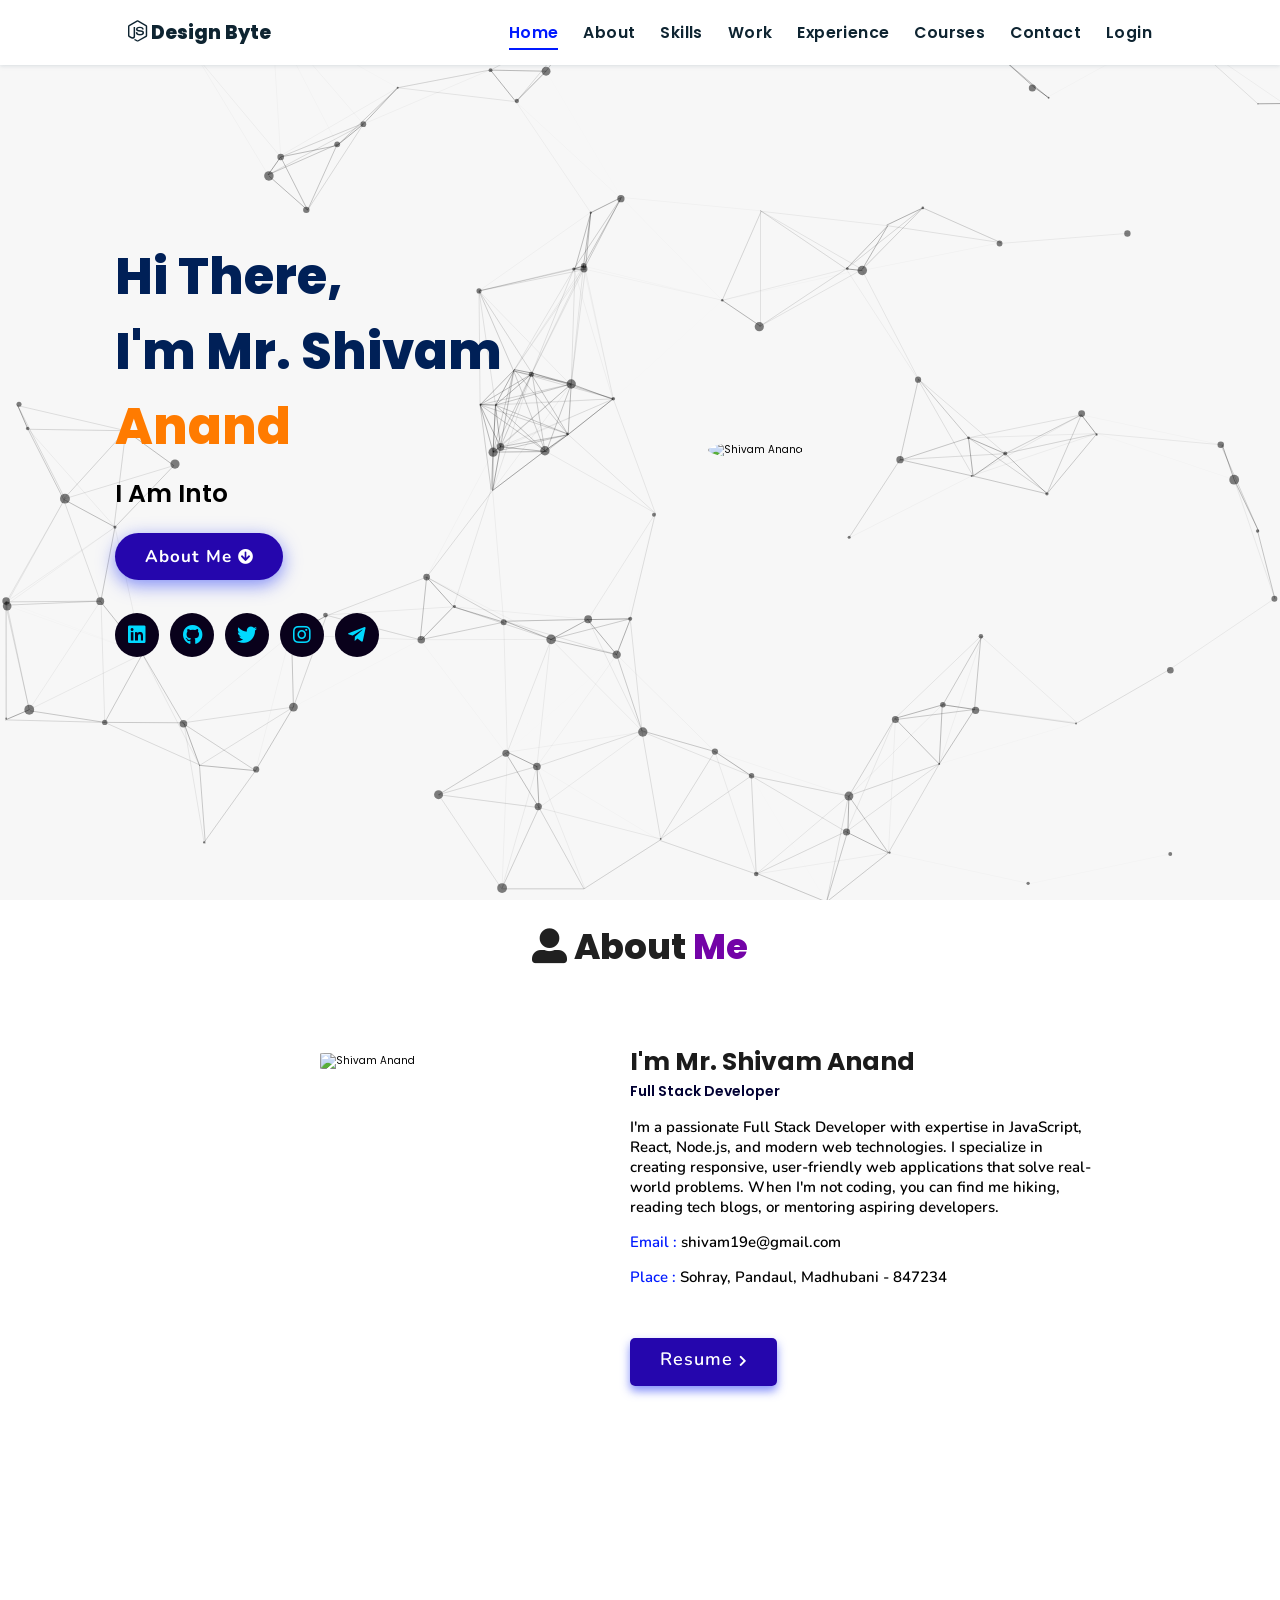
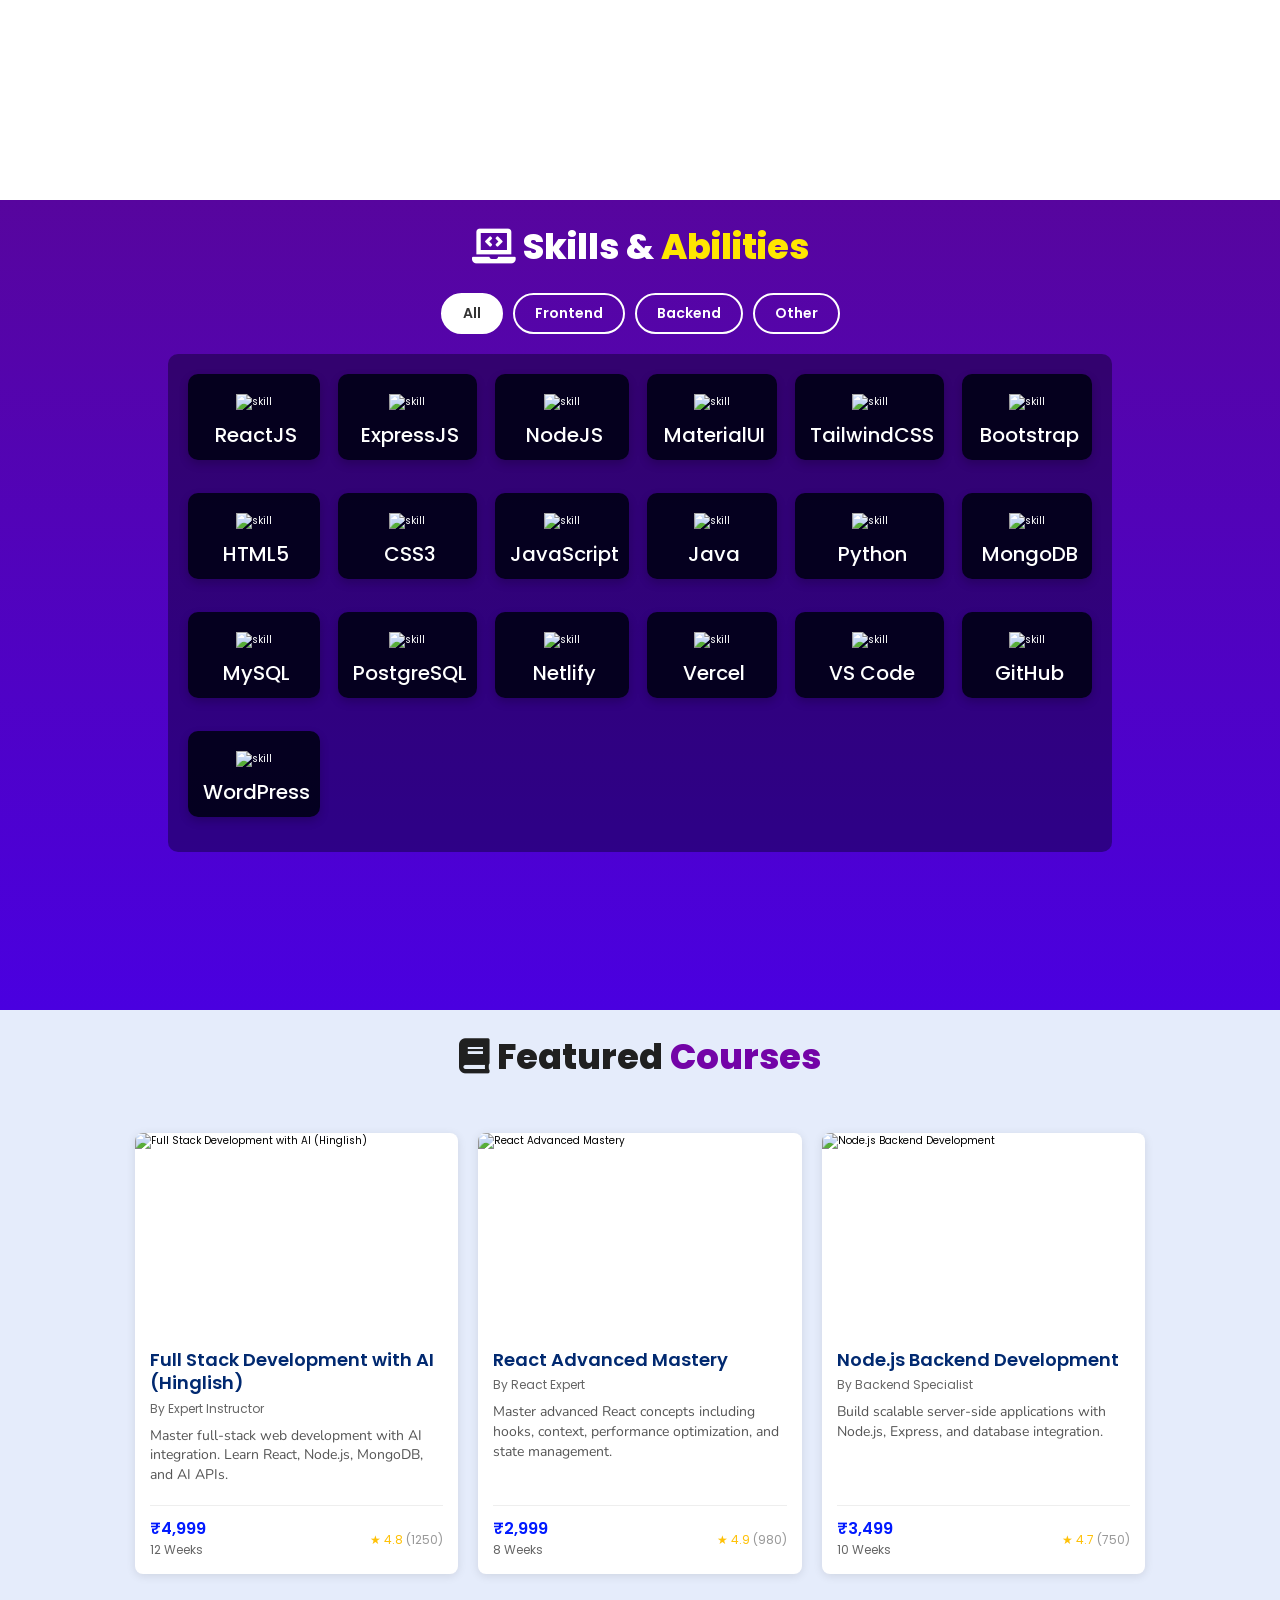
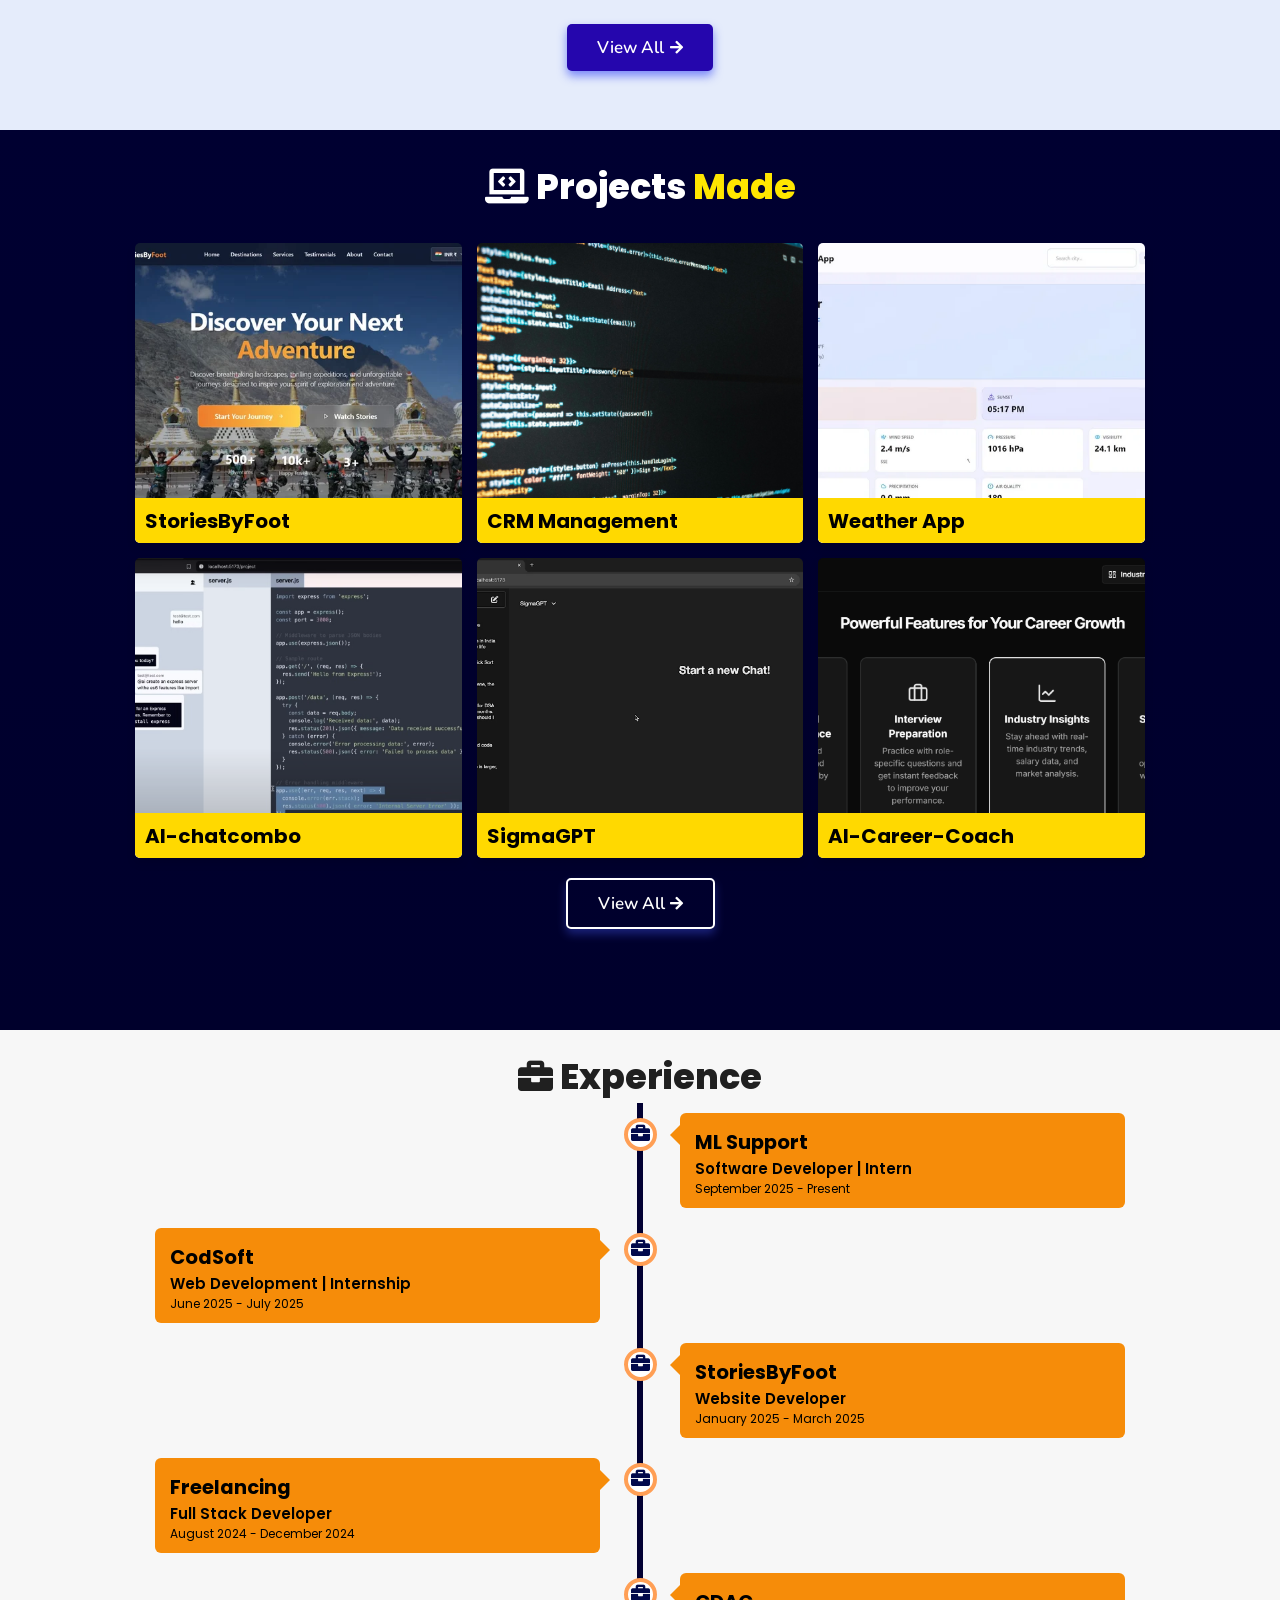
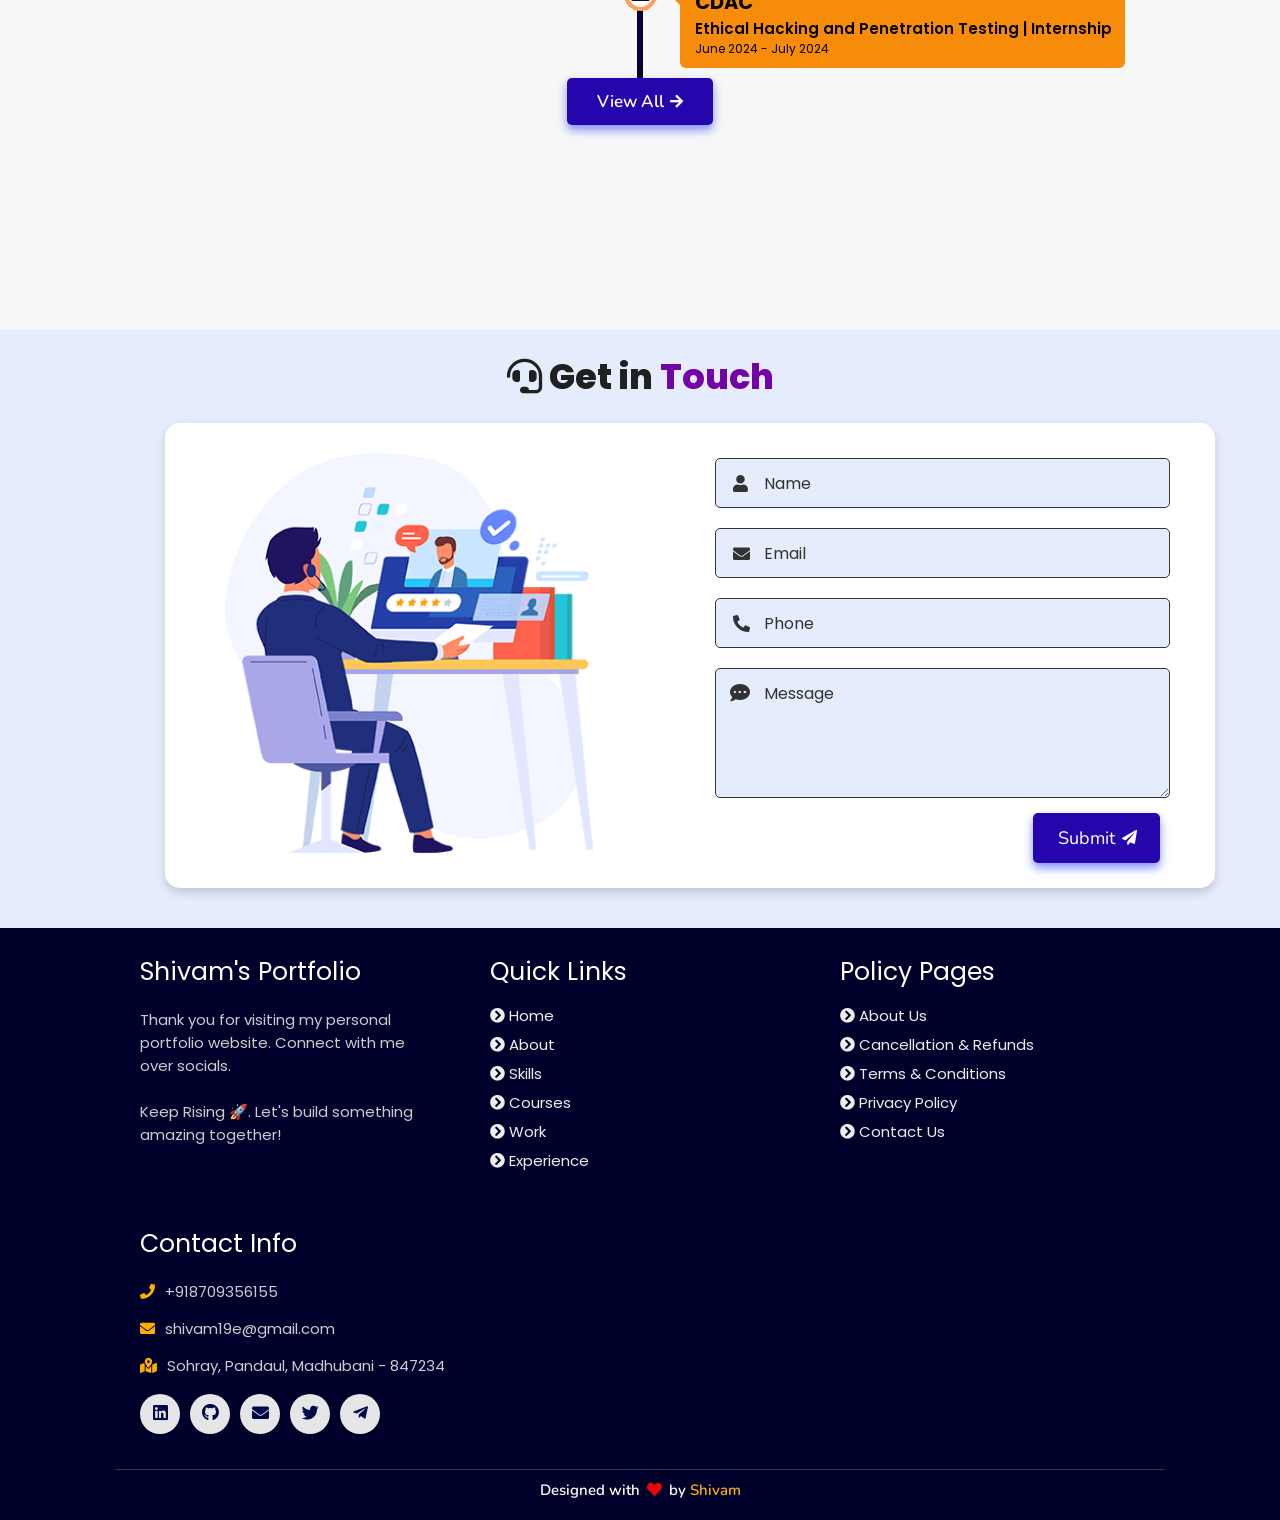
==== index.html @ 6e62d9df "Updated project with new features" ====
<!DOCTYPE html>
<html lang="en">
<head>
    <meta charset="UTF-8">
    <meta http-equiv="X-UA-Compatible" content="IE=edge">
    <meta name="viewport" content="width=device-width, initial-scale=1.0">
    <meta name="keywords" content="Shivam Anand, portfolio, Shivam, full stack dev, personal portfolio lifecodes, portfolio design, portfolio website, personal portfolio" />
    <meta name="description" content="Welcome to Shivam's Portfolio. Full-Stack Web Developer and Android App Developer" />
    <!-- Custom CSS -->
    <link rel="stylesheet" href="./assets/css/style.css">
    <!-- Font Awesome -->
    <link rel="stylesheet" href="https://cdnjs.cloudflare.com/ajax/libs/font-awesome/5.15.3/css/all.min.css" integrity="sha512-iBBXm8fW90+nuLcSKlbmrPcLa0OT92xO1BIsZ+ywDWZCvqsWgccV3gFoRBv0z+8dLJgyAHIhR35VZc2oM/gI1w==" crossorigin="anonymous" referrerpolicy="no-referrer" />
    <!-- Favicon -->
    <link id='favicon' rel="shortcut icon" href="https://cdn.builder.io/api/v1/image/assets%2F9fabf925f9b44231819b0bfba8d59dc0%2F6a7b9c70a34745d3a7bf25250d843f35?format=webp&width=800" type="image/x-png">
    <title>Design Byte</title>
</head>
<body>

<!-- pre loader -->
<!-- <div class="loader-container">
  <img draggable="false" src="./assets/images/preloader.gif" alt="">
</div> -->

<!-- navbar starts -->
<header>
        <a href="/" class="logo"><i class="fab fa-node-js"></i> Design Byte</a>

        <div id="menu" class="fas fa-bars"></div>
        <nav class="navbar">
            <ul>
            <li><a class="active" href="#home">Home</a></li>
            <li><a href="about-us.html">About</a></li>
            <li><a href="#skills">Skills</a></li>
            <li><a href="#work">Work</a></li>
            <li><a href="#experience">Experience</a></li>
            <li><a href="/courses">Courses</a></li>
            <li><a href="contact-us.html">Contact</a></li>
            <li><a href="login.html" class="login-link">Login</a></li>
            </ul>
        </nav>
</header>
<!-- navbar ends -->


<!-- hero section starts -->
<section class="home" id="home">
    <div id="particles-js"></div>

    <div class="content">
    <h2>Hi There,<br/> I'm Mr. Shivam <span>Anand</span></h2>
    <p>I Am Into <span class="typing-text"></span></p>
    <a href="#about" class="btn"><span>About Me</span>
      <i class="fas fa-arrow-circle-down"></i>
    </a>
    <div class="socials">
        <ul class="social-icons">
          <li><a class="linkedin" aria-label="LinkedIn" href="https://www.linkedin.com/in/shivam-anand-41b10b34b/" target="_blank"><i class="fab fa-linkedin"></i></a></li>
          <li><a class="github" aria-label="GitHub" href="https://github.com/shivam13669/" target="_blank"><i class="fab fa-github"></i></a></li>
          <li><a class="twitter" aria-label="Twitter"><i class="fab fa-twitter"></i></a></li>
          <li><a class="instagram" aria-label="Instagram"><i class="fab fa-instagram"></i></a></li>
          <li><a class="telegram" aria-label="Telegram"><i class="fab fa-telegram-plane"></i></a></li>
        </ul>
      </div>
    </div>
<div class="image">
    <img draggable="false" src="https://cdn.builder.io/api/v1/image/assets%2Fb6284bf5eeb0478fb10276735a4833b8%2Fd8be079a3ad24169a1b0c46d245eba70?format=webp&width=800" alt="Shivam Anand">
</div>
</section>
<!-- hero section ends -->


<!-- about section starts -->
<section class="about" id="about">
    <h2 class="heading"><i class="fas fa-user-alt"></i> About <span>Me</span></h2>
    
    <div class="row">

    <div class="image">
        <img draggable="false" src="https://cdn.builder.io/api/v1/image/assets%2Fb6284bf5eeb0478fb10276735a4833b8%2Fd8be079a3ad24169a1b0c46d245eba70?format=webp&width=800" alt="Shivam Anand">
    </div>
    <div class="content">
        <h3>I'm Mr. Shivam Anand</h3>
        <span class="tag">Full Stack Developer</span>
        
        <p>I'm a passionate Full Stack Developer with expertise in JavaScript, React, Node.js, and modern web technologies. I specialize in creating responsive, user-friendly web applications that solve real-world problems. When I'm not coding, you can find me hiking, reading tech blogs, or mentoring aspiring developers.</p>
        
        <div class="box-container">
            <!-- <div class="box">
              <p><span> age: </span> 20</p>
              <p><span> phone : </span> +91 XXX-XXX-XXXX</p>
            </div> -->
            <div class="box">
              <p><span> Email : </span> shivam19e@gmail.com</p>
              <p><span> Place : </span> Sohray, Pandaul, Madhubani - 847234</p>
            </div>
        </div>
        
        <div class="resumebtn">
            <a href="https://drive.google.com/file/d/1JH3-ex3Z-1-pHI3oP92ljcQeh5mfctSq/view?usp=sharing" target="_blank" class="btn"><span>Resume</span>
                <i class="fas fa-chevron-right"></i>
            </a>
        </div>

    </div>
    </div>
</section>
<!-- about section ends -->

<!-- skills section starts -->
<section class="skills" id="skills">

    <h2 class="heading"><i class="fas fa-laptop-code"></i> Skills & <span>Abilities</span></h2>

    <div class="skill-filters">
        <button class="filter-btn active" data-filter="all">All</button>
        <button class="filter-btn" data-filter="frontend">Frontend</button>
        <button class="filter-btn" data-filter="backend">Backend</button>
        <button class="filter-btn" data-filter="other">Other</button>
    </div>

    <div class="container">
          <div class="row" id="skillsContainer">

            <!-- <div class="bar">
              <div class="info">
                <img src="https://img.icons8.com/color/48/000000/adobe-xd.png"/>
                <span>AdobeXD</span>
              </div>
            </div> -->

      </div>
</div>
</section>
<!-- skills section ends -->


<!-- courses section starts -->
<section class="courses" id="courses">

  <h2 class="heading"><i class="fas fa-book"></i> Featured <span>Courses</span></h2>

    <div class="courses-container" id="coursesContainer">
    </div>

    <div class="viewall">
      <a href="/courses" class="btn"><span>View All</span>
      <i class="fas fa-arrow-right"></i>
      </a>
    </div>

</section>
<!-- courses section ends -->


<!-- work project section starts -->
<section class="work" id="work">

  <h2 class="heading"><i class="fas fa-laptop-code"></i> Projects <span>Made</span></h2>

  <div class="box-container">

    <!-- <div class="box tilt">
      <img draggable="false" src="./assets/images/projects/portfolio1.PNG" alt="" />
      <div class="content">
        <div class="tag">
        <h3>Portfolio Website</h3>
        </div>
        <div class="desc">
          <p>Personal portfolio website. Don't need much info about it, just scroll down. You're here only!</p>
          <div class="btns">
            <a href="#" class="btn" target="_blank"><i class="fas fa-eye"></i> View</a>
            <a href="https://github.com/shivam13669/Portfolio/" class="btn" target="_blank">Code <i class="fas fa-code"></i></a>
          </div>
        </div>
      </div>
    </div> -->

</div>

<div class="viewall">
    <a href="/projects" class="btn"><span>View All</span>
    <i class="fas fa-arrow-right"></i>
    </a>
</div>

</section>
<!-- work project section ends -->

<!-- experience section starts -->
<section class="experience" id="experience">

  <h2 class="heading"><i class="fas fa-briefcase"></i> Experience </h2>

  <div class="timeline">

    <div class="container right">
      <div class="content">
        <div class="tag">
          <h2>ML Support</h2>
        </div>
        <div class="desc">
            <h3>Software Developer | Intern</h3>
            <p>September 2025 - Present</p>
        </div>
      </div>
    </div>

    <div class="container left">
      <div class="content">
        <div class="tag">
          <h2>CodSoft</h2>
        </div>
        <div class="desc">
            <h3>Web Development | Internship</h3>
            <p>June 2025 - July 2025</p>
        </div>
      </div>
    </div>

    <div class="container right">
      <div class="content">
        <div class="tag">
          <h2>StoriesByFoot</h2>
        </div>
        <div class="desc">
            <h3>Website Developer</h3>
            <p>January 2025 - March 2025</p>
        </div>
      </div>
    </div>

    <div class="container left">
      <div class="content">
        <div class="tag">
          <h2>Freelancing</h2>
        </div>
        <div class="desc">
            <h3>Full Stack Developer</h3>
            <p>August 2024 - December 2024</p>
        </div>
      </div>
    </div>

    <div class="container right">
      <div class="content">
        <div class="tag">
          <h2>CDAC</h2>
        </div>
        <div class="desc">
            <h3>Ethical Hacking and Penetration Testing | Internship</h3>
            <p>June 2024 - July 2024</p>
        </div>
      </div>
    </div>
  </div>

  <div class="morebtn">
    <a href="/experience" class="btn"><span>View All</span>
      <i class="fas fa-arrow-right"></i>
    </a>
  </div>

</section>
<!-- experience section ends -->

<!-- contact section starts -->
<section class="contact" id="contact">
  
  <h2 class="heading"><i class="fas fa-headset"></i> Get in <span>Touch</span></h2>

  <div class="container">
    <div class="content">
      <div class="image-box">
        <img draggable="false" src="./assets/images/contact1.png" alt="">
      </div>
    <form id="contact-form">
      
      <div class="form-group">
        <div class="field">
          <input type="text" name="name" placeholder="Name" required>
          <i class='fas fa-user'></i>
        </div>
        <div class="field">
          <input type="text" name="email" placeholder="Email" required>
          <i class='fas fa-envelope'></i>
        </div>
        <div class="field">
          <input type="text" name="phone" placeholder="Phone">
          <i class='fas fa-phone-alt'></i>
        </div>
        <div class="message">
        <textarea placeholder="Message" name="message" required></textarea>
        <i class="fas fa-comment-dots"></i>
        </div>
        </div>
      <div class="button-area">
        <button type="submit">
          Submit <i class="fa fa-paper-plane"></i></button>
      </div>
    </form>
  </div>
  </div>
</section>
<!-- contact section ends -->


<!-- footer section starts -->
<section class="footer">

  <div class="box-container">

      <div class="box">
          <h3>Shivam's Portfolio</h3>
          <p>Thank you for visiting my personal portfolio website. Connect with me over socials. <br/> <br/> Keep Rising 🚀. Let's build something amazing together!</p>
      </div>

      <div class="box">
          <h3>Quick Links</h3>
          <a href="#home"><i class="fas fa-chevron-circle-right"></i> Home</a>
          <a href="#about"><i class="fas fa-chevron-circle-right"></i> About</a>
          <a href="#skills"><i class="fas fa-chevron-circle-right"></i> Skills</a>
          <a href="#courses"><i class="fas fa-chevron-circle-right"></i> Courses</a>
          <a href="#work"><i class="fas fa-chevron-circle-right"></i> Work</a>
          <a href="#experience"><i class="fas fa-chevron-circle-right"></i> Experience</a>
      </div>

      <div class="box">
          <h3>Policy Pages</h3>
          <a href="about-us.html"><i class="fas fa-chevron-circle-right"></i> About Us</a>
          <a href="cancellation-refunds.html"><i class="fas fa-chevron-circle-right"></i> Cancellation & Refunds</a>
          <a href="terms-conditions.html"><i class="fas fa-chevron-circle-right"></i> Terms & Conditions</a>
          <a href="privacy.html"><i class="fas fa-chevron-circle-right"></i> Privacy Policy</a>
          <a href="contact-us.html"><i class="fas fa-chevron-circle-right"></i> Contact Us</a>
      </div>

      <div class="box">
          <h3>Contact Info</h3>
          <p> <i class="fas fa-phone"></i>+918709356155</p>
          <p> <i class="fas fa-envelope"></i>shivam19e@gmail.com</p>
          <p> <i class="fas fa-map-marked-alt"></i>Sohray, Pandaul, Madhubani - 847234</p>
          <div class="share">

              <a href="https://www.linkedin.com/in/shivam-anand-41b10b34b/" class="fab fa-linkedin" aria-label="LinkedIn" target="_blank"></a>
              <a href="https://github.com/shivam13669/" class="fab fa-github" aria-label="GitHub" target="_blank"></a>
              <a href="mailto:shivam19e@gmail.com" class="fas fa-envelope" aria-label="Mail" target="_blank"></a>
              <a class="fab fa-twitter" aria-label="Twitter"></a>
              <a class="fab fa-telegram-plane" aria-label="Telegram"></a>
          </div>
      </div>
  </div>

  <h1 class="credit">Designed with <i class="fa fa-heart pulse"></i> by <a href="https://www.linkedin.com/in/shivam-anand-41b10b34b/"> Shivam</a></h1>

</section>
<!-- footer section ends -->


<!-- scroll top btn -->
<a href="#home" aria-label="ScrollTop" class="fas fa-angle-up" id="scroll-top"></a>
<!-- scroll back to top -->


<!-- ==== ALL MAJOR JAVASCRIPT CDNS STARTS ==== -->
<!-- jquery cdn -->
<script src="https://cdnjs.cloudflare.com/ajax/libs/jquery/3.6.0/jquery.min.js" integrity="sha512-894YE6QWD5I59HgZOGReFYm4dnWc1Qt5NtvYSaNcOP+u1T9qYdvdihz0PPSiiqn/+/3e7Jo4EaG7TubfWGUrMQ==" crossorigin="anonymous" referrerpolicy="no-referrer"></script>

<!-- typed.js cdn -->
<script src="https://cdnjs.cloudflare.com/ajax/libs/typed.js/2.0.5/typed.min.js" integrity="sha512-1KbKusm/hAtkX5FScVR5G36wodIMnVd/aP04af06iyQTkD17szAMGNmxfNH+tEuFp3Og/P5G32L1qEC47CZbUQ==" crossorigin="anonymous" referrerpolicy="no-referrer"></script>

<!-- particle.js links -->
<script src="./assets/js/particles.min.js"></script>
<script src="./assets/js/app.js"></script>

<!-- vanilla tilt.js links -->
<script src="https://cdnjs.cloudflare.com/ajax/libs/vanilla-tilt/1.7.0/vanilla-tilt.min.js" integrity="sha512-SttpKhJqONuBVxbRcuH0wezjuX+BoFoli0yPsnrAADcHsQMW8rkR84ItFHGIkPvhnlRnE2FaifDOUw+EltbuHg==" crossorigin="anonymous" referrerpolicy="no-referrer"></script>

<!-- scroll reveal anim -->
<script src="https://unpkg.com/scrollreveal"></script>

<script
      type="text/javascript"
      src="https://cdn.jsdelivr.net/npm/emailjs-com@3/dist/email.min.js"
    ></script>

<!-- ==== ALL MAJOR JAVASCRIPT CDNS ENDS ==== -->

<script src="./assets/js/script.js"></script>

</body>
</html>
---- assets/css/style.css ----
@import url("https://fonts.googleapis.com/css2?family=Poppins:wght@400;600;700&display=swap");
@import url("https://fonts.googleapis.com/css2?family=Nunito:ital,wght@0,300;0,400;0,600;0,700;1,300;1,400&display=swap");

* {
  margin: 0;
  padding: 0;
  box-sizing: border-box;
  text-decoration: none;
  outline: none;
  border: none;
  transition: all 0.2s linear;
}

input, textarea, p, span {
  text-transform: none;
}
html {
  font-size: 62.5%;
  overflow-x: hidden;
  scroll-behavior: smooth;
}
body {
  background: #f7f7f7;
  font-family: "Poppins", sans-serif;
}

*::selection {
  background: #2b3dda;
  color: #fff;
}

html {
  font-size: 62.5%;
  overflow-x: hidden;
}
html::-webkit-scrollbar {
  width: 0.8rem;
}
html::-webkit-scrollbar-track {
  background: rgb(235, 202, 245);
}
html::-webkit-scrollbar-thumb {
  background: #420177;
}

/* pre loader start */
.loader-container {
  position: fixed;
  top: 0;
  left: 0;
  z-index: 10000;
  background: #e6eff1;
  display: flex;
  align-items: center;
  justify-content: center;
  height: 100%;
  width: 100%;
}
.loader-container.fade-out {
  top: -120%;
}
/* pre loader end */

/* navbar starts */
header {
  position: fixed;
  top: 0;
  left: 0;
  right: 0;
  z-index: 1000;
  display: flex;
  align-items: center;
  justify-content: space-between;
  padding: 1.7rem 10%;
  height: 6.5rem;
  background-color: #fff;
  box-shadow: 0 1px 4px rgba(146, 161, 176, 0.3);
}
section {
  min-height: 100vh;
  padding: 2rem 9%;
}
.heading {
  font-size: 3.5rem;
  color: rgb(32, 32, 32);
  font-weight: 800;
  text-align: center;
}
.heading span {
  color: rgb(115, 3, 167);
}
header .logo {
  font-size: 1.9rem;
  font-weight: 800;
  text-decoration: none;
  color: #0e2431;
}
header .logo i {
  font-size: 2.2rem;
}
header .logo:hover {
  color: #fc8c05;
}
header .navbar ul {
  list-style: none;
  display: flex;
  justify-content: center;
  align-items: center;
}
header .navbar li {
  margin-left: 2.5rem;
}
header .navbar ul li a {
  font-size: 1.57rem;
  color: #0e2431;
  font-weight: 600;
  text-decoration: none;
  letter-spacing: 0.04rem;
  transition: 0.2s;
}
header .navbar ul li a.active,
header .navbar ul li a:hover {
  color: #011aff;
  border-bottom: 0.2rem solid #011aff;
  padding: 0.5rem 0;
}
/* navbar ends */

/* hamburger icon starts*/
#menu {
  font-size: 3rem;
  cursor: pointer;
  color: rgb(24, 2, 63);
  display: none;
}
@media (max-width: 768px) {
  #menu {
    display: block;
  }
  header .navbar {
    position: fixed;
    top: 6.5rem;
    right: -120%;
    width: 75%;
    height: 100%;
    text-align: left;
    align-items: flex-start;
    background-color: #0e0f31;
  }
  header .navbar ul {
    flex-flow: column;
    padding: 1rem;
  }
  header .navbar ul li {
    text-align: center;
    width: 100%;
    margin: 1rem 0;
    border-radius: 0.5rem;
    width: 26rem;
  }
  header .navbar ul li a {
    display: block;
    padding: 1rem;
    text-align: left;
    color: #fff;
    font-size: 2rem;
  }
  header .navbar ul li a.active,
  header .navbar ul li a:hover {
    padding: 1rem;
    color: #fff;
    border-radius: 0.5rem;
    border-bottom: 0.5rem solid #011aff;
  }
  .fa-times {
    transform: rotate(180deg);
  }
  header .navbar.nav-toggle {
    right: 0;
  }
}
/* hamburger icon ends */

/* hero section starts*/
.home {
  position: relative;
  display: flex;
  flex-wrap: wrap;
  gap: 1.5rem;
  min-height: 100vh;
  align-items: center;
}
.home #particles-js {
  position: absolute;
  top: 0;
  left: 0;
  height: 100%;
  width: 100%;
}
.home::before {
  content: "";
  position: absolute;
  top: 0;
  left: 0;
  height: 100%;
  width: 100%;
}
.home .content {
  flex: 1 1 40rem;
  padding-top: 1rem;
  z-index: 1;
}
.home .image {
  flex: 1 1 40rem;
  z-index: 1;
}
.home .image img {
  width: 70%;
  margin-left: 6rem;
  border-radius: 50%;
  cursor: pointer;
}
.home .content h2 {
  font-size: 5rem;
  font-weight: 800;
  color: #002057;
}
.home .content h2 span {
  font-size: 5rem;
  font-weight: 800;
  color: #ff7b00;
}
.home .content p {
  font-size: 2.5rem;
  color: #000;
  font-weight: 600;
  padding: 1rem 0;
}
.home .content p span {
  font-size: 2.5rem;
  color: rgb(148, 8, 8);
  font-weight: 600;
  padding: 1rem 0;
}
.home .btn {
  margin-top: 1rem;
  position: absolute;
  line-height: 0;
  padding: 1.6rem 3rem;
  border-radius: 4em;
  transition: 0.5s;
  color: #fff;
  background: #2506ad;
  box-shadow: 0px 5px 18px rgba(48, 68, 247, 0.6);
  font-family: "Nunito", sans-serif;
}
.home .btn span {
  font-weight: 700;
  font-size: 1.7rem;
  letter-spacing: 0.1rem;
}
.home .btn i {
  margin-left: 0.3rem;
  font-size: 1.5rem;
  transition: 0.3s;
}
.home .btn:hover {
  background: #1a047e;
}
.home .btn:hover i {
  transform: translateX(5px);
}
/* social icons start */
.socials {
  position: relative;
  margin-top: 9rem;
}
.socials .social-icons {
  padding-left: 0;
  margin-bottom: 0;
  list-style: none;
}
.socials .social-icons li {
  display: inline-block;
  margin-bottom: 14px;
}
.social-icons a {
  font-size: 2rem;
  display: inline-block;
  line-height: 44px;
  color: #00d9ff;
  background-color: #09011b;
  width: 44px;
  height: 44px;
  text-align: center;
  margin-right: 8px;
  border-radius: 100%;
  -webkit-transition: all 0.2s linear;
  -o-transition: all 0.2s linear;
  transition: all 0.2s linear;
}
.social-icons a:active,
.social-icons a:focus,
.social-icons a:hover {
  color: #fff;
  background-color: #0685da;
}
.social-icons a.github:hover {
  background-color: #0e0e0e;
}
.social-icons a.twitter:hover {
  background-color: #00aced;
}
.social-icons a.linkedin:hover {
  background-color: #007bb6;
}
.social-icons a.dev:hover {
  background-color: #070707;
}
.social-icons a.instagram:hover {
  background-color: #ee00da;
}
/* social icons end */

/* hero media queries starts*/
@media (max-width: 450px) {
  .home .btn {
    margin: 4rem 0;
  }
  .socials {
    margin-top: 12rem;
  }
  .home .image img {
    margin-top: -12rem;
  }
  .home .content p {
    font-size: 2.2rem;
  }
  .home .content p span {
    font-size: 2.2rem;
  }
}
/* hero media queries ends*/
/* hero section end */

/* about section starts */
.about {
  background: rgb(255, 255, 255);
}
.about .row {
  display: flex;
  flex-direction: row;
  gap: 2rem;
  flex-wrap: wrap;
  padding: 4rem;
}
.about .row .image {
  text-align: center;
  flex: 1 1 35rem;
}
.about .row .image img {
  margin: 4rem;
  width: 30rem;
  height: auto;
  border-radius: 5%;
  transition: 0.3s;
  cursor: pointer;
}
.about .row .content {
  flex: 1 1 45rem;
  padding: 3rem;
}
.about .row .content h3 {
  color: rgb(27, 27, 27);
  font-size: 2.5rem;
}
.about .row .content .tag {
  font-size: 1.4rem;
  color: #020133;
  font-weight: 600;
  margin-top: 1rem;
}
.about .row .content p {
  font-size: 1.5rem;
  margin-top: 1.5rem;
  font-family: "Nunito";
  font-weight: 600;
  text-transform: none;
}
.about .row .content .box-container {
  display: flex;
  flex-wrap: wrap;
  gap: 1.5rem;
  font-family: "Nunito";
  font-weight: 600;
}
.about .row .content .box-container .box p {
  text-transform: none;
}
.about .row .content .box-container .box p span {
  color: #011aff;
}
.resumebtn {
  margin-top: 6rem;
}
.resumebtn .btn {
  padding: 1.7rem 3rem;
  border-radius: 0.5em;
  transition: 0.3s;
  color: #fff;
  background: #2506ad;
  box-shadow: 0px 5px 10px rgba(48, 68, 247, 0.6);
  font-family: "Nunito", sans-serif;
}
.resumebtn .btn span {
  font-weight: 600;
  font-size: 1.8rem;
  letter-spacing: 0.1rem;
}
.resumebtn .btn i {
  margin-left: 0.3rem;
  font-size: 1.2rem;
  transition: 0.3s;
}
.resumebtn .btn:hover {
  background: #1a047e;
}
.resumebtn .btn:hover i {
  transform: translateX(5px);
}
/* about media queries starts*/
@media screen and (max-width: 600px) {
  .about .row .image {
    margin-top: 2rem;
  }
  .about .row .image img {
    margin: 0 auto;
    width: 80%;
    mix-blend-mode: normal;
  }
  .about .row {
    padding: 0.5rem;
    margin-bottom: 7rem;
  }
  .about .row .content {
    padding: 1rem;
  }
  .about .row .content .box-container {
    gap: 0;
  }
}
/* about media queries ends*/
/* about section ends */

/* skills section starts */
.skills {
  min-height: 90vh;
  background: linear-gradient(to bottom, #57059e, #4a00e0);
}
.skills h2 {
  color: #fff;
}
.skills .heading span {
  color: rgb(255, 230, 0);
}
.skill-filters {
  display: flex;
  justify-content: center;
  gap: 1rem;
  margin: 2rem 0;
  flex-wrap: wrap;
}
.filter-btn {
  padding: 0.8rem 2rem;
  border-radius: 2.5rem;
  font-size: 1.4rem;
  font-weight: 600;
  cursor: pointer;
  background: transparent;
  color: #fff;
  border: 2px solid #fff;
  font-family: "Poppins", sans-serif;
}
.filter-btn.active {
  background: rgb(255, 255, 255);
  color: #333;
  border-color: rgb(255, 255, 255);
}
.skills .container {
  background: rgba(0, 0, 22, 0.4);
  color: #fff;
  border-radius: 1rem;
  padding: 2rem;
  width: 90%;
  margin: auto;
  margin-top: 2rem;
}
.skills .container .row {
  display: grid;
  grid-template-columns: repeat(6, 1fr);
  flex-wrap: wrap;
  gap: 1.8rem;
}
.skills .container .bar {
  margin-bottom: 15px;
  padding: 10px;
  border-radius: 1rem;
  box-shadow: 0 4px 10px rgba(0, 0, 0, 0.2);
  background: rgba(0, 0, 22, 0.9);
  transition: 0.2s;
}
.skills .container .bar:hover {
  box-shadow: 0 8px 10px rgba(0, 2, 68, 0.8) !important;
  background-color: rgba(0, 0, 0, 0.9) !important;
}
.skills .container .bar .info {
  display: flex;
  flex-direction: column;
  align-items: center;
  gap: 1rem;
  margin-top: 1rem;
}
.skills .container .bar .info i {
  font-size: 4rem;
}
.skills .container .bar .info span {
  font-size: 2rem;
  font-weight: 500;
  font-family: "Poppins";
  margin-left: 0.5rem;
}
/* skills media queries starts*/
@media screen and (max-width: 600px) {
  .skill-filters {
    gap: 0.5rem;
  }
  .filter-btn {
    padding: 0.6rem 1.2rem;
    font-size: 1.2rem;
  }
  .skills .container {
    padding: 0;
    margin: 0;
  }
  .skills .container .row {
    grid-template-columns: repeat(2, 1fr);
    margin: 1rem;
    padding: 2rem 0.2rem 2rem 0.2rem;
    gap: 1rem;
  }
  .skills .container {
    margin-top: 5px;
    width: 100%;
  }
}
/* skills media queries ends*/
/* skills section ends */

/* courses section starts */
.courses {
  background: #e5ecfb;
  min-height: 80vh;
}
.courses h2 {
  color: rgb(32, 32, 32);
}
.courses-container {
  display: grid;
  grid-template-columns: repeat(3, 1fr);
  gap: 2rem;
  margin: 3rem 0;
  padding: 2rem;
}
.courses .viewall {
  display: flex;
  justify-content: center;
  margin-top: 3rem;
}
.courses .viewall .btn {
  position: relative;
  line-height: 0;
  padding: 1.6rem 3rem;
  border-radius: 0.5em;
  transition: 0.5s;
  color: #fff;
  background: #2506ad;
  box-shadow: 0px 5px 10px rgba(48, 68, 247, 0.6);
  text-align: center;
}
.courses .viewall .btn span {
  font-weight: 600;
  font-size: 1.7rem;
  font-family: "Nunito", sans-serif;
}
.courses .viewall .btn i {
  margin-left: 0.3rem;
  font-size: 1.5rem;
  transition: 0.3s;
}
.courses .viewall .btn:hover {
  background: #1a047e;
}
.courses .viewall .btn:hover i {
  transform: translateX(5px);
}
.course-card {
  background: #fff;
  border-radius: 0.8rem;
  box-shadow: 0 2px 10px rgba(0, 0, 0, 0.1);
  overflow: hidden;
  transition: 0.3s;
  display: flex;
  flex-direction: column;
}
.course-card:hover {
  transform: translateY(-5px);
  box-shadow: 0 8px 20px rgba(0, 0, 0, 0.15);
}
.course-card .course-image {
  width: 100%;
  height: 20rem;
  object-fit: cover;
}
.course-card .course-content {
  padding: 1.5rem;
  flex: 1;
  display: flex;
  flex-direction: column;
}
.course-card .course-header {
  flex: 1;
}
.course-card .course-title {
  font-size: 1.8rem;
  color: #012970;
  font-weight: 600;
  margin-bottom: 0.5rem;
  line-height: 1.3;
}
.course-card .course-instructor {
  font-size: 1.2rem;
  color: #666;
  margin-bottom: 0.8rem;
}
.course-card .course-desc {
  font-size: 1.4rem;
  color: #555;
  margin-bottom: 1rem;
  font-family: "Nunito", sans-serif;
  line-height: 1.4;
}
.course-card .course-meta {
  display: flex;
  justify-content: space-between;
  align-items: center;
  margin-top: 1rem;
  padding-top: 1rem;
  border-top: 1px solid #eee;
  font-size: 1.2rem;
  color: #666;
}
.course-card .course-price {
  font-size: 1.6rem;
  color: #011aff;
  font-weight: 600;
}
.course-card .course-duration {
  font-size: 1.2rem;
  color: #666;
}
.course-card .course-rating {
  display: flex;
  align-items: center;
  gap: 0.3rem;
  font-size: 1.2rem;
  margin-top: 0.5rem;
}
.course-card .course-rating .stars {
  color: #ffc107;
}
.course-card .course-rating .reviews {
  color: #999;
}

/* courses media queries starts*/
@media screen and (max-width: 1024px) {
  .courses-container {
    grid-template-columns: repeat(2, 1fr);
    gap: 1.5rem;
    padding: 1rem;
  }
}
@media screen and (max-width: 600px) {
  .courses-container {
    grid-template-columns: 1fr;
    gap: 1.5rem;
    padding: 1rem;
    margin: 2rem 0;
  }
  .course-card .course-image {
    height: 18rem;
  }
}
/* courses media queries ends*/
/* courses section ends */

/* work section starts */
.work {
  /* background: #010124; */
  background: linear-gradient(to bottom, #000031, #00002c);
}
.work h2 {
  color: #fff;
  padding: 1rem;
}
.work .heading span {
  color: rgb(255, 230, 0);
}
.work .box-container {
  display: flex;
  flex-wrap: wrap;
  gap: 1.5rem;
  margin: 2rem;
}
.work .box-container .box {
  flex: 1 1 30rem;
  border-radius: 0.5rem;
  box-shadow: 0 0.5rem 1rem rgba(0, 0, 0, 0.1);
  position: relative;
  overflow: hidden;
  height: 30rem;
}
.work .box-container .box img {
  height: 100%;
  width: 100%;
  object-fit: cover;
}
.work .box-container .box .content {
  height: 100%;
  width: 100%;
  position: absolute;
  top: 85%;
  left: 0;
  background: rgba(255, 255, 255, 0.9);
  display: flex;
  flex-direction: column;
}
.work .box-container .box .content .tag {
  display: flex;
  flex-direction: row;
  justify-content: space-between;
  align-items: center;
  height: 4.5rem;
  width: 100%;
  padding-left: 1rem;
  background: #ffd900;
}
.work .box-container .box .content .tag h3 {
  font-size: 2rem;
}
.work .box-container .box:hover .content {
  top: 25%;
}
.work .desc {
  margin: 2rem;
  display: flex;
  flex-direction: column;
  justify-content: center;
}
.work .desc p {
  font-size: 1.5rem;
}
.work .desc .btns {
  display: flex;
  justify-content: space-between;
  width: 100%;
  margin-top: 2rem;
}
.work .desc .btns .btn {
  line-height: 0;
  display: inline;
  padding: 1.5rem 2.5rem;
  border-radius: 0.5rem;
  font-size: 1.5rem;
  color: #fff;
  background: rgb(12, 12, 12);
  margin-right: 2rem;
}
.work .desc .btns .btn:hover {
  background: #310ae0f5;
}
.work .desc .btns .btn.disabled {
  background: #999;
  cursor: not-allowed;
  opacity: 0.7;
}
.work .desc .btns .btn.disabled:hover {
  background: #999;
}
.work .viewall {
  display: flex;
  justify-content: center;
}
.work .viewall .btn {
  position: relative;
  line-height: 0;
  padding: 1.6rem 3rem;
  border-radius: 0.5em;
  transition: 0.5s;
  color: rgb(255, 255, 255);
  font-weight: 700;
  border: 2px solid #fff;
  box-shadow: 0px 5px 10px rgba(65, 84, 241, 0.4);
  text-align: center;
}
.work .viewall .btn span {
  font-weight: 600;
  font-size: 1.7rem;
  font-family: "Nunito", sans-serif;
}
.work .viewall .btn i {
  margin-left: 0.3rem;
  font-size: 1.5rem;
  transition: 0.3s;
}
.work .viewall .btn:hover {
  background: #fff;
  color: #000;
}
.work .viewall .btn:hover i {
  transform: translateX(5px);
}
/* work section ends */

/* experience section starts */
.experience .timeline {
  position: relative;
  max-width: 1200px;
  margin: 0 auto;
}
.experience .timeline::after {
  content: "";
  position: absolute;
  width: 6px;
  background: #020133;
  top: 0;
  bottom: 0;
  left: 50%;
  margin-left: -3px;
  z-index: -2;
}
.experience .container {
  padding: 10px 40px;
  position: relative;
  background-color: inherit;
  width: 50%;
}
/*circles on timeline*/
.experience .container::after {
  content: "\f0b1";
  position: absolute;
  width: 25px;
  height: 25px;
  right: -17px;
  background-color: rgb(255, 255, 255);
  border: 4px solid #ff9f55;
  top: 15px;
  border-radius: 50%;
  z-index: 100;
  font-size: 1.89rem;
  text-align: center;
  font-weight: 600;
  color: #02094b;
  font-family: "Font Awesome\ 5 Free";
}
.experience .left {
  left: 0;
}
.experience .right {
  left: 50%;
}
/* arrows pointing right */
.experience .left::before {
  content: " ";
  height: 0;
  position: absolute;
  top: 22px;
  width: 0;
  z-index: 1;
  right: 30px;
  border: medium solid #f68c09;
  border-width: 10px 0 10px 10px;
  border-color: transparent transparent transparent #f68c09;
}
/* arrows pointing left  */
.experience .right::before {
  content: " ";
  height: 0;
  position: absolute;
  top: 22px;
  width: 0;
  z-index: 1;
  left: 30px;
  border: medium solid #f68c09;
  border-width: 10px 10px 10px 0;
  border-color: transparent #f68c09 transparent transparent;
}
.experience .right::after {
  left: -16px;
}
.experience .content {
  background-color: #f68c09;
  position: relative;
  border-radius: 6px;
}
.experience .content .tag {
  font-size: 1.3rem;
  padding-top: 1.5rem;
  padding-left: 1.5rem;
}
.experience .content .desc {
  margin-left: 1.5rem;
  padding-bottom: 1rem;
}
.experience .content .desc h3 {
  font-size: 1.5rem;
  font-weight: 600;
}
.experience .content .desc p {
  font-size: 1.2rem;
}
/* view all button */
.morebtn {
  display: flex;
  justify-content: center;
}
.morebtn .btn {
  position: relative;
  line-height: 0;
  padding: 1.6rem 3rem;
  border-radius: 0.5em;
  transition: 0.5s;
  color: #fff;
  background: #2506ad;
  box-shadow: 0px 5px 10px rgba(48, 68, 247, 0.6);
  text-align: center;
}
.morebtn .btn span {
  font-weight: 600;
  font-size: 1.7rem;
  font-family: "Nunito", sans-serif;
}
.morebtn .btn i {
  margin-left: 0.3rem;
  font-size: 1.5rem;
  transition: 0.3s;
}
.morebtn .btn:hover {
  background: #1a047e;
}
.morebtn .btn:hover i {
  transform: translateX(5px);
}

/* Media queries - Responsive timeline on screens less than 600px wide */
@media screen and (max-width: 600px) {
  .experience {
    min-height: 80vh;
  }
  .experience .timeline {
    margin-top: 2rem;
  }
  .experience .timeline::after {
    left: 31px;
  }
  .experience .container {
    width: 100%;
    padding-left: 8rem;
    padding-right: 2rem;
  }
  .experience .container::after {
    font-size: 2.2rem;
  }
  .experience .container::before {
    left: 61px;
    border: medium solid #f68c09;
    border-width: 10px 10px 10px 0;
    border-color: transparent #f68c09 transparent transparent;
  }
  .experience .left::after {
    left: 15px;
  }
  .experience .right::after {
    left: 15px;
  }
  .experience .right {
    left: 0%;
  }
  .morebtn {
    margin-top: 3rem;
  }
}
/* experience media queries ends */
/* experience section ends */

/* contact section starts */
.contact {
  background: #e5ecfb;
  min-height: 60vh;
}
.contact .container {
  max-width: 1050px;
  width: 100%;
  background: #fff;
  border-radius: 1.5rem;
  margin: 2rem 5rem;
  box-shadow: 0 5px 10px rgba(0, 0, 0, 0.15);
}
.contact .container .content {
  display: flex;
  align-items: center;
  justify-content: space-between;
  padding: 2.5rem 2rem;
}
.contact .content .image-box {
  max-width: 60%;
  margin-left: 4rem;
}
.contact .content .image-box img {
  width: 100%;
  height: 40rem;
  position: relative;
}
.contact .content form {
  width: 45%;
  margin-right: 3.5rem;
}
form .form-group {
  display: flex;
  flex-direction: column;
  justify-content: center;
}
.form-group .field {
  height: 50px;
  display: flex;
  position: relative;
  margin: 1rem;
  width: 100%;
}
form i {
  position: absolute;
  top: 50%;
  left: 18px;
  color: rgb(51, 51, 51);
  font-size: 17px;
  pointer-events: none;
  transform: translateY(-50%);
}
form .field input,
form .message textarea {
  width: 100%;
  height: 100%;
  outline: none;
  padding: 0 16px 0 48px;
  font-size: 16px;
  font-family: "Poppins", sans-serif;
  border-radius: 5px;
  border: 1px solid rgb(51, 51, 51);
  background: #e5ecfb;
}
.field input::placeholder,
.message textarea::placeholder {
  color: rgb(51, 51, 51);
}
.field input:focus,
.message textarea:focus {
  padding-left: 47px;
  border: 2px solid rgb(115, 3, 167);
}
.field input:focus ~ i,
.message textarea:focus ~ i {
  color: rgb(115, 3, 167);
}
form .message {
  position: relative;
  margin: 1rem;
  width: 100%;
}
form .message i {
  top: 25px;
  font-size: 20px;
  left: 15px;
}
form .message textarea {
  min-height: 130px;
  max-height: 230px;
  max-width: 100%;
  min-width: 100%;
  padding: 12px 20px 0 48px;
}
form .message textarea::-webkit-scrollbar {
  width: 0px;
}
form .button-area {
  display: flex;
  float: right;
  flex-direction: row-reverse;
}
.button-area button {
  color: #fff;
  border: none;
  outline: none;
  font-size: 1.8rem;
  cursor: pointer;
  border-radius: 5px;
  padding: 13px 25px;
  background: #2506ad;
  box-shadow: 0px 5px 10px rgba(48, 68, 247, 0.6);
  transition: 0.3s ease;
  font-family: "Nunito", sans-serif;
}
.button-area button:hover {
  background: #421cecf5;
}
.button-area span {
  font-size: 17px;
  padding: 1rem;
  display: none;
}
.button-area button i {
  position: relative;
  top: 6px;
  left: 2px;
  font-size: 1.5rem;
  transition: 0.3s;
  color: #fff;
}
.button-area button:hover i {
  left: 8px;
}
/* contact section media queries starts */
@media (max-width: 900px) {
  .contact {
    min-height: 70vh;
  }
  .contact .container {
    margin: 3rem 0 2rem 0;
  }
  .contact .container .content {
    padding: 18px 12px;
  }
  .contact .content .image-box {
    display: none;
  }
  .contact .content form {
    width: 100%;
    margin-right: 2rem;
  }
}
/* contact section media queries ends */
/* contact section ends */

/* footer section starts */
.footer {
  min-height: auto;
  padding-top: 0;
  background: rgb(0, 1, 43);
}
.footer .box-container {
  display: flex;
  justify-content: center;
  flex-wrap: wrap;
}
.footer .box-container .box {
  flex: 1 1 25rem;
  margin: 2.5rem;
}
.footer .box-container .box h3 {
  font-size: 2.5rem;
  color: #fff;
  padding-bottom: 1rem;
  font-weight: normal;
}
.footer .box-container .box p {
  font-size: 1.5rem;
  color: #ccc;
  padding: 0.7rem 0;
  text-transform: none;
}
.footer .box-container .box p i {
  padding-right: 1rem;
  color: #ffae00;
}
.footer .box-container .box a {
  font-size: 1.5rem;
  color: rgb(238, 238, 238);
  padding: 0.3rem 0;
  display: block;
}
.footer .box-container .box a:hover {
  color: #ffae00;
}
.footer .box-container .box .share {
  display: flex;
  flex-wrap: wrap;
  padding: 1rem 0;
}
.footer .box-container .box .share a {
  height: 4rem;
  width: 4rem;
  padding: 1rem;
  text-align: center;
  border-radius: 5rem;
  font-size: 1.7rem;
  margin-right: 1rem;
  transition: 0.2s;
  background: rgb(230, 230, 230);
  color: #02094b;
  border: none;
}
.footer .box-container .box .share a:hover {
  background: transparent;
  transform: scale(0.98);
  border: 0.1rem solid rgb(180, 178, 178);
  color: #ffae00;
}
.footer .credit {
  padding: 1rem 0 0 0;
  text-align: center;
  font-size: 1.5rem;
  font-family: "Nunito", sans-serif;
  font-weight: 600;
  color: #fff;
  border-top: 0.1rem solid #fff3;
}
.footer .credit a {
  color: #ffae00;
}
.footer .fa {
  color: #e90606;
  margin: 0 0.3rem;
  font-size: 1.5rem;
  animation: pound 0.35s infinite alternate;
}
@-webkit-keyframes pound {
  to {
    transform: scale(1.1);
  }
}
@keyframes pound {
  to {
    transform: scale(1.1);
  }
}
@media (max-width: 450px) {
  .footer .box-container .box {
    margin: 1.5rem;
  }
  .footer .box-container .box p {
    padding: 0.7rem;
  }
  .footer .box-container .box .share a {
    padding: 1.2rem;
  }
}
/* footer section ends */

/* common media queries starts*/
@media (max-width: 450px) {
  html {
    font-size: 55%;
  }
  body {
    padding-right: 0;
  }
  section {
    padding: 2rem;
  }
}
/* common media queries ends*/

/* scroll top starts */
#scroll-top {
  position: fixed;
  top: -140%;
  right: 2rem;
  padding: 1rem 1.5rem;
  font-size: 2rem;
  background: #ffae00;
  color: rgb(13, 0, 44);
  border-radius: 50%;
  transition: 1s linear;
  z-index: 1000;
}
#scroll-top.active {
  top: calc(100% - 12rem);
}
/* scroll top ends */

/* login link styles */
.login-link {
  cursor: pointer !important;
  font-size: 1.57rem !important;
  color: #0e2431 !important;
  font-weight: 600 !important;
  text-decoration: none !important;
  letter-spacing: 0.04rem !important;
  transition: 0.2s !important;
}

.login-link:hover {
  color: #011aff !important;
  border-bottom: 0.2rem solid #011aff !important;
  padding-bottom: 0.5rem !important;
}
/* login link styles ends */
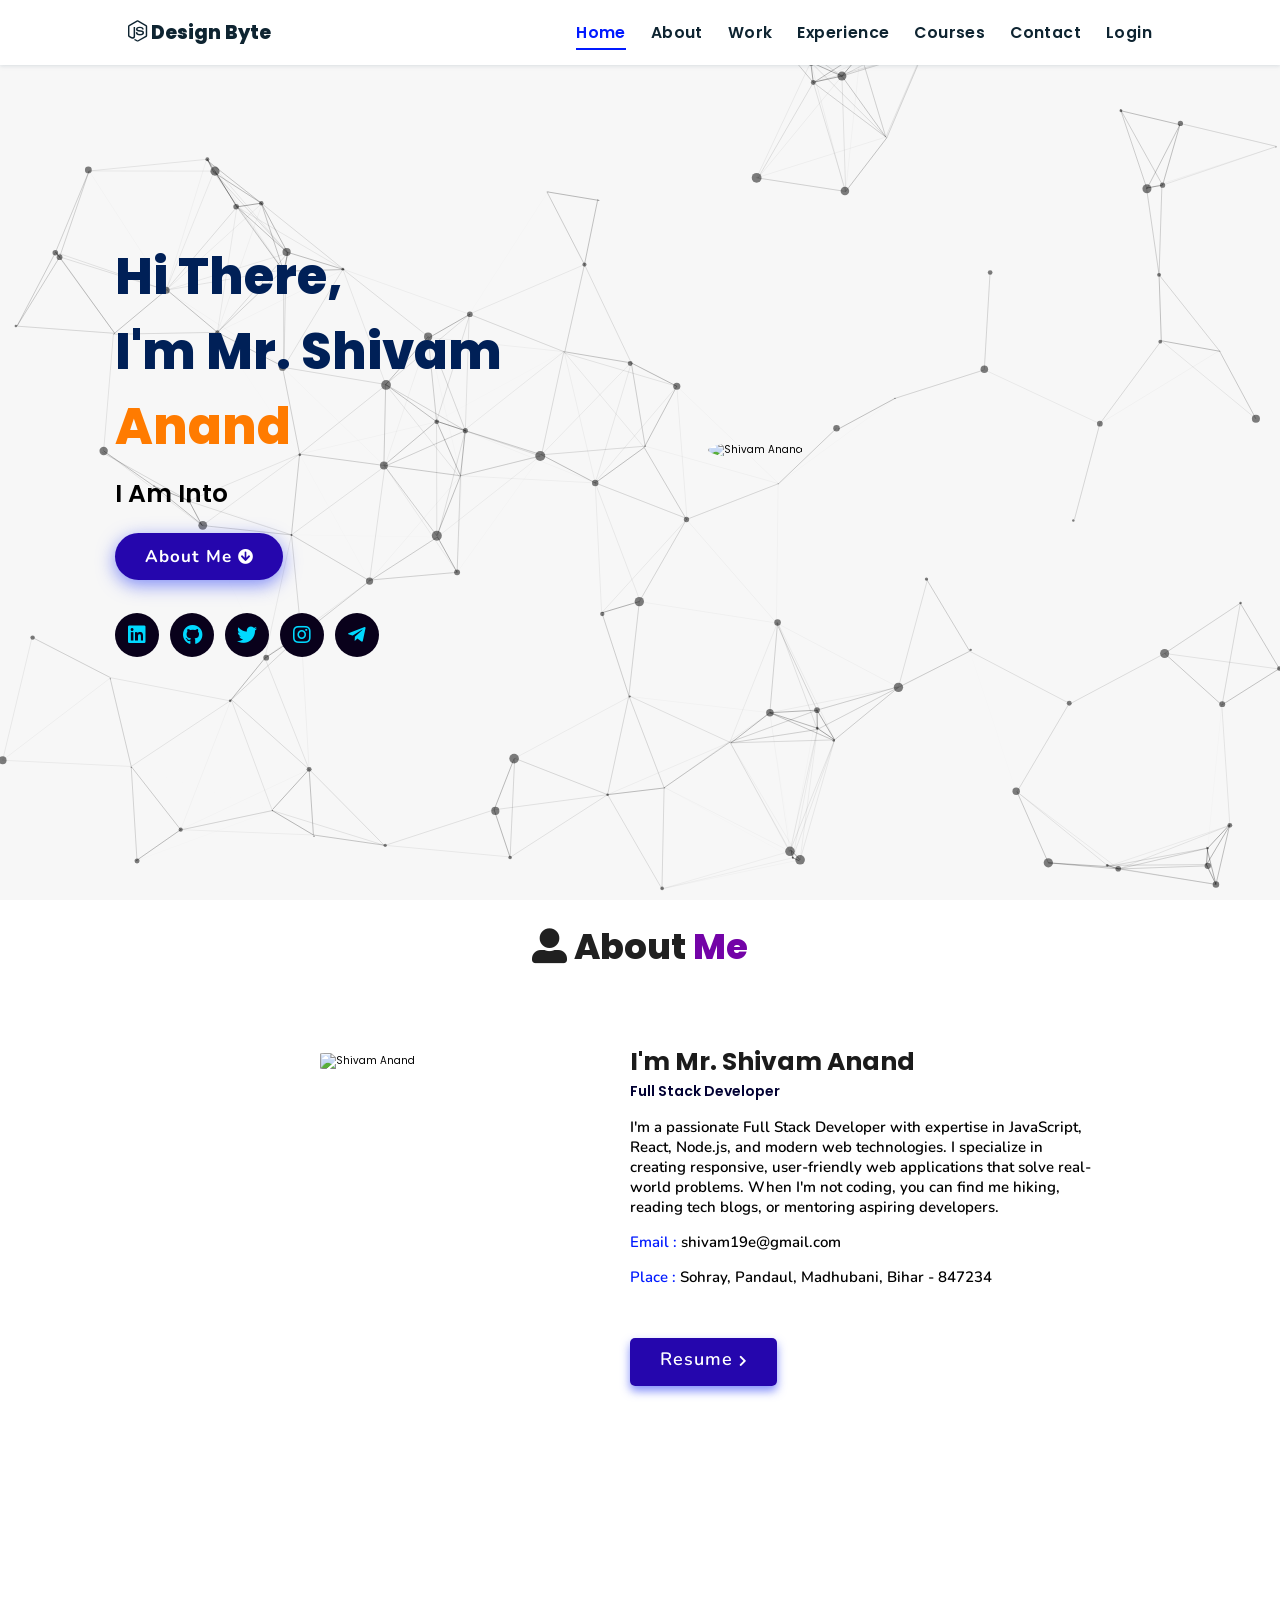
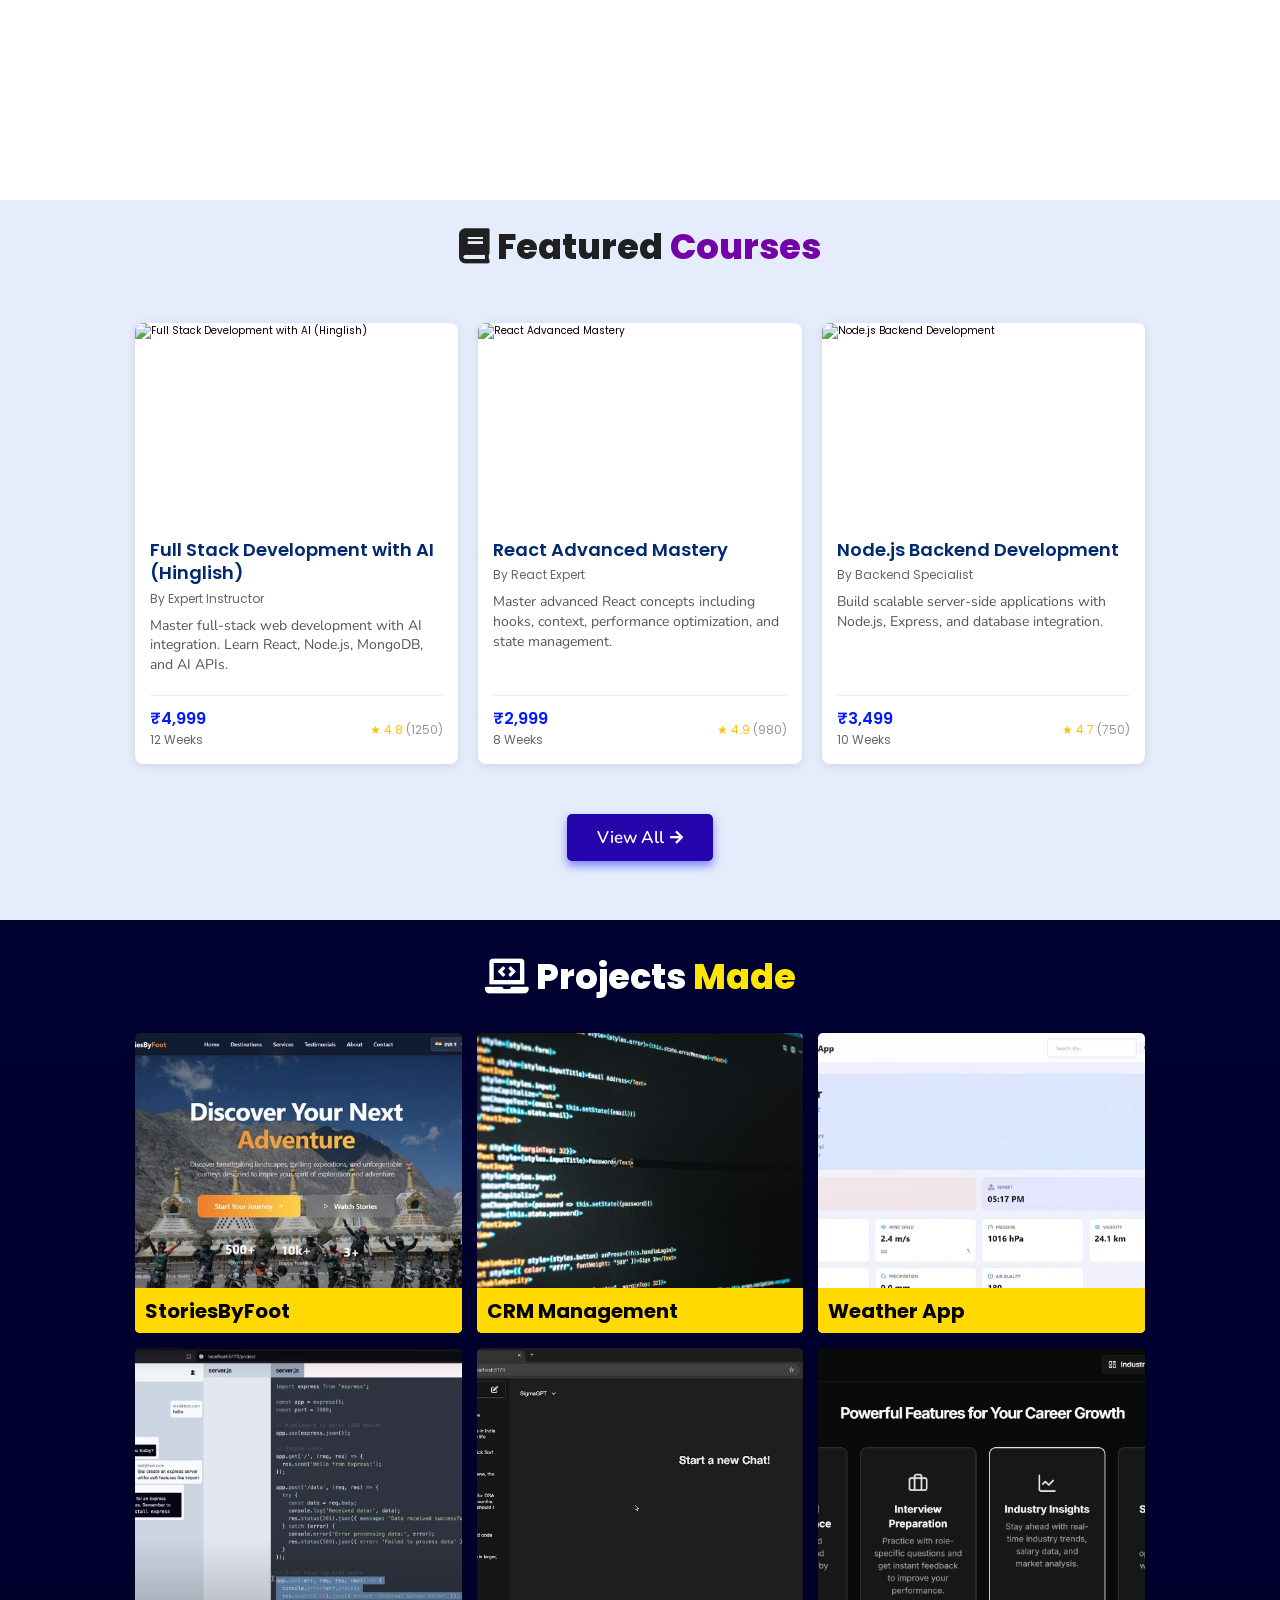
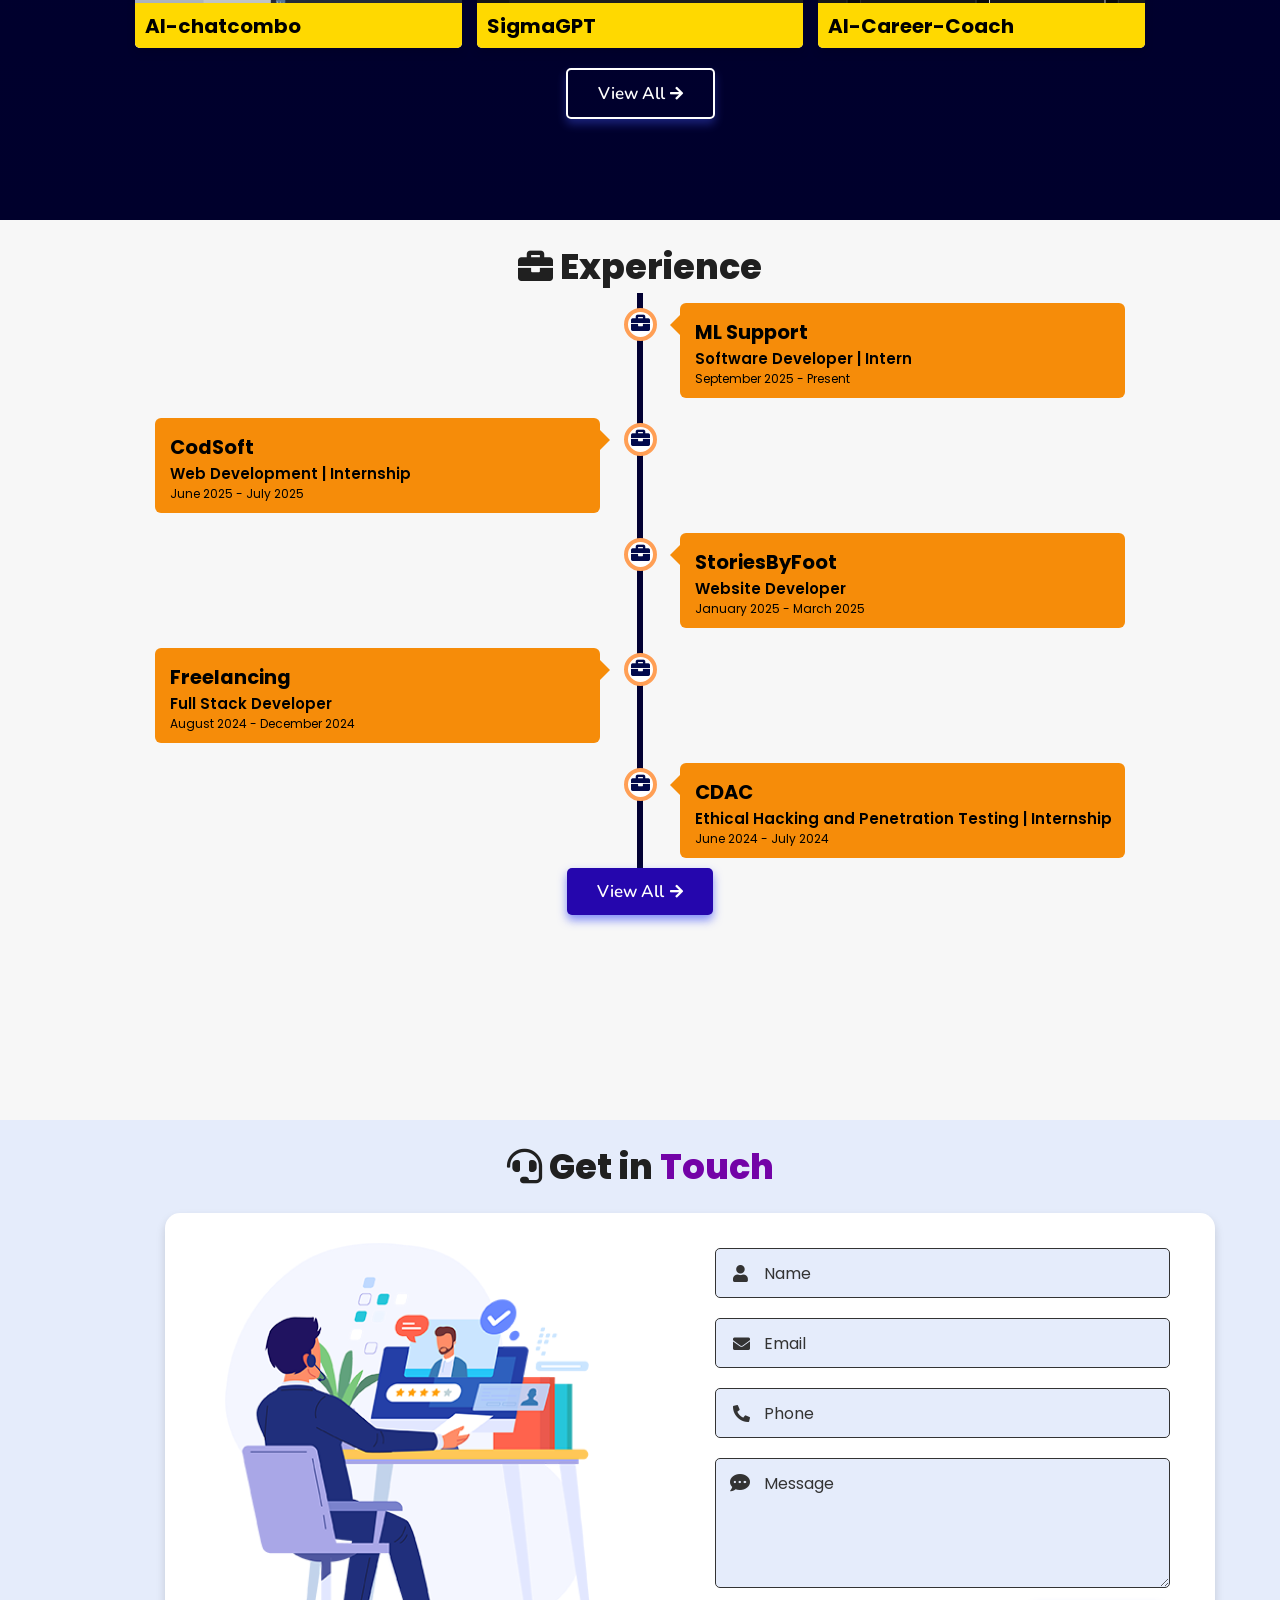
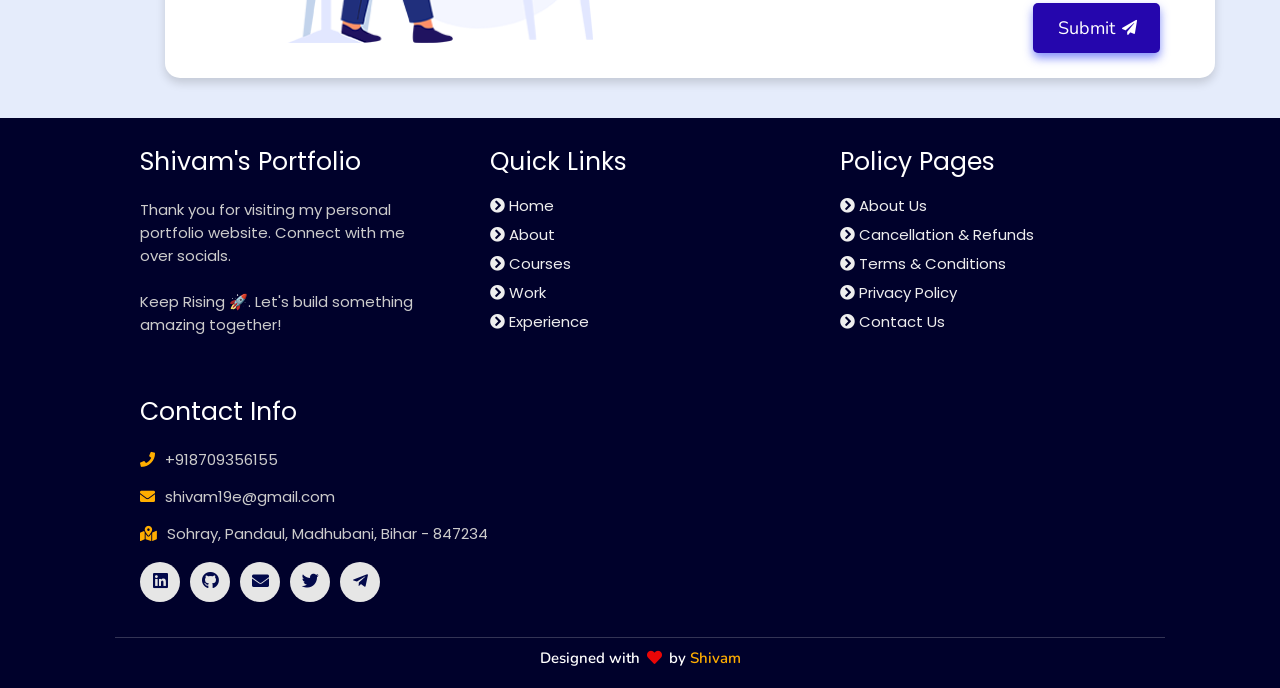
==== commit 1a68c82f: "Update location in index.html footer cgen-e5b9838142d6442883e53f705e24e729" ====
--- a/index.html
+++ b/index.html
@@ -30,7 +30,6 @@
             <ul>
             <li><a class="active" href="#home">Home</a></li>
             <li><a href="about-us.html">About</a></li>
-            <li><a href="#skills">Skills</a></li>
             <li><a href="#work">Work</a></li>
             <li><a href="#experience">Experience</a></li>
             <li><a href="/courses">Courses</a></li>
@@ -91,7 +90,7 @@
             </div> -->
             <div class="box">
               <p><span> Email : </span> shivam19e@gmail.com</p>
-              <p><span> Place : </span> Sohray, Pandaul, Madhubani - 847234</p>
+              <p><span> Place : </span> Sohray, Pandaul, Madhubani, Bihar - 847234</p>
             </div>
         </div>
         
@@ -105,33 +104,6 @@
     </div>
 </section>
 <!-- about section ends -->
-
-<!-- skills section starts -->
-<section class="skills" id="skills">
-
-    <h2 class="heading"><i class="fas fa-laptop-code"></i> Skills & <span>Abilities</span></h2>
-
-    <div class="skill-filters">
-        <button class="filter-btn active" data-filter="all">All</button>
-        <button class="filter-btn" data-filter="frontend">Frontend</button>
-        <button class="filter-btn" data-filter="backend">Backend</button>
-        <button class="filter-btn" data-filter="other">Other</button>
-    </div>
-
-    <div class="container">
-          <div class="row" id="skillsContainer">
-
-            <!-- <div class="bar">
-              <div class="info">
-                <img src="https://img.icons8.com/color/48/000000/adobe-xd.png"/>
-                <span>AdobeXD</span>
-              </div>
-            </div> -->
-
-      </div>
-</div>
-</section>
-<!-- skills section ends -->
 
 
 <!-- courses section starts -->
@@ -318,7 +290,6 @@
           <h3>Quick Links</h3>
           <a href="#home"><i class="fas fa-chevron-circle-right"></i> Home</a>
           <a href="#about"><i class="fas fa-chevron-circle-right"></i> About</a>
-          <a href="#skills"><i class="fas fa-chevron-circle-right"></i> Skills</a>
           <a href="#courses"><i class="fas fa-chevron-circle-right"></i> Courses</a>
           <a href="#work"><i class="fas fa-chevron-circle-right"></i> Work</a>
           <a href="#experience"><i class="fas fa-chevron-circle-right"></i> Experience</a>
@@ -337,7 +308,7 @@
           <h3>Contact Info</h3>
           <p> <i class="fas fa-phone"></i>+918709356155</p>
           <p> <i class="fas fa-envelope"></i>shivam19e@gmail.com</p>
-          <p> <i class="fas fa-map-marked-alt"></i>Sohray, Pandaul, Madhubani - 847234</p>
+          <p> <i class="fas fa-map-marked-alt"></i>Sohray, Pandaul, Madhubani, Bihar - 847234</p>
           <div class="share">
 
               <a href="https://www.linkedin.com/in/shivam-anand-41b10b34b/" class="fab fa-linkedin" aria-label="LinkedIn" target="_blank"></a>
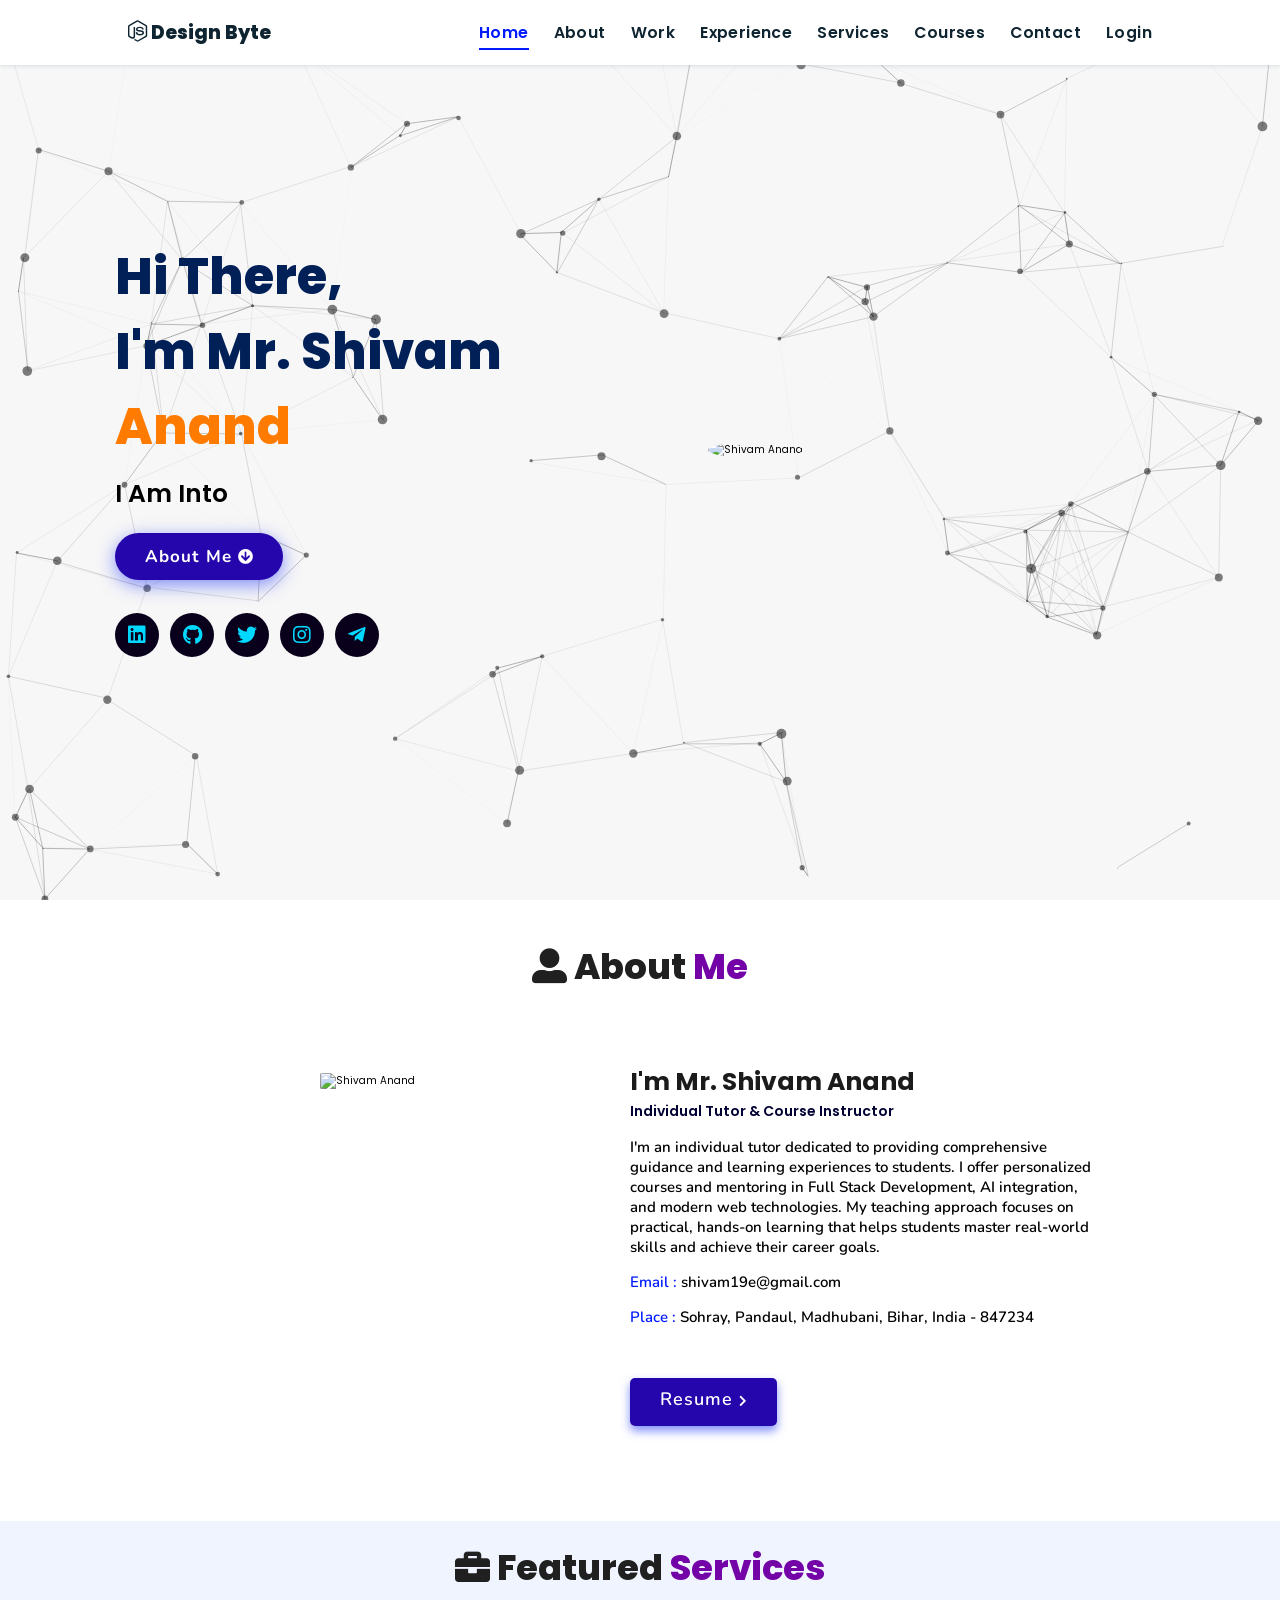
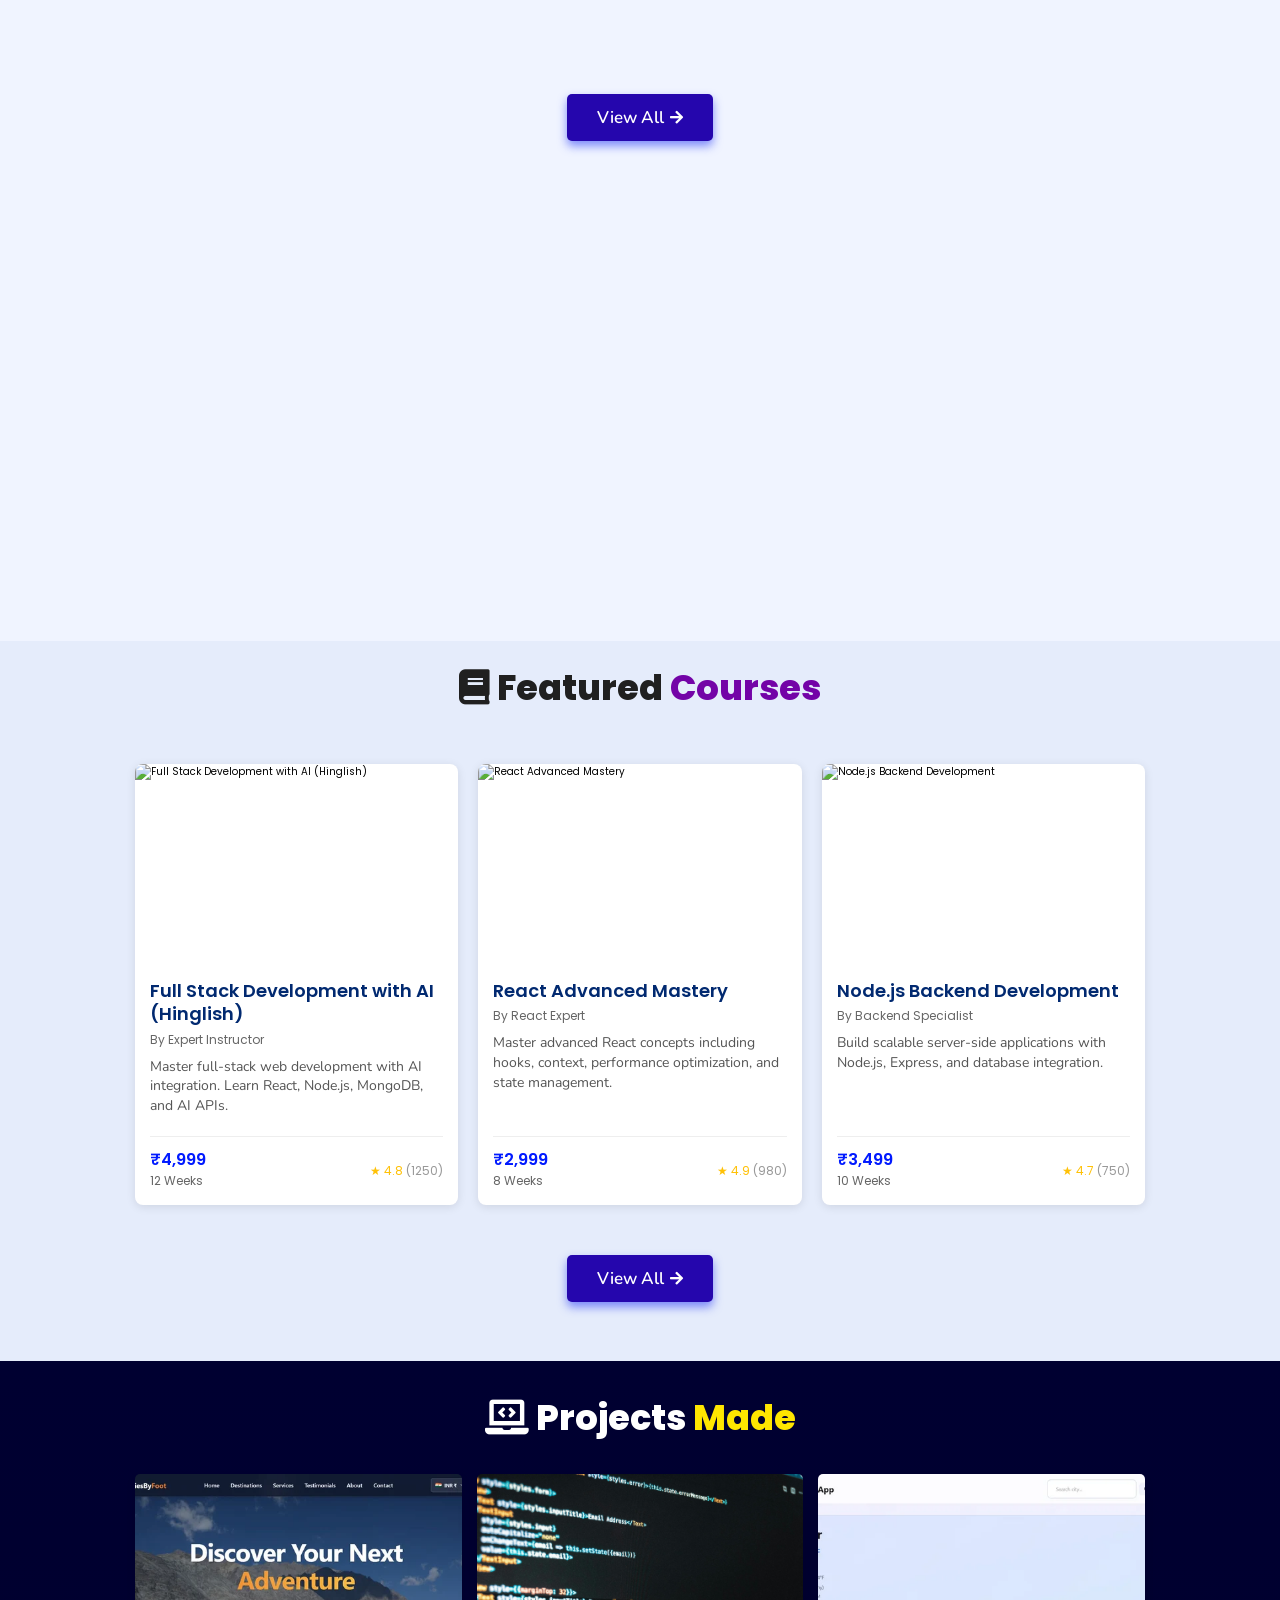
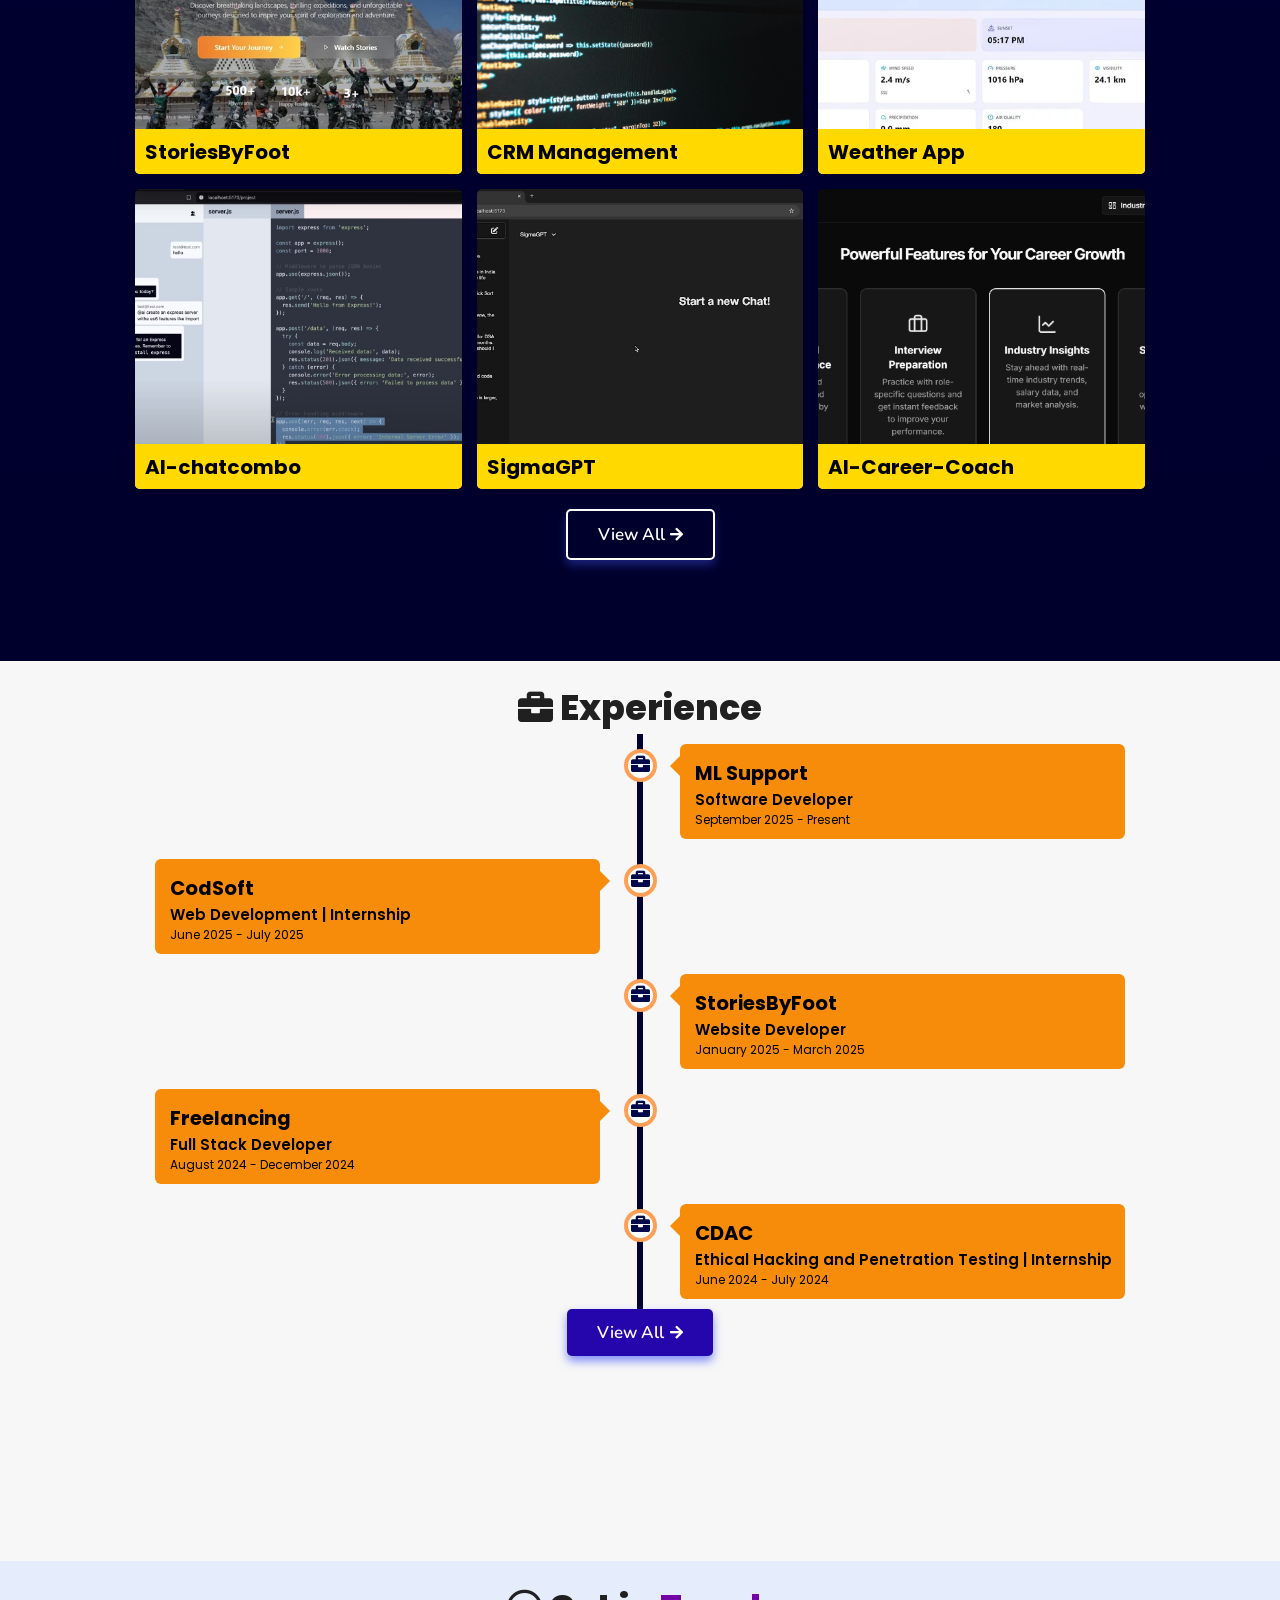
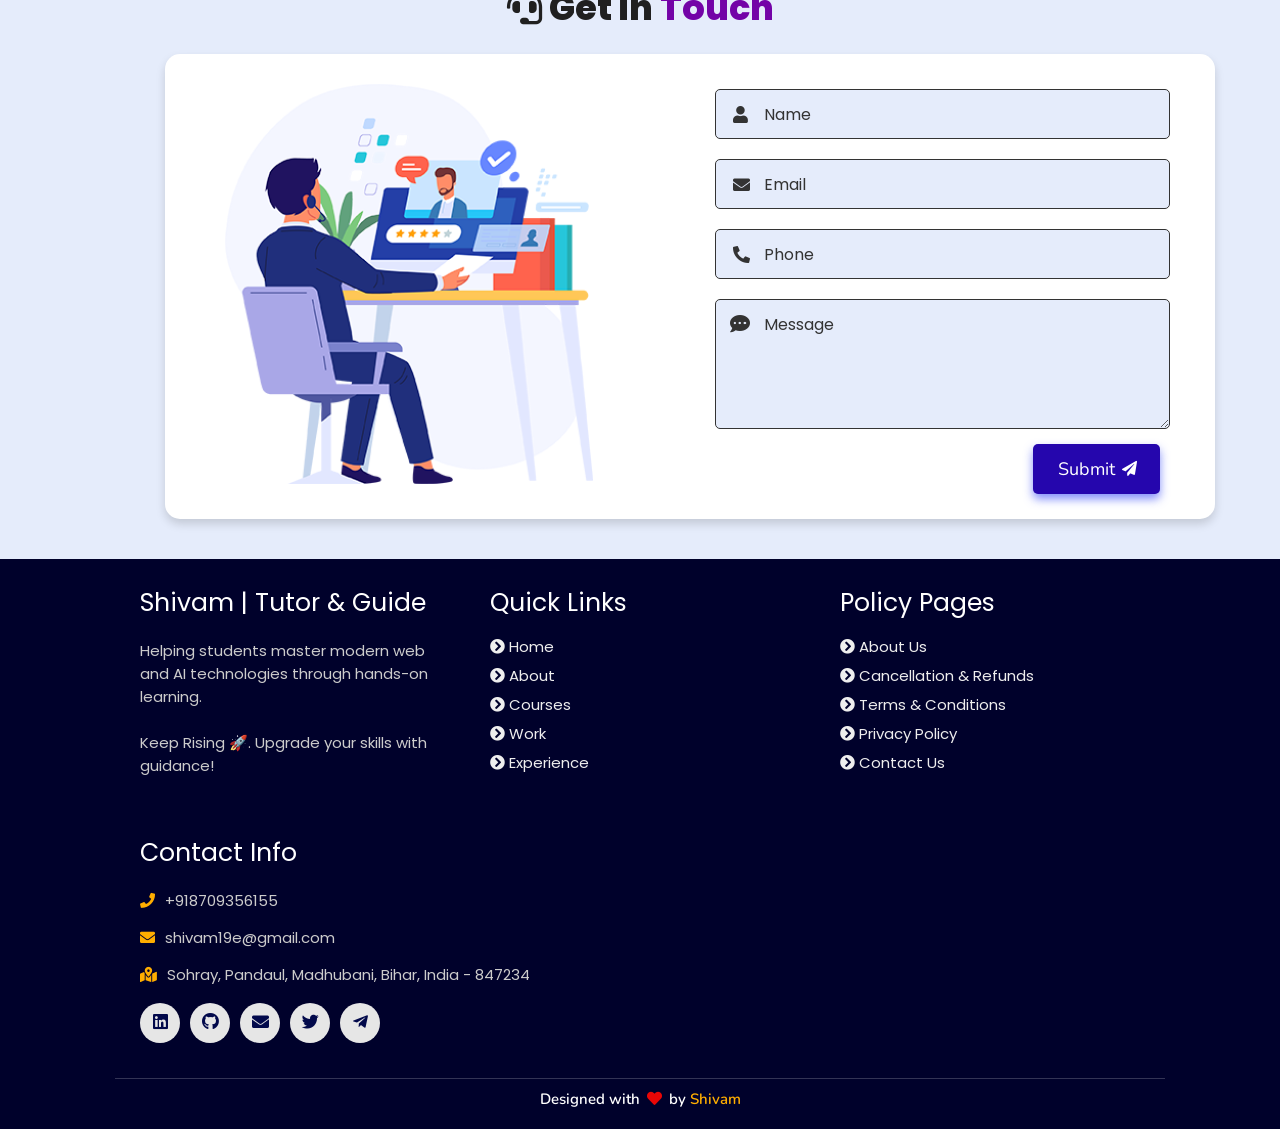
==== commit 8ac33323: "Merge pull request #63 from shivam13669/cosmos-landing Builder.io: Update from Visual Editor" ====
--- a/index.html
+++ b/index.html
@@ -32,6 +32,7 @@
             <li><a href="about-us.html">About</a></li>
             <li><a href="#work">Work</a></li>
             <li><a href="#experience">Experience</a></li>
+            <li><a href="/services">Services</a></li>
             <li><a href="/courses">Courses</a></li>
             <li><a href="contact-us.html">Contact</a></li>
             <li><a href="login.html" class="login-link">Login</a></li>
@@ -79,9 +80,9 @@
     </div>
     <div class="content">
         <h3>I'm Mr. Shivam Anand</h3>
-        <span class="tag">Full Stack Developer</span>
-        
-        <p>I'm a passionate Full Stack Developer with expertise in JavaScript, React, Node.js, and modern web technologies. I specialize in creating responsive, user-friendly web applications that solve real-world problems. When I'm not coding, you can find me hiking, reading tech blogs, or mentoring aspiring developers.</p>
+        <span class="tag">Individual Tutor & Course Instructor</span>
+
+        <p>I'm an individual tutor dedicated to providing comprehensive guidance and learning experiences to students. I offer personalized courses and mentoring in Full Stack Development, AI integration, and modern web technologies. My teaching approach focuses on practical, hands-on learning that helps students master real-world skills and achieve their career goals.</p>
         
         <div class="box-container">
             <!-- <div class="box">
@@ -90,7 +91,7 @@
             </div> -->
             <div class="box">
               <p><span> Email : </span> shivam19e@gmail.com</p>
-              <p><span> Place : </span> Sohray, Pandaul, Madhubani, Bihar - 847234</p>
+              <p><span> Place : </span> Sohray, Pandaul, Madhubani, Bihar, India - 847234</p>
             </div>
         </div>
         
@@ -106,6 +107,24 @@
 <!-- about section ends -->
 
 
+<!-- services section starts -->
+<section class="services-featured" id="services-featured">
+
+  <h2 class="heading"><i class="fas fa-briefcase"></i> Featured <span>Services</span></h2>
+
+    <div class="services-container" id="servicesContainer">
+    </div>
+
+    <div class="viewall">
+      <a href="/services" class="btn"><span>View All</span>
+      <i class="fas fa-arrow-right"></i>
+      </a>
+    </div>
+
+</section>
+<!-- services section ends -->
+
+
 <!-- courses section starts -->
 <section class="courses" id="courses">
 
@@ -171,7 +190,7 @@
           <h2>ML Support</h2>
         </div>
         <div class="desc">
-            <h3>Software Developer | Intern</h3>
+            <h3>Software Developer</h3>
             <p>September 2025 - Present</p>
         </div>
       </div>
@@ -282,8 +301,8 @@
   <div class="box-container">
 
       <div class="box">
-          <h3>Shivam's Portfolio</h3>
-          <p>Thank you for visiting my personal portfolio website. Connect with me over socials. <br/> <br/> Keep Rising 🚀. Let's build something amazing together!</p>
+          <h3>Shivam | Tutor & Guide</h3>
+          <p>Helping students master modern web and AI technologies through hands-on learning.<br/> <br/> Keep Rising 🚀. Upgrade your skills with guidance!</p>
       </div>
 
       <div class="box">
@@ -308,7 +327,7 @@
           <h3>Contact Info</h3>
           <p> <i class="fas fa-phone"></i>+918709356155</p>
           <p> <i class="fas fa-envelope"></i>shivam19e@gmail.com</p>
-          <p> <i class="fas fa-map-marked-alt"></i>Sohray, Pandaul, Madhubani, Bihar - 847234</p>
+          <p> <i class="fas fa-map-marked-alt"></i>Sohray, Pandaul, Madhubani, Bihar, India - 847234</p>
           <div class="share">
 
               <a href="https://www.linkedin.com/in/shivam-anand-41b10b34b/" class="fab fa-linkedin" aria-label="LinkedIn" target="_blank"></a>
--- a/assets/css/style.css
+++ b/assets/css/style.css
@@ -346,6 +346,8 @@
 /* about section starts */
 .about {
   background: rgb(255, 255, 255);
+  min-height: auto !important;
+  padding: 4rem 9%;
 }
 .about .row {
   display: flex;
@@ -703,6 +705,132 @@
 }
 /* courses media queries ends*/
 /* courses section ends */
+
+/* services section starts */
+.services-featured {
+  background: #f0f4ff;
+  min-height: 80vh;
+}
+.services-featured h2 {
+  color: rgb(32, 32, 32);
+}
+.services-featured .services-container {
+  display: grid;
+  grid-template-columns: repeat(3, 1fr);
+  gap: 2rem;
+  margin: 3rem 0;
+  padding: 2rem;
+}
+.services-featured .viewall {
+  display: flex;
+  justify-content: center;
+  margin-top: 3rem;
+}
+.services-featured .viewall .btn {
+  position: relative;
+  line-height: 0;
+  padding: 1.6rem 3rem;
+  border-radius: 0.5em;
+  transition: 0.5s;
+  color: #fff;
+  background: #2506ad;
+  box-shadow: 0px 5px 10px rgba(48, 68, 247, 0.6);
+  text-align: center;
+}
+.services-featured .viewall .btn span {
+  font-weight: 600;
+  font-size: 1.7rem;
+  font-family: "Nunito", sans-serif;
+}
+.services-featured .viewall .btn i {
+  margin-left: 0.3rem;
+  font-size: 1.5rem;
+  transition: 0.3s;
+}
+.services-featured .viewall .btn:hover {
+  background: #1a047e;
+}
+.services-featured .viewall .btn:hover i {
+  transform: translateX(5px);
+}
+.service-card {
+  background: #fff;
+  border-radius: 0.8rem;
+  box-shadow: 0 2px 10px rgba(0, 0, 0, 0.1);
+  overflow: hidden;
+  transition: 0.3s;
+  display: flex;
+  flex-direction: column;
+  padding: 2rem;
+}
+.service-card:hover {
+  transform: translateY(-5px);
+  box-shadow: 0 8px 20px rgba(0, 0, 0, 0.15);
+}
+.service-card .service-icon {
+  font-size: 3rem;
+  color: #011aff;
+  margin-bottom: 1.5rem;
+}
+.service-card .service-title {
+  font-size: 1.8rem;
+  color: #012970;
+  font-weight: 600;
+  margin-bottom: 0.5rem;
+  line-height: 1.3;
+}
+.service-card .service-category {
+  font-size: 1.2rem;
+  color: #666;
+  margin-bottom: 1rem;
+}
+.service-card .service-desc {
+  font-size: 1.4rem;
+  color: #555;
+  margin-bottom: 1.5rem;
+  font-family: "Nunito", sans-serif;
+  line-height: 1.4;
+  flex: 1;
+}
+.service-card .service-meta {
+  display: flex;
+  gap: 2rem;
+  padding-top: 1rem;
+  border-top: 1px solid #eee;
+  font-size: 1.2rem;
+  color: #666;
+}
+.service-card .service-duration {
+  font-size: 1.2rem;
+  color: #666;
+}
+.service-card .service-level {
+  font-size: 1.2rem;
+  color: #011aff;
+  font-weight: 600;
+}
+
+/* services media queries starts*/
+@media screen and (max-width: 1024px) {
+  .services-featured .services-container {
+    grid-template-columns: repeat(2, 1fr);
+    gap: 1.5rem;
+    padding: 1rem;
+  }
+}
+@media screen and (max-width: 600px) {
+  .services-featured .services-container {
+    grid-template-columns: 1fr;
+    gap: 1.5rem;
+    padding: 1rem;
+    margin: 2rem 0;
+  }
+  .service-card .service-icon {
+    font-size: 2.5rem;
+  }
+}
+/* services media queries ends*/
+/* services section ends */
 
 /* work section starts */
 .work {
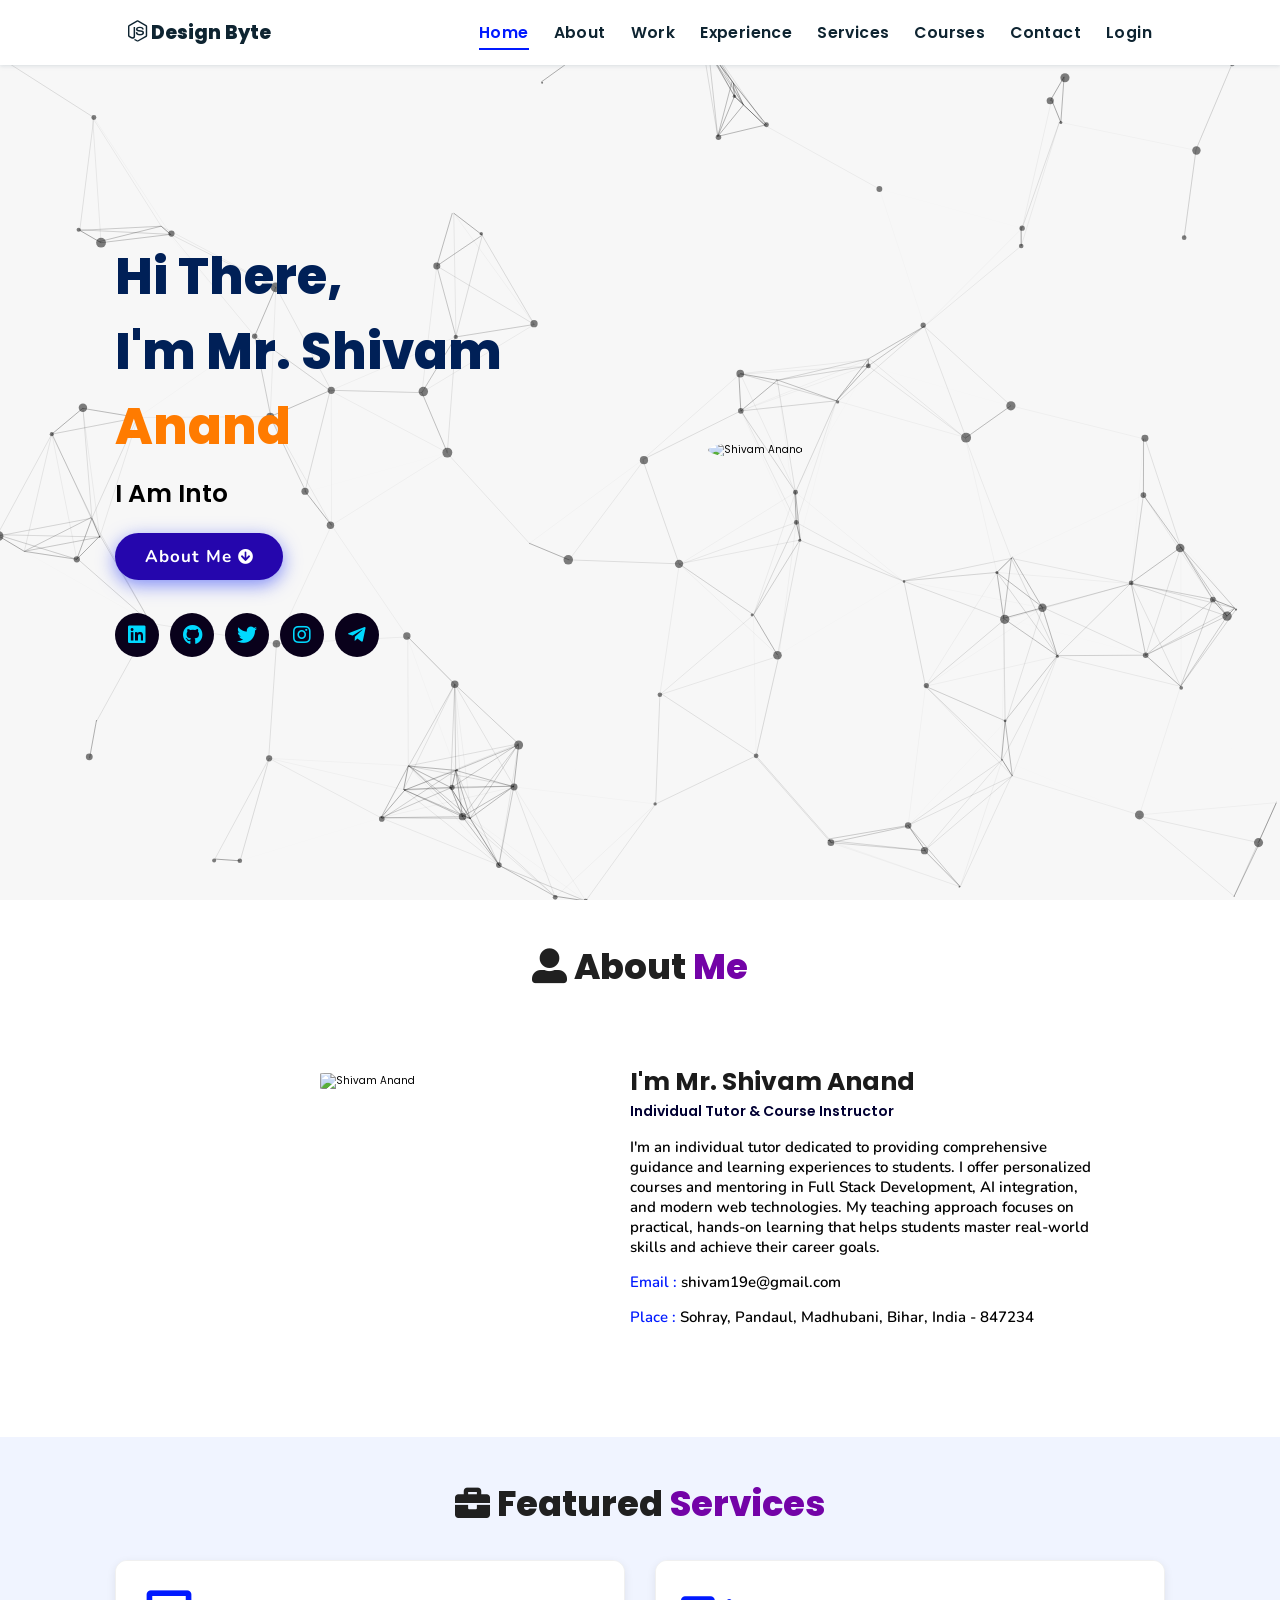
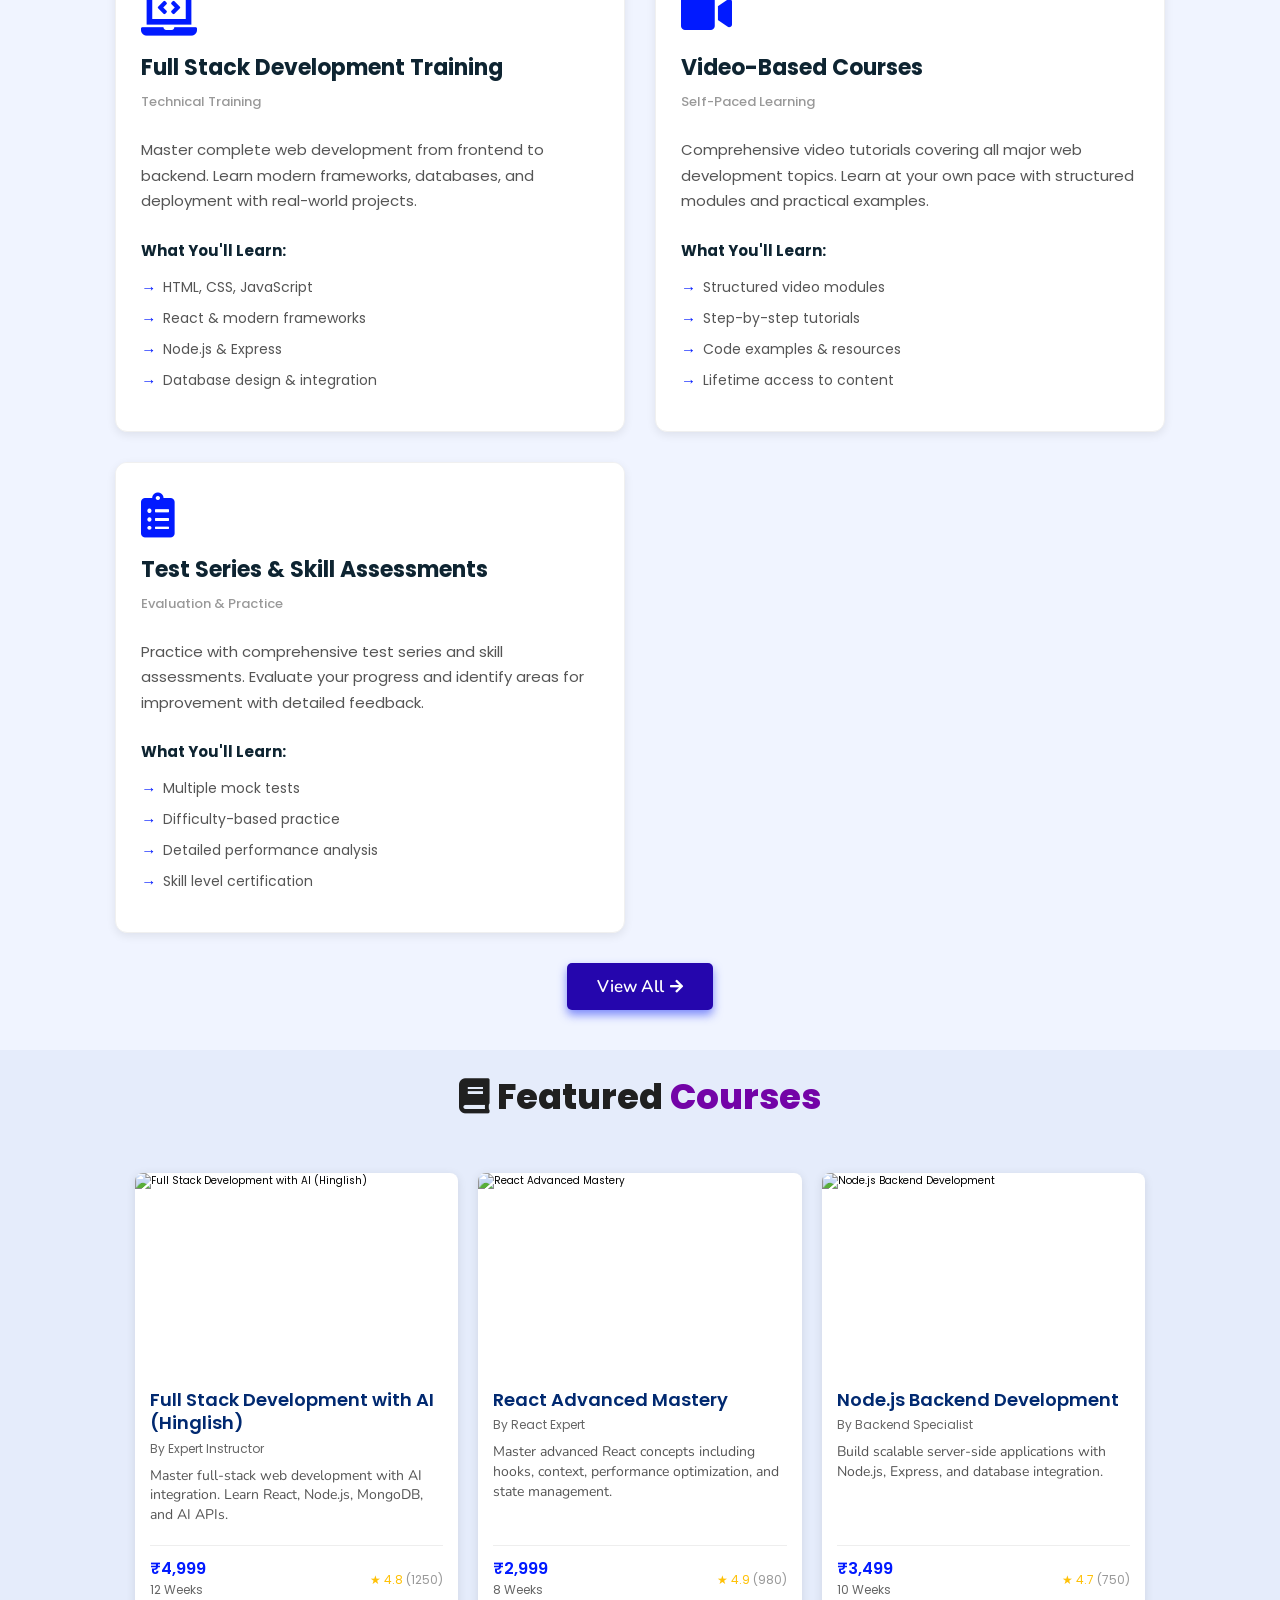
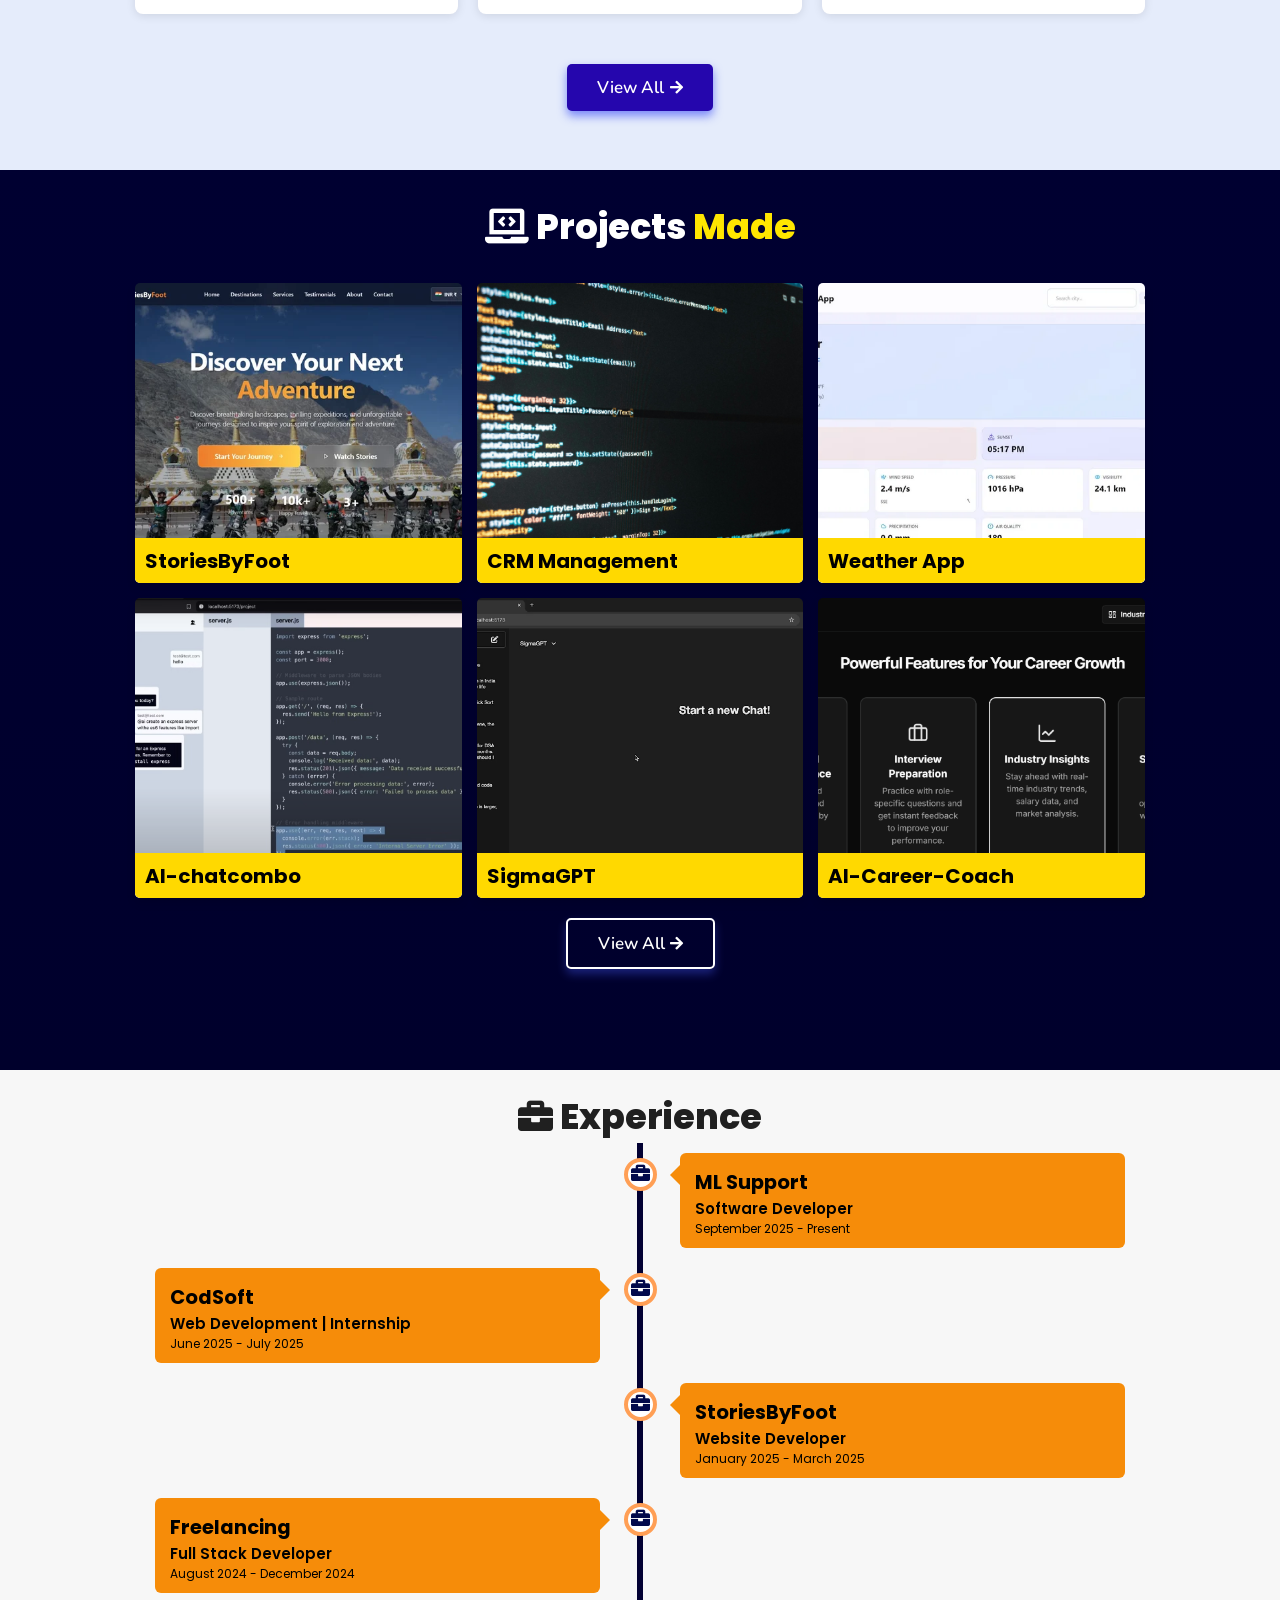
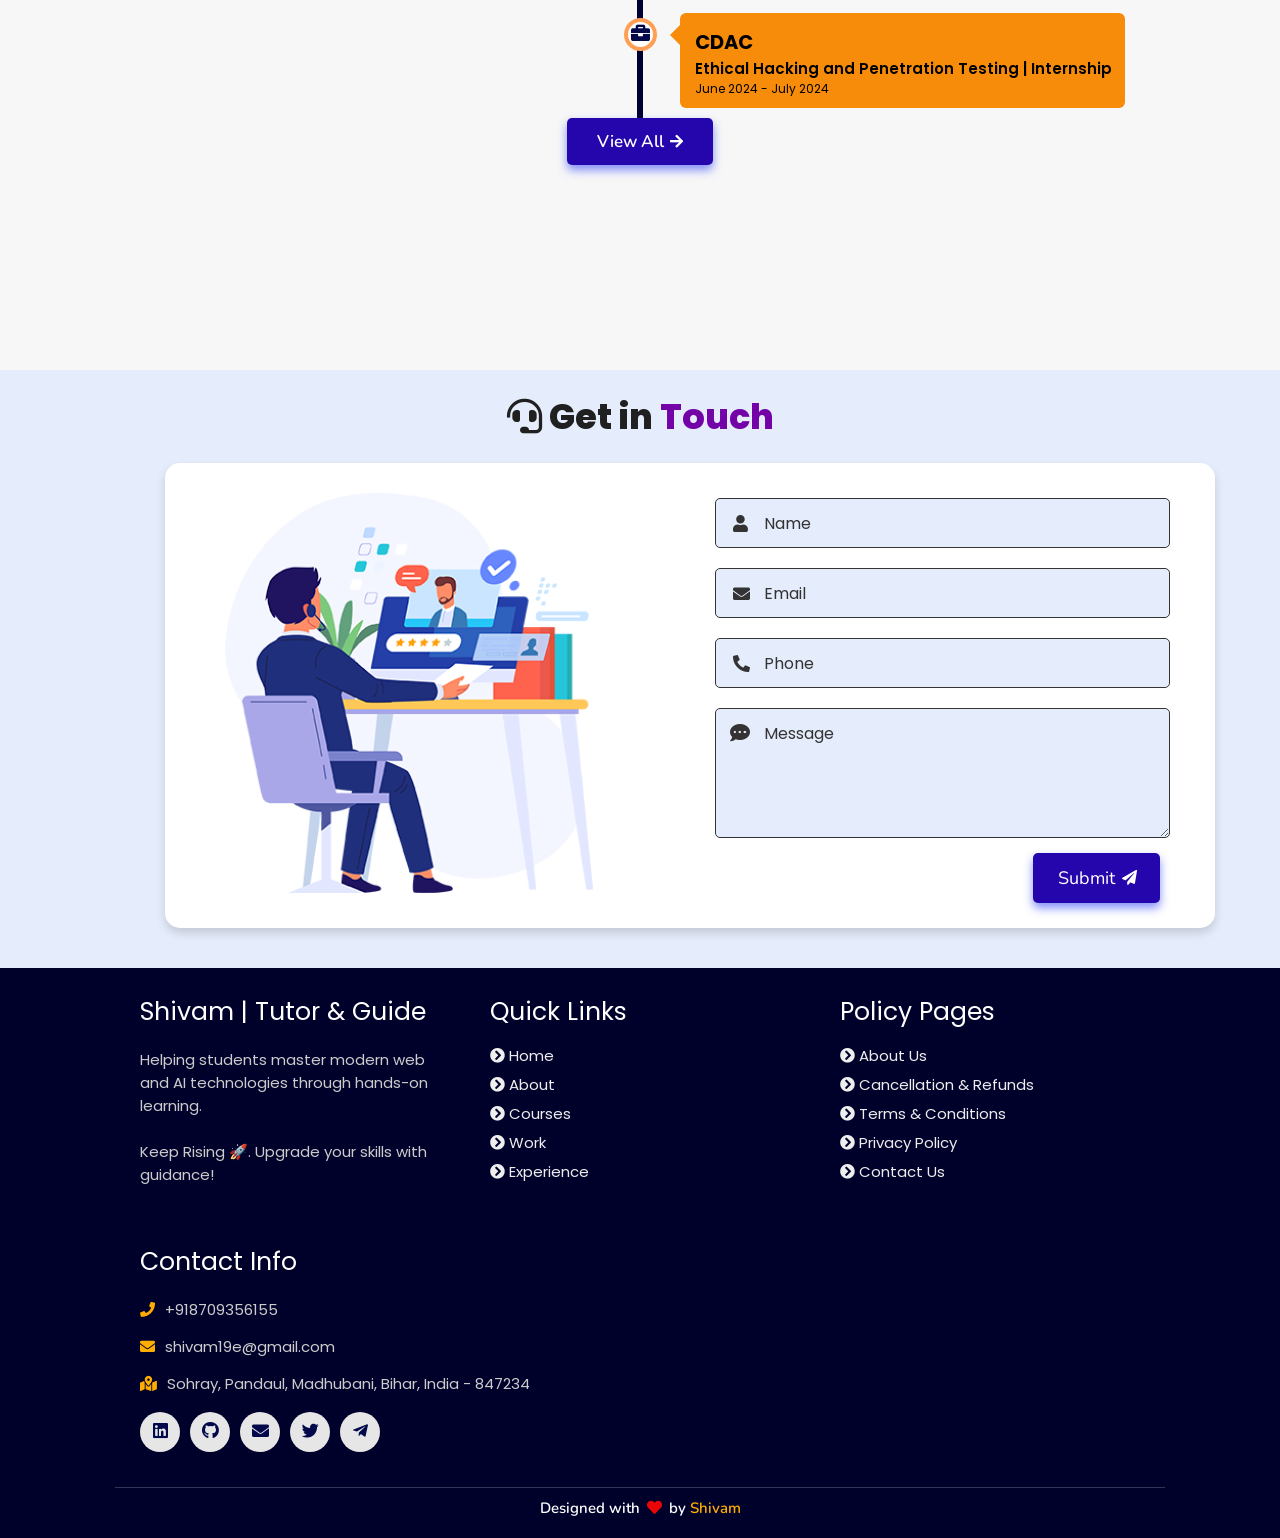
==== commit 6719ac2e: "Updated project with new features" ====
--- a/index.html
+++ b/index.html
@@ -95,11 +95,6 @@
             </div>
         </div>
         
-        <div class="resumebtn">
-            <a href="https://drive.google.com/file/d/1JH3-ex3Z-1-pHI3oP92ljcQeh5mfctSq/view?usp=sharing" target="_blank" class="btn"><span>Resume</span>
-                <i class="fas fa-chevron-right"></i>
-            </a>
-        </div>
 
     </div>
     </div>
--- a/assets/css/style.css
+++ b/assets/css/style.css
@@ -710,16 +710,17 @@
 .services-featured {
   background: #f0f4ff;
   min-height: 80vh;
+  padding: 4rem 9%;
 }
 .services-featured h2 {
   color: rgb(32, 32, 32);
 }
 .services-featured .services-container {
   display: grid;
-  grid-template-columns: repeat(3, 1fr);
-  gap: 2rem;
+  grid-template-columns: repeat(auto-fill, minmax(360px, 1fr));
+  gap: 3rem;
   margin: 3rem 0;
-  padding: 2rem;
+  padding: 0;
 }
 .services-featured .viewall {
   display: flex;
@@ -753,80 +754,210 @@
 .services-featured .viewall .btn:hover i {
   transform: translateX(5px);
 }
+
+/* service card modern minimalist styling */
 .service-card {
-  background: #fff;
-  border-radius: 0.8rem;
-  box-shadow: 0 2px 10px rgba(0, 0, 0, 0.1);
+  background: #ffffff;
+  border-radius: 1.2rem;
   overflow: hidden;
-  transition: 0.3s;
+  box-shadow: 0 0.3rem 1rem rgba(0, 0, 0, 0.08);
+  transition: all 0.3s ease;
+  cursor: default;
   display: flex;
   flex-direction: column;
-  padding: 2rem;
+  height: 100%;
+  padding: 0;
+  border: 1px solid #f0f0f0;
 }
 .service-card:hover {
-  transform: translateY(-5px);
-  box-shadow: 0 8px 20px rgba(0, 0, 0, 0.15);
-}
-.service-card .service-icon {
-  font-size: 3rem;
+  transform: translateY(-10px);
+  box-shadow: 0 1.2rem 3rem rgba(0, 0, 0, 0.12);
+}
+
+.service-card-header {
+  width: 100%;
+  padding: 3rem 2.5rem 2.5rem;
+  background: #ffffff;
+  display: flex;
+  align-items: flex-start;
+  justify-content: flex-start;
+  flex-direction: column;
+}
+
+.service-card-icon {
+  font-size: 4.5rem;
   color: #011aff;
   margin-bottom: 1.5rem;
-}
-.service-card .service-title {
-  font-size: 1.8rem;
-  color: #012970;
-  font-weight: 600;
-  margin-bottom: 0.5rem;
-  line-height: 1.3;
-}
-.service-card .service-category {
-  font-size: 1.2rem;
-  color: #666;
-  margin-bottom: 1rem;
-}
-.service-card .service-desc {
+  flex-shrink: 0;
+}
+
+.service-card-title {
+  font-size: 2.2rem;
+  color: #0E2431;
+  font-weight: 700;
+  margin-bottom: 0.8rem;
+  text-align: left;
+}
+
+.service-card-category {
+  font-size: 1.3rem;
+  color: #999;
+  font-weight: 500;
+  text-align: left;
+}
+
+.service-card-content {
+  padding: 0 2.5rem 3rem;
+  flex-grow: 1;
+  display: flex;
+  flex-direction: column;
+}
+
+.service-card-description {
+  color: #555;
+  font-size: 1.5rem;
+  margin-bottom: 2.5rem;
+  line-height: 1.7;
+  font-weight: 400;
+}
+
+.service-highlights {
+  margin-bottom: 0;
+}
+
+.highlights-label {
+  font-size: 1.5rem;
+  color: #0E2431;
+  margin-bottom: 1.5rem;
+  font-weight: 700;
+}
+
+.highlights-list {
+  list-style: none;
+  padding: 0;
+  margin: 0;
+}
+
+.highlights-list li {
   font-size: 1.4rem;
   color: #555;
-  margin-bottom: 1.5rem;
-  font-family: "Nunito", sans-serif;
-  line-height: 1.4;
-  flex: 1;
-}
-.service-card .service-meta {
-  display: flex;
-  gap: 2rem;
-  padding-top: 1rem;
-  border-top: 1px solid #eee;
-  font-size: 1.2rem;
-  color: #666;
-}
-.service-card .service-duration {
-  font-size: 1.2rem;
-  color: #666;
-}
-.service-card .service-level {
-  font-size: 1.2rem;
+  padding-left: 2.2rem;
+  position: relative;
+  margin-bottom: 1rem;
+  line-height: 1.5;
+  font-weight: 400;
+}
+
+.highlights-list li::before {
+  content: '→';
+  position: absolute;
+  left: 0;
   color: #011aff;
-  font-weight: 600;
+  font-weight: bold;
+  font-size: 1.5rem;
 }
 
 /* services media queries starts*/
 @media screen and (max-width: 1024px) {
   .services-featured .services-container {
-    grid-template-columns: repeat(2, 1fr);
-    gap: 1.5rem;
-    padding: 1rem;
-  }
-}
-@media screen and (max-width: 600px) {
+    grid-template-columns: repeat(auto-fill, minmax(340px, 1fr));
+    gap: 2.5rem;
+  }
+}
+@media screen and (max-width: 768px) {
+  .services-featured {
+    padding: 3rem 5% 2rem;
+  }
+
   .services-featured .services-container {
     grid-template-columns: 1fr;
+    gap: 2rem;
+  }
+
+  .service-card-header {
+    padding: 2.5rem 2rem 2rem;
+  }
+
+  .service-card-icon {
+    font-size: 3.8rem;
+    margin-bottom: 1.2rem;
+  }
+
+  .service-card-title {
+    font-size: 1.9rem;
+  }
+
+  .service-card-category {
+    font-size: 1.2rem;
+  }
+
+  .service-card-content {
+    padding: 0 2rem 2.5rem;
+  }
+
+  .service-card-description {
+    font-size: 1.4rem;
+    margin-bottom: 2rem;
+  }
+
+  .highlights-label {
+    font-size: 1.4rem;
+    margin-bottom: 1.2rem;
+  }
+
+  .highlights-list li {
+    font-size: 1.3rem;
+    margin-bottom: 0.9rem;
+    padding-left: 2rem;
+  }
+
+  .highlights-list li::before {
+    font-size: 1.4rem;
+  }
+}
+@media screen and (max-width: 600px) {
+  .services-featured {
+    padding: 2.5rem 5%;
+  }
+
+  .services-featured .services-container {
     gap: 1.5rem;
-    padding: 1rem;
-    margin: 2rem 0;
-  }
-  .service-card .service-icon {
-    font-size: 2.5rem;
+  }
+
+  .service-card-header {
+    padding: 2rem 1.5rem 1.5rem;
+  }
+
+  .service-card-icon {
+    font-size: 3rem;
+    margin-bottom: 1rem;
+  }
+
+  .service-card-title {
+    font-size: 1.6rem;
+  }
+
+  .service-card-category {
+    font-size: 1rem;
+  }
+
+  .service-card-content {
+    padding: 0 1.5rem 2rem;
+  }
+
+  .service-card-description {
+    font-size: 1.2rem;
+    margin-bottom: 1.5rem;
+  }
+
+  .highlights-label {
+    font-size: 1.2rem;
+    margin-bottom: 1rem;
+  }
+
+  .highlights-list li {
+    font-size: 1.1rem;
+    margin-bottom: 0.8rem;
   }
 }
 /* services media queries ends*/
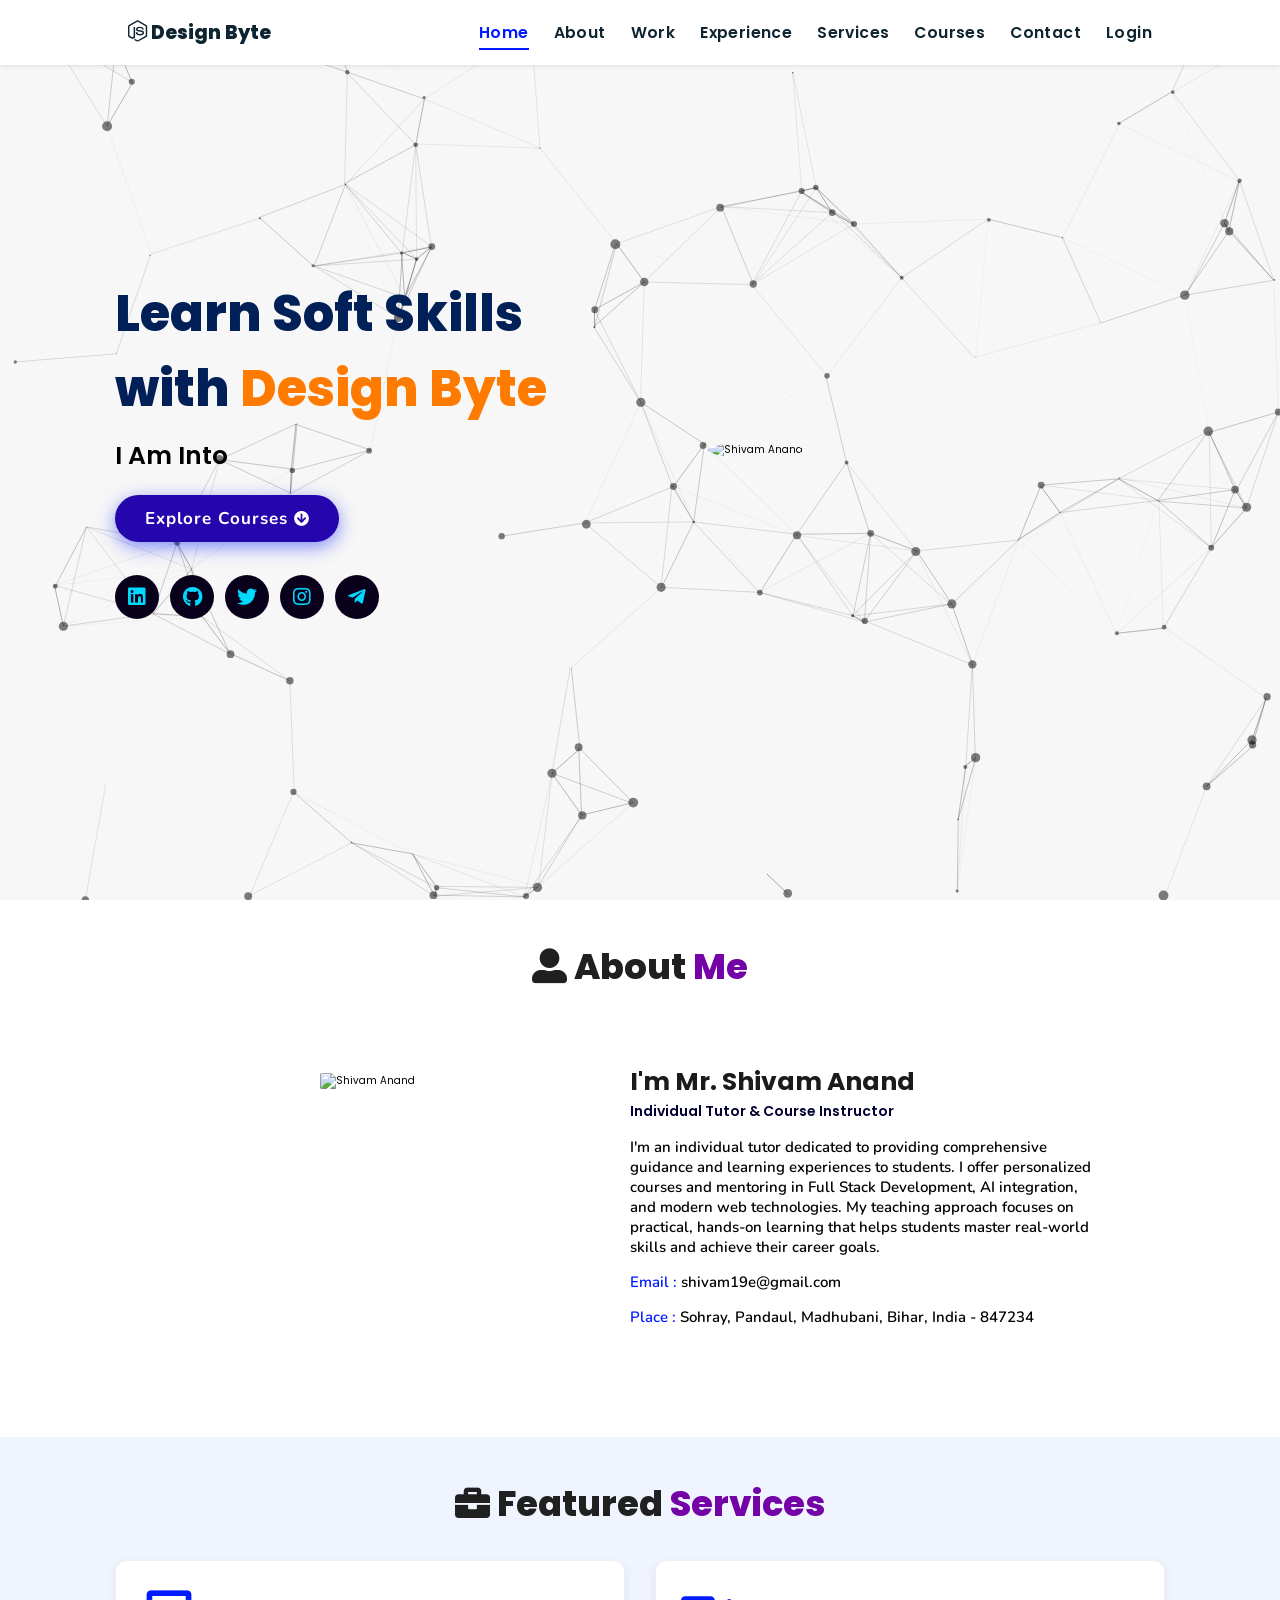
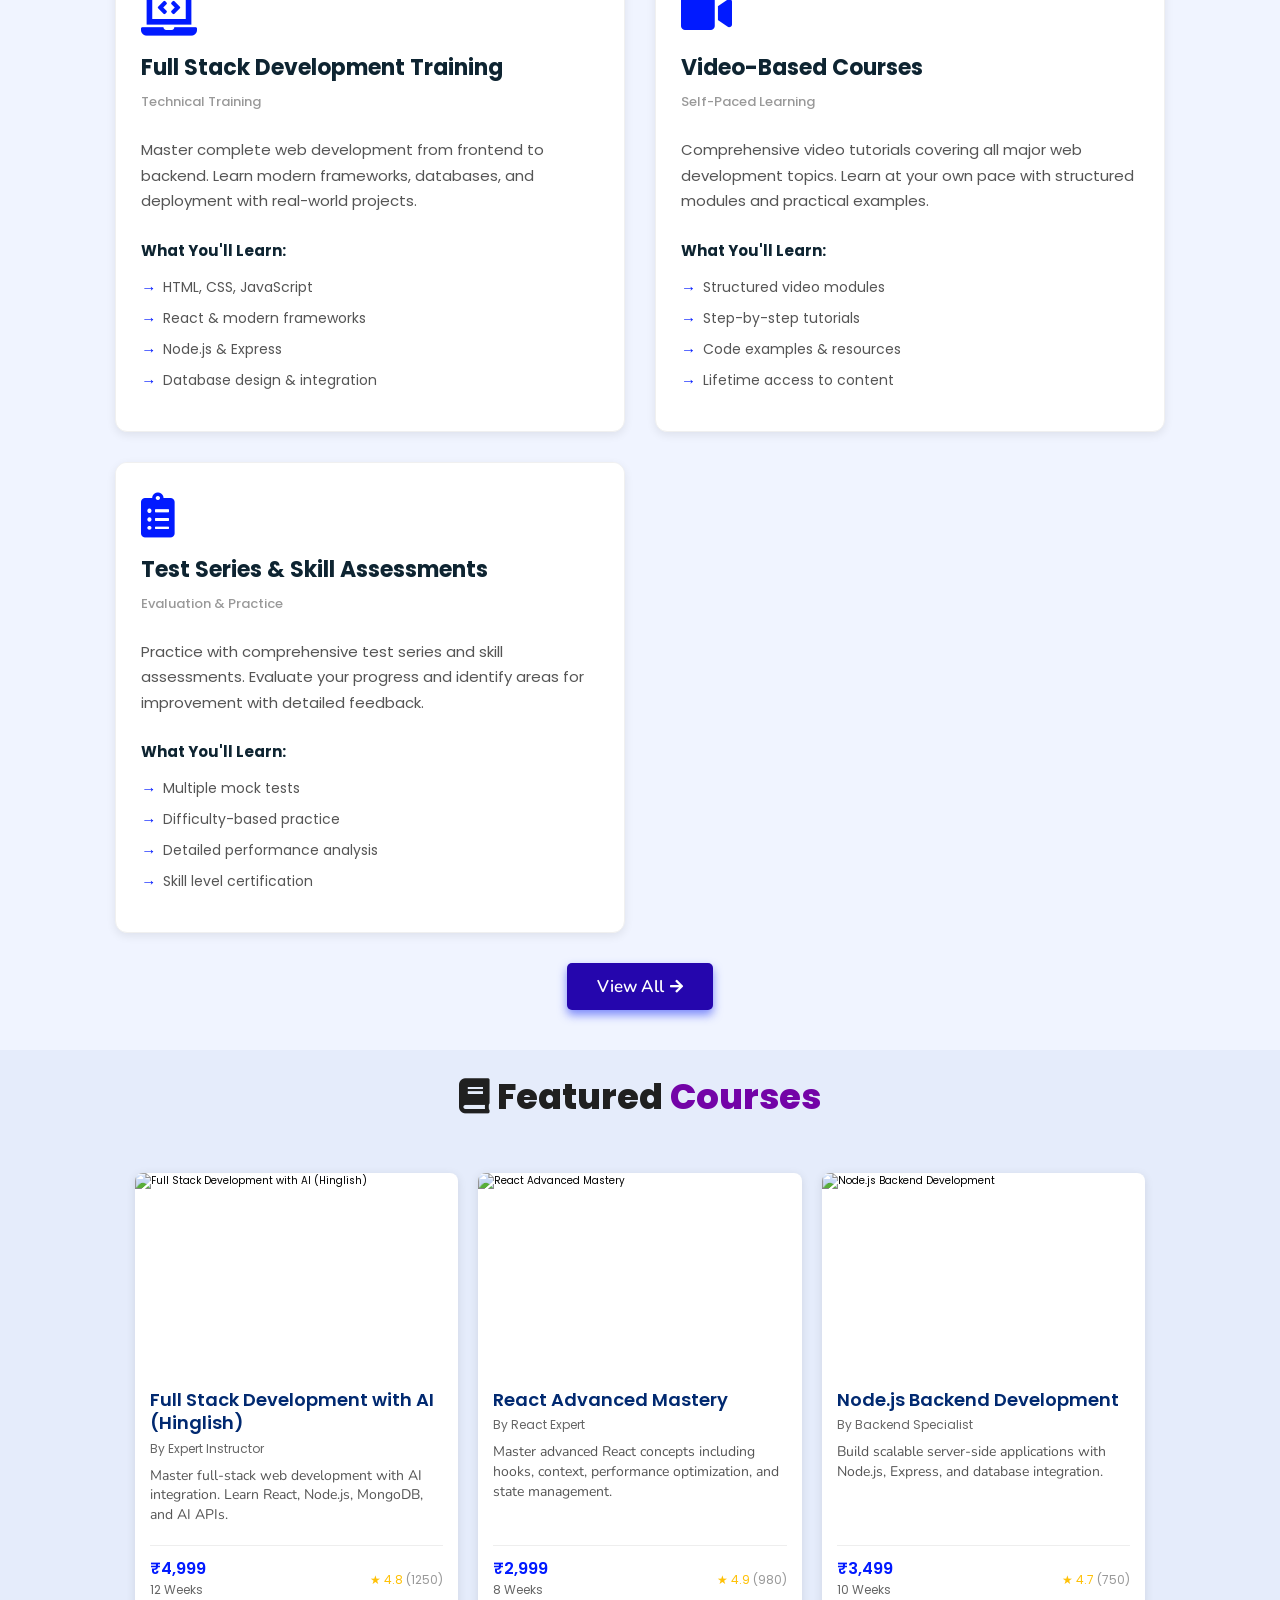
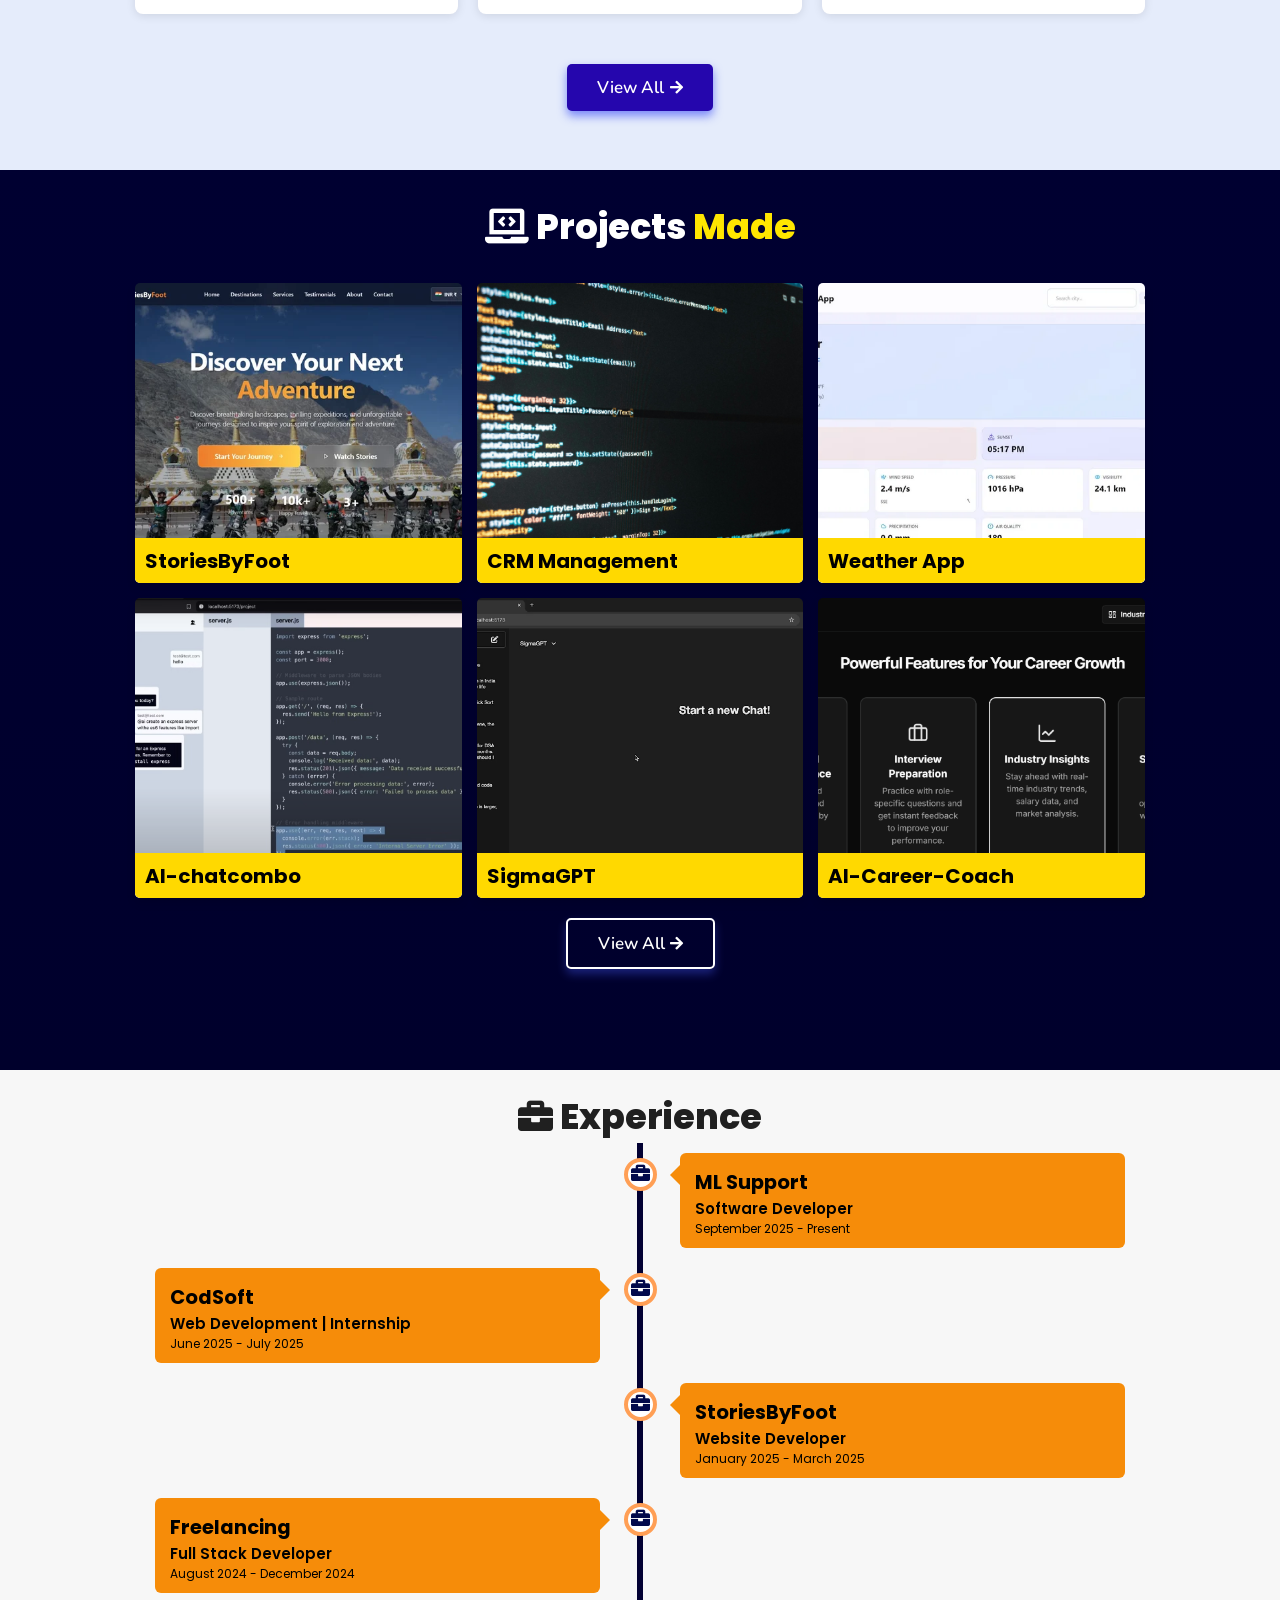
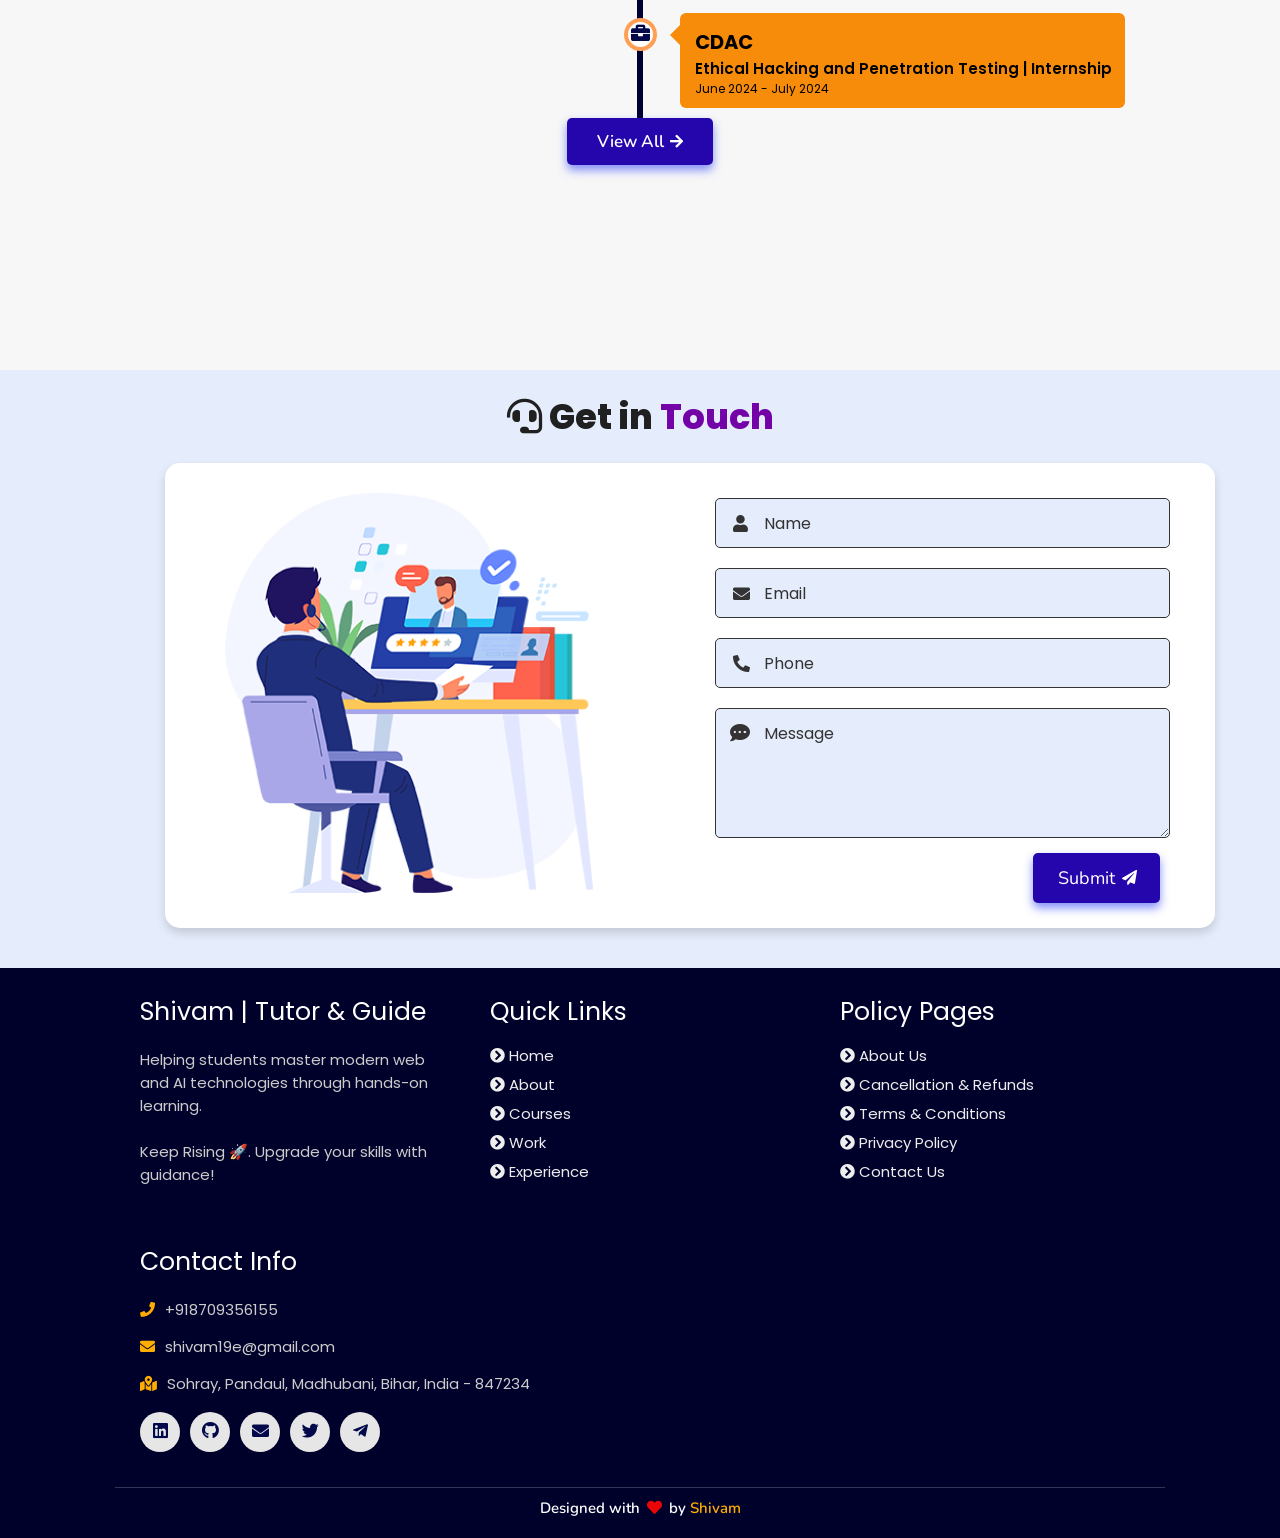
==== commit 2b6cc32e: "Add favicon and update website content" ====
--- a/index.html
+++ b/index.html
@@ -4,14 +4,14 @@
     <meta charset="UTF-8">
     <meta http-equiv="X-UA-Compatible" content="IE=edge">
     <meta name="viewport" content="width=device-width, initial-scale=1.0">
-    <meta name="keywords" content="Shivam Anand, portfolio, Shivam, full stack dev, personal portfolio lifecodes, portfolio design, portfolio website, personal portfolio" />
-    <meta name="description" content="Welcome to Shivam's Portfolio. Full-Stack Web Developer and Android App Developer" />
+    <meta name="keywords" content="Design Byte, Shivam Codes, web development course, software services, full stack development, online services India" />
+    <meta name="description" content="Design Byte provides professional web development course, software solutions, and digital services. Keep Rising. Upgrade your skills with guidance!">
     <!-- Custom CSS -->
     <link rel="stylesheet" href="./assets/css/style.css">
     <!-- Font Awesome -->
     <link rel="stylesheet" href="https://cdnjs.cloudflare.com/ajax/libs/font-awesome/5.15.3/css/all.min.css" integrity="sha512-iBBXm8fW90+nuLcSKlbmrPcLa0OT92xO1BIsZ+ywDWZCvqsWgccV3gFoRBv0z+8dLJgyAHIhR35VZc2oM/gI1w==" crossorigin="anonymous" referrerpolicy="no-referrer" />
     <!-- Favicon -->
-    <link id='favicon' rel="shortcut icon" href="https://cdn.builder.io/api/v1/image/assets%2F9fabf925f9b44231819b0bfba8d59dc0%2F6a7b9c70a34745d3a7bf25250d843f35?format=webp&width=800" type="image/x-png">
+    <link rel="icon" href="/favicon.ico" type="image/x-icon">
     <title>Design Byte</title>
 </head>
 <body>
@@ -47,9 +47,9 @@
     <div id="particles-js"></div>
 
     <div class="content">
-    <h2>Hi There,<br/> I'm Mr. Shivam <span>Anand</span></h2>
+    <h2>Learn Soft Skills with <span>Design Byte</span></h2>
     <p>I Am Into <span class="typing-text"></span></p>
-    <a href="#about" class="btn"><span>About Me</span>
+    <a href="/courses" class="btn"><span>Explore Courses</span>
       <i class="fas fa-arrow-circle-down"></i>
     </a>
     <div class="socials">
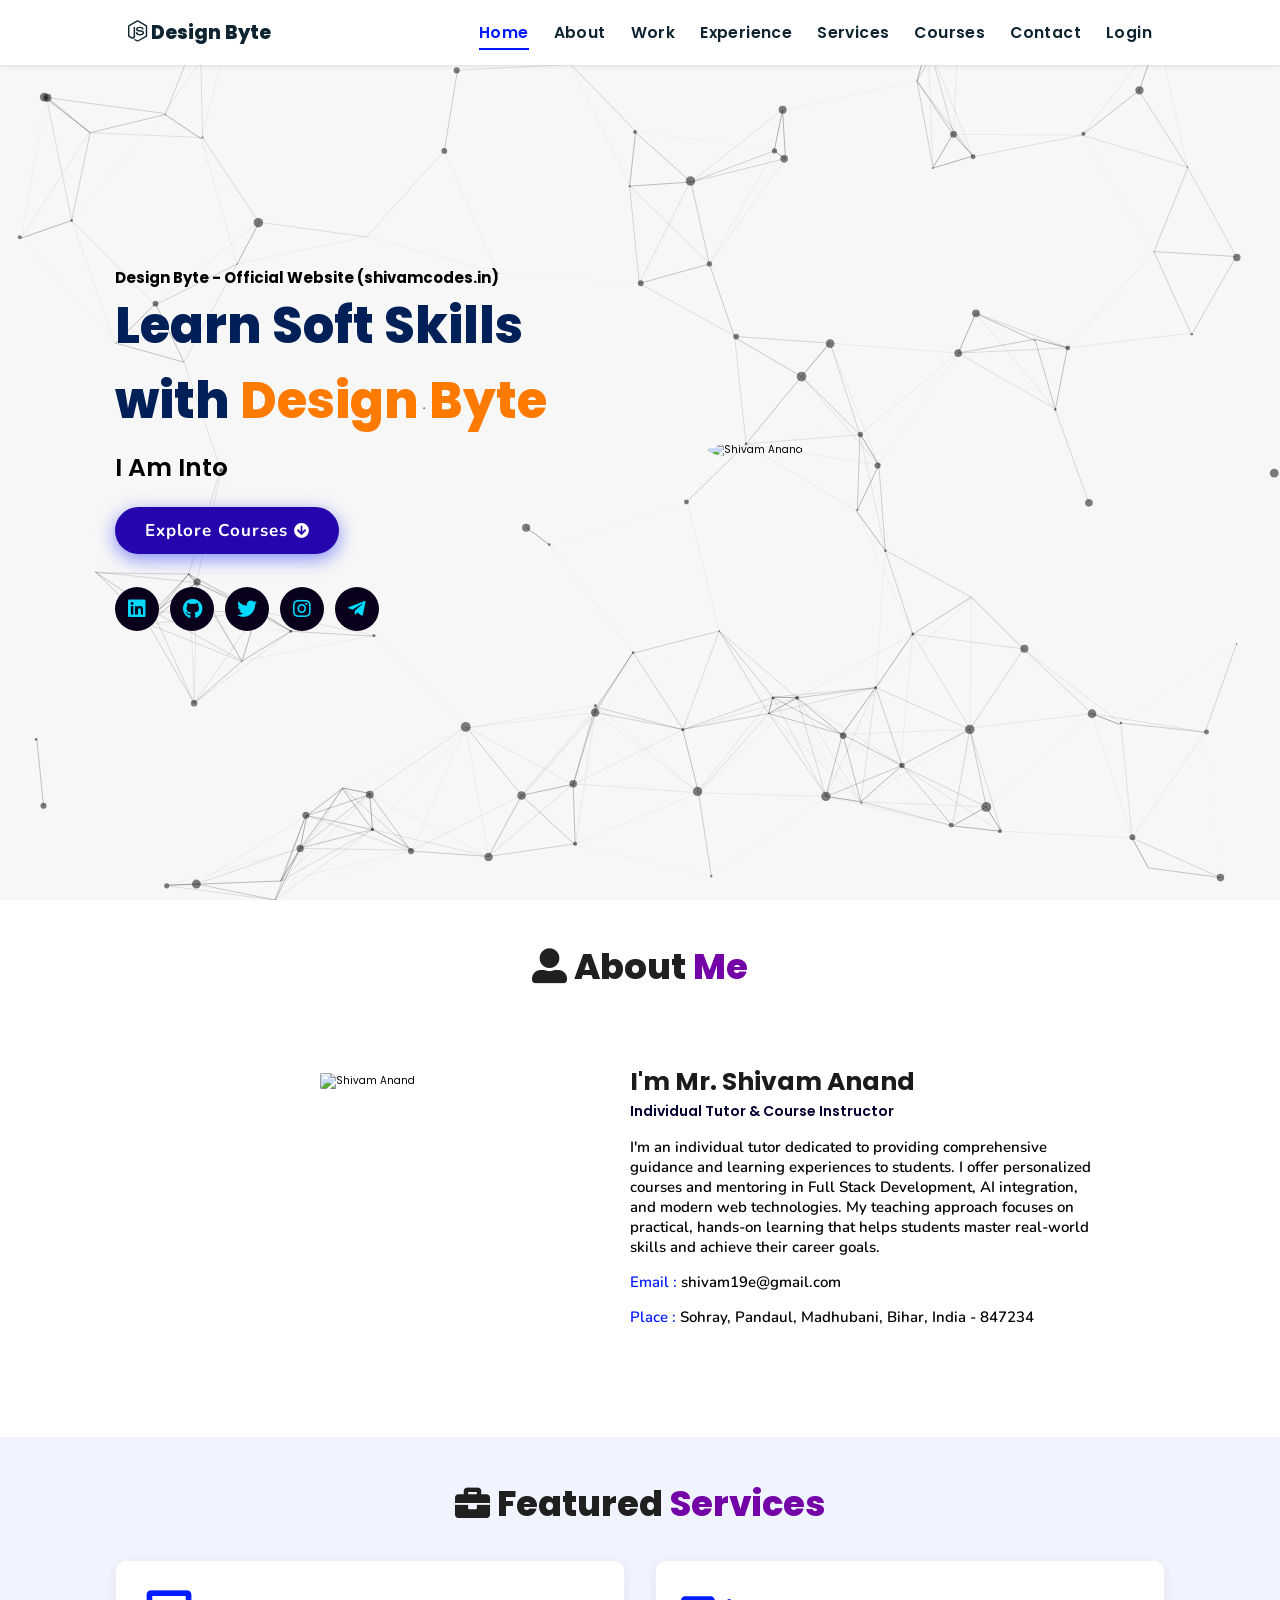
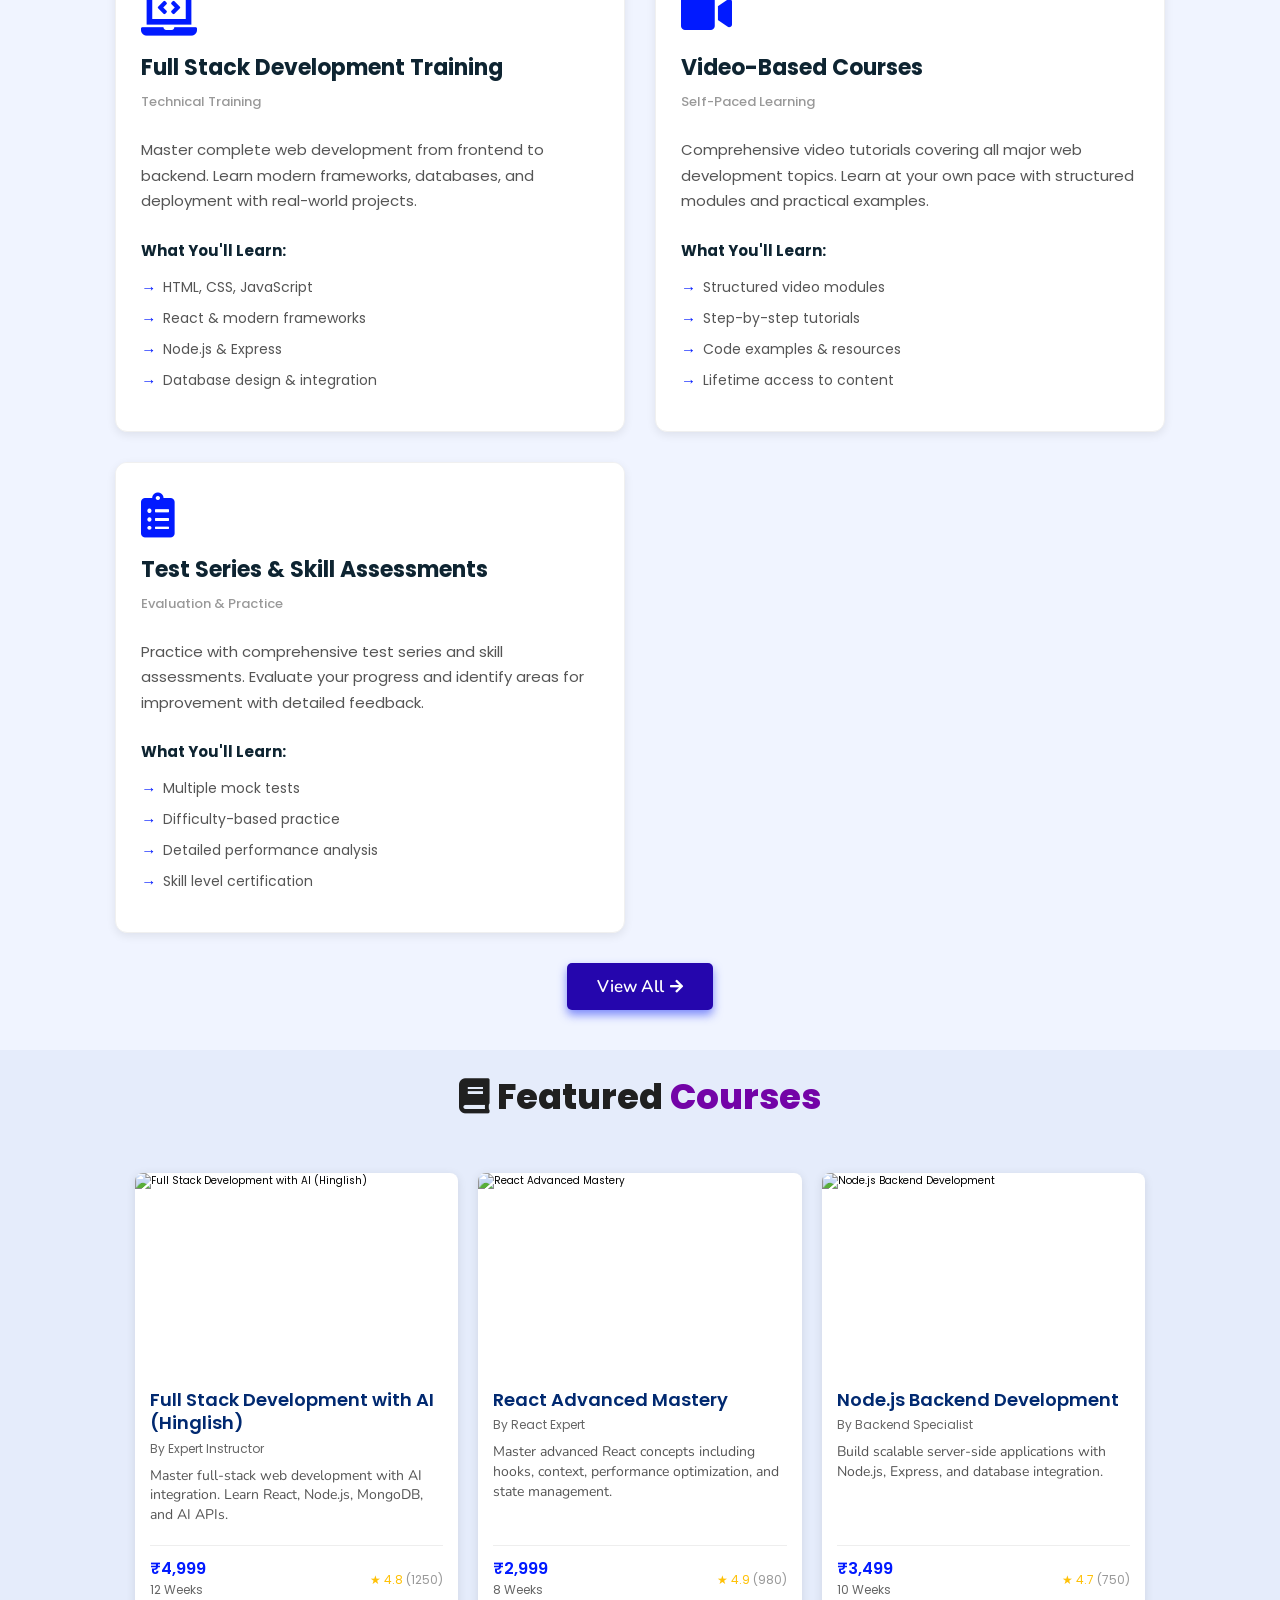
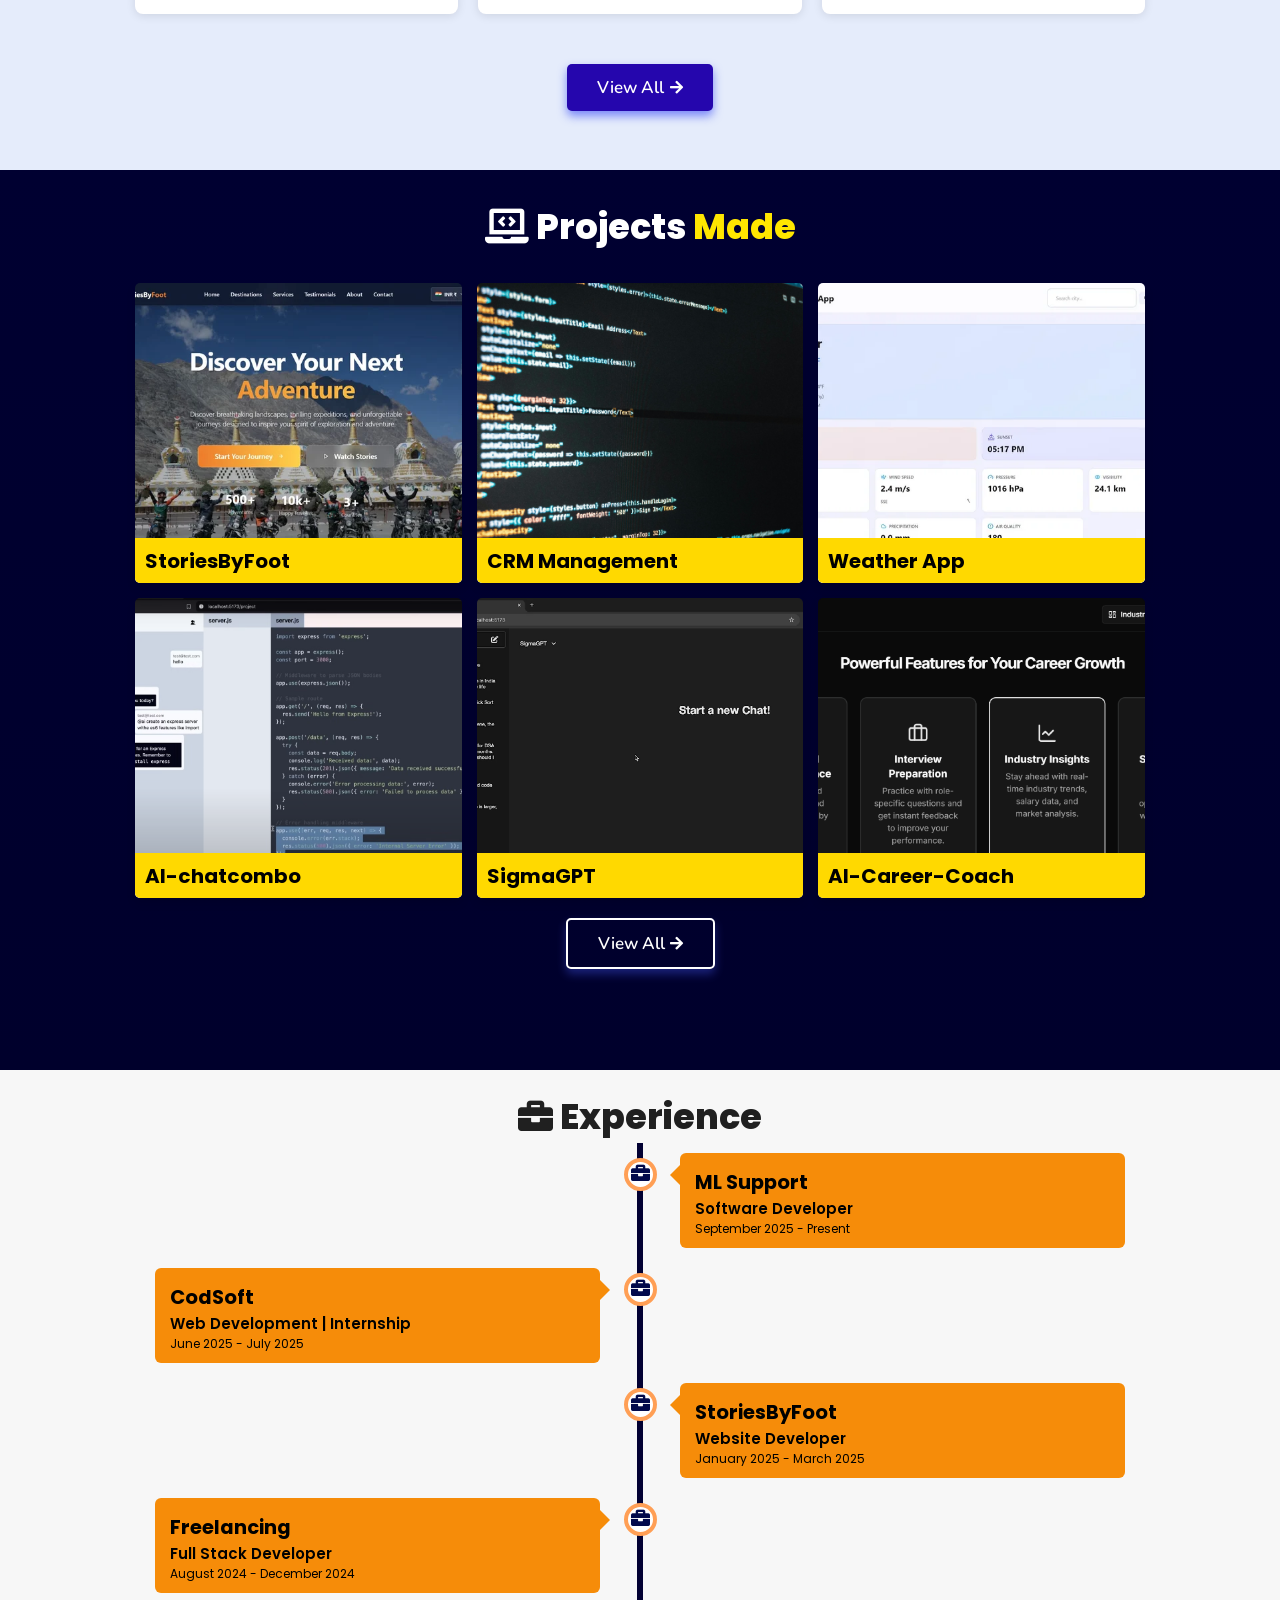
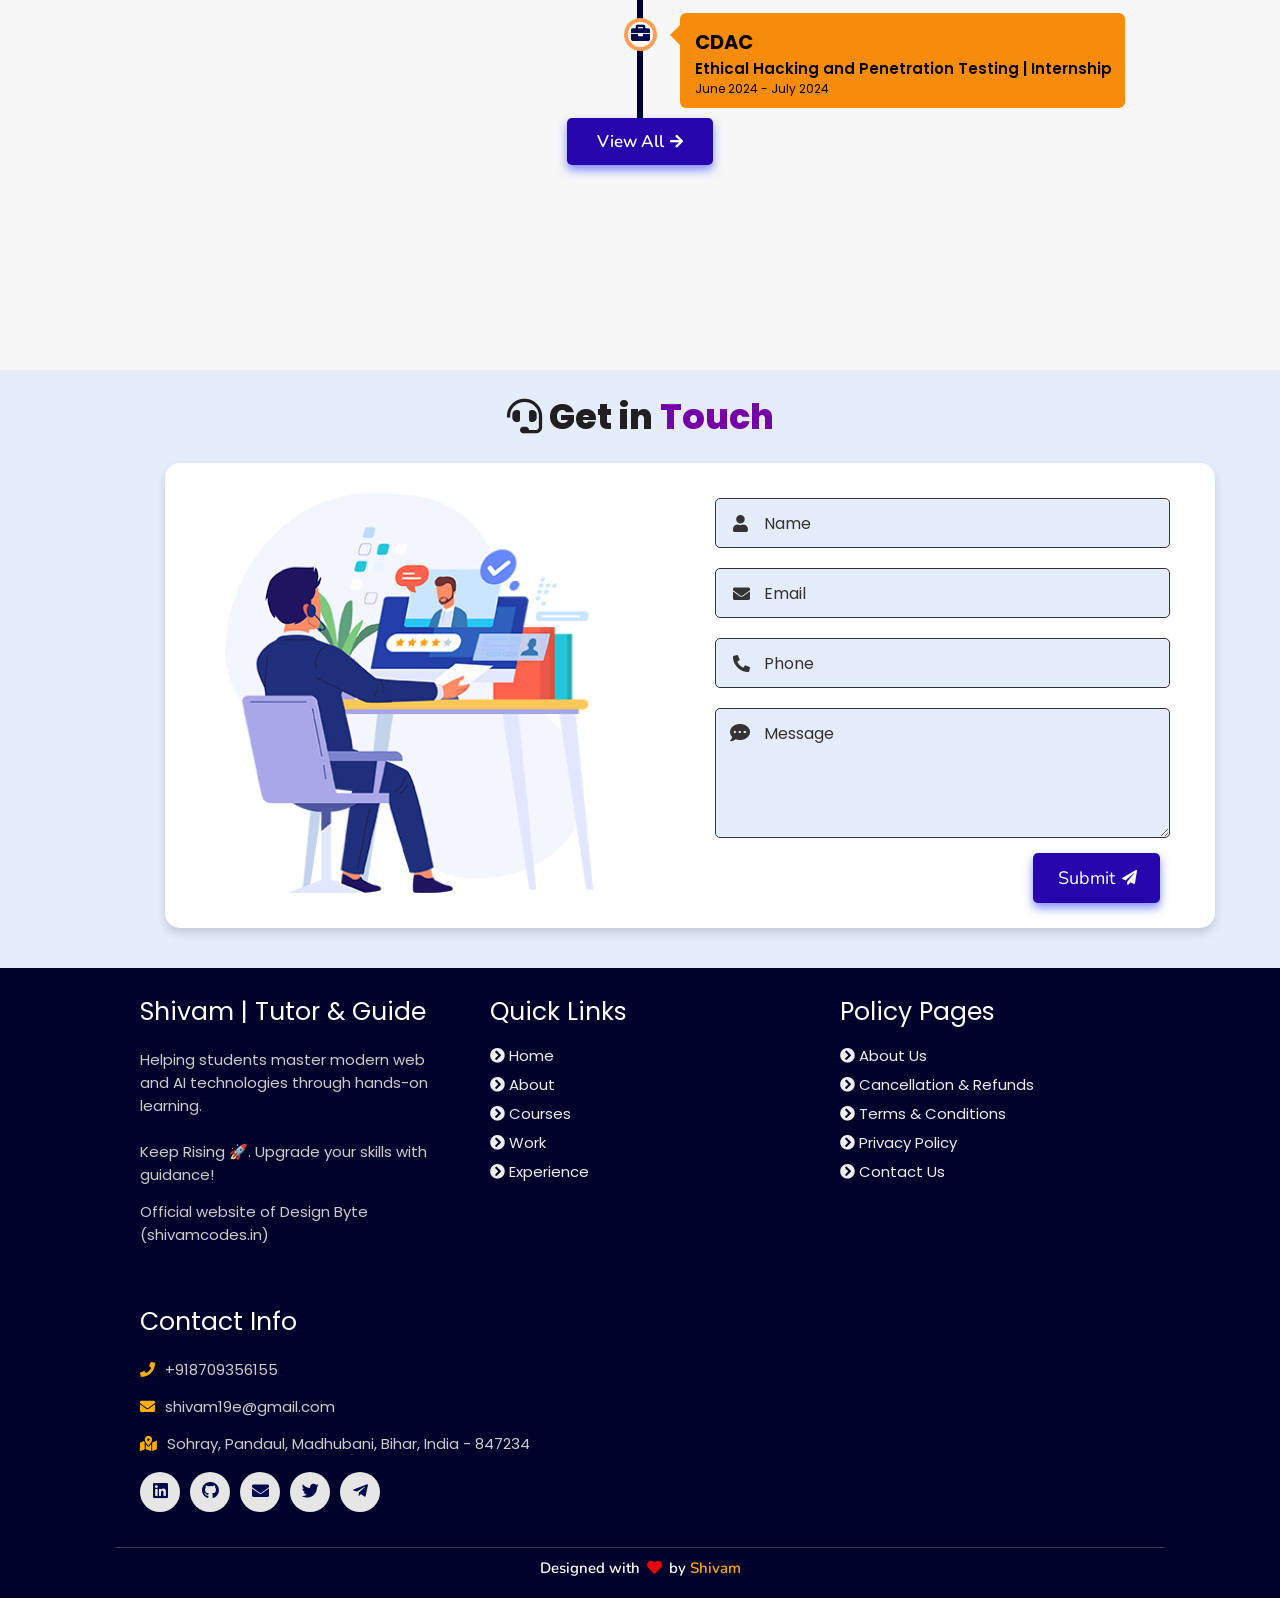
==== commit b47807cc: "add schema for designbyte" ====
--- a/index.html
+++ b/index.html
@@ -6,6 +6,8 @@
     <meta name="viewport" content="width=device-width, initial-scale=1.0">
     <meta name="keywords" content="Design Byte, Shivam Codes, web development course, software services, full stack development, online services India" />
     <meta name="description" content="Design Byte provides professional web development course, software solutions, and digital services. Keep Rising. Upgrade your skills with guidance!">
+    <meta name="google-site-verification" content="dqMvtl1sV7Zqcyku3F-wLNIrXlqtIM3sYJdrrC3TGaY" />
+    <meta property="og:site_name" content="Design Byte">
     <!-- Custom CSS -->
     <link rel="stylesheet" href="./assets/css/style.css">
     <!-- Font Awesome -->
@@ -13,6 +15,17 @@
     <!-- Favicon -->
     <link rel="icon" href="/favicon.ico" type="image/x-icon">
     <title>Design Byte</title>
+    <script type="application/ld+json">
+{
+  "@context": "https://schema.org",
+  "@type": "Organization",
+  "name": "Design Byte",
+  "alternateName": ["DesignByte", "Design Byte Shivam", "DesignByte by Shivam", "ShivamCodes"],
+  "url": "https://shivamcodes.in",
+  "founder": "Shivam Anand"
+}
+</script>
+
 </head>
 <body>
 
@@ -47,6 +60,7 @@
     <div id="particles-js"></div>
 
     <div class="content">
+      <h1>Design Byte - Official Website (shivamcodes.in)</h1>
     <h2>Learn Soft Skills with <span>Design Byte</span></h2>
     <p>I Am Into <span class="typing-text"></span></p>
     <a href="/courses" class="btn"><span>Explore Courses</span>
@@ -298,6 +312,7 @@
       <div class="box">
           <h3>Shivam | Tutor & Guide</h3>
           <p>Helping students master modern web and AI technologies through hands-on learning.<br/> <br/> Keep Rising 🚀. Upgrade your skills with guidance!</p>
+          <p>Official website of Design Byte (shivamcodes.in)</p>
       </div>
 
       <div class="box">
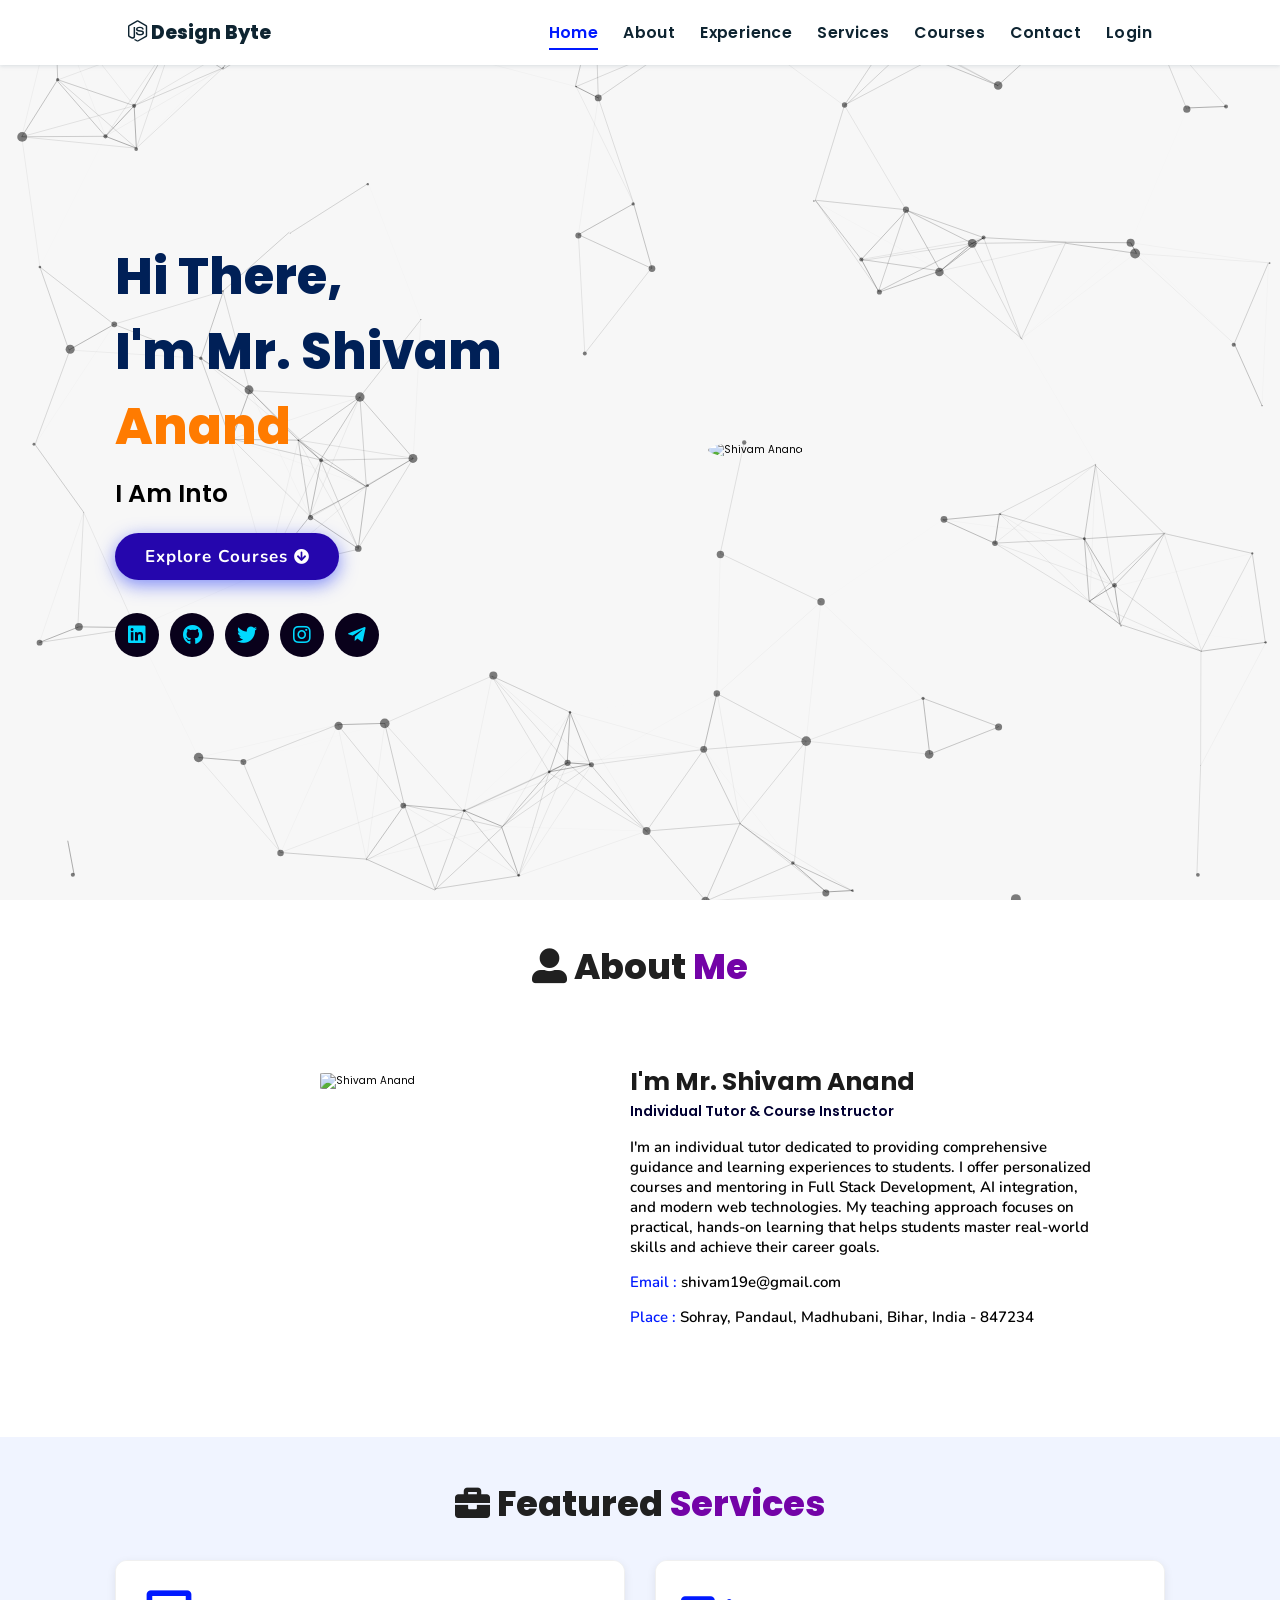
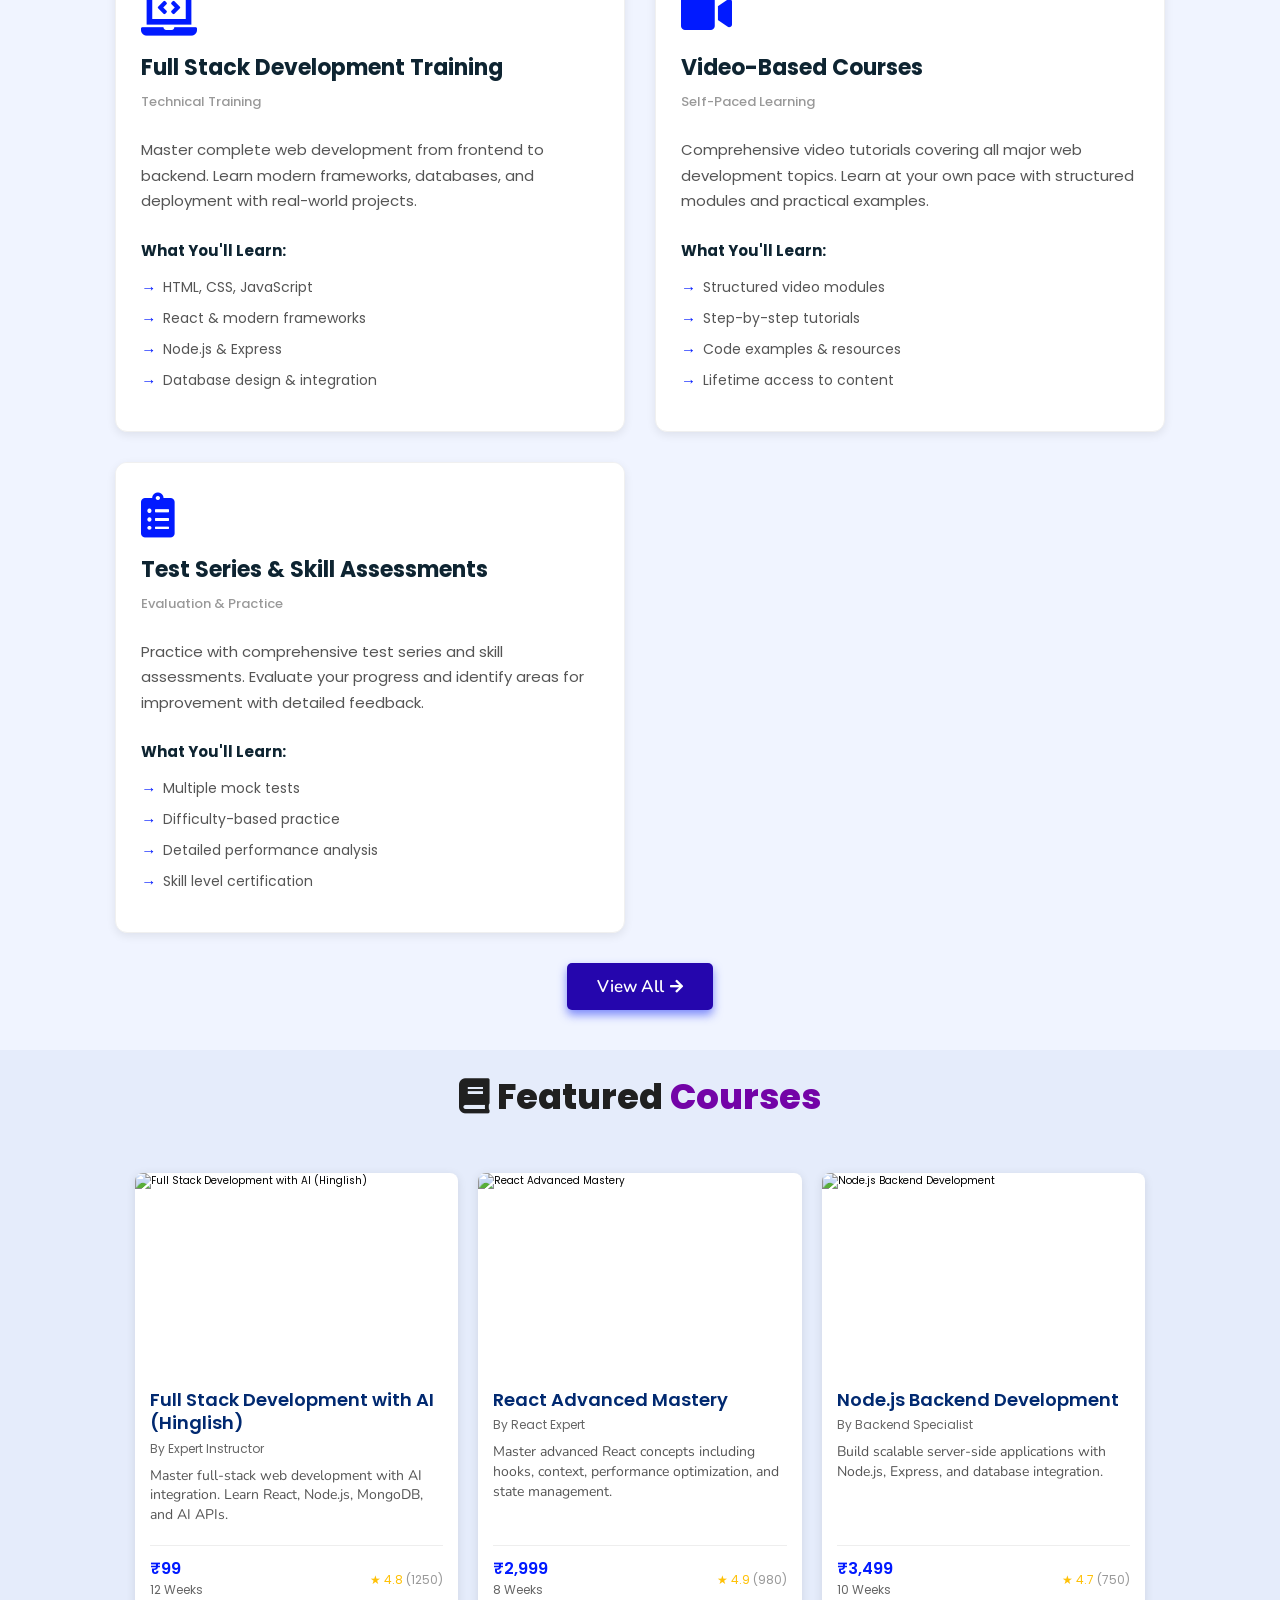
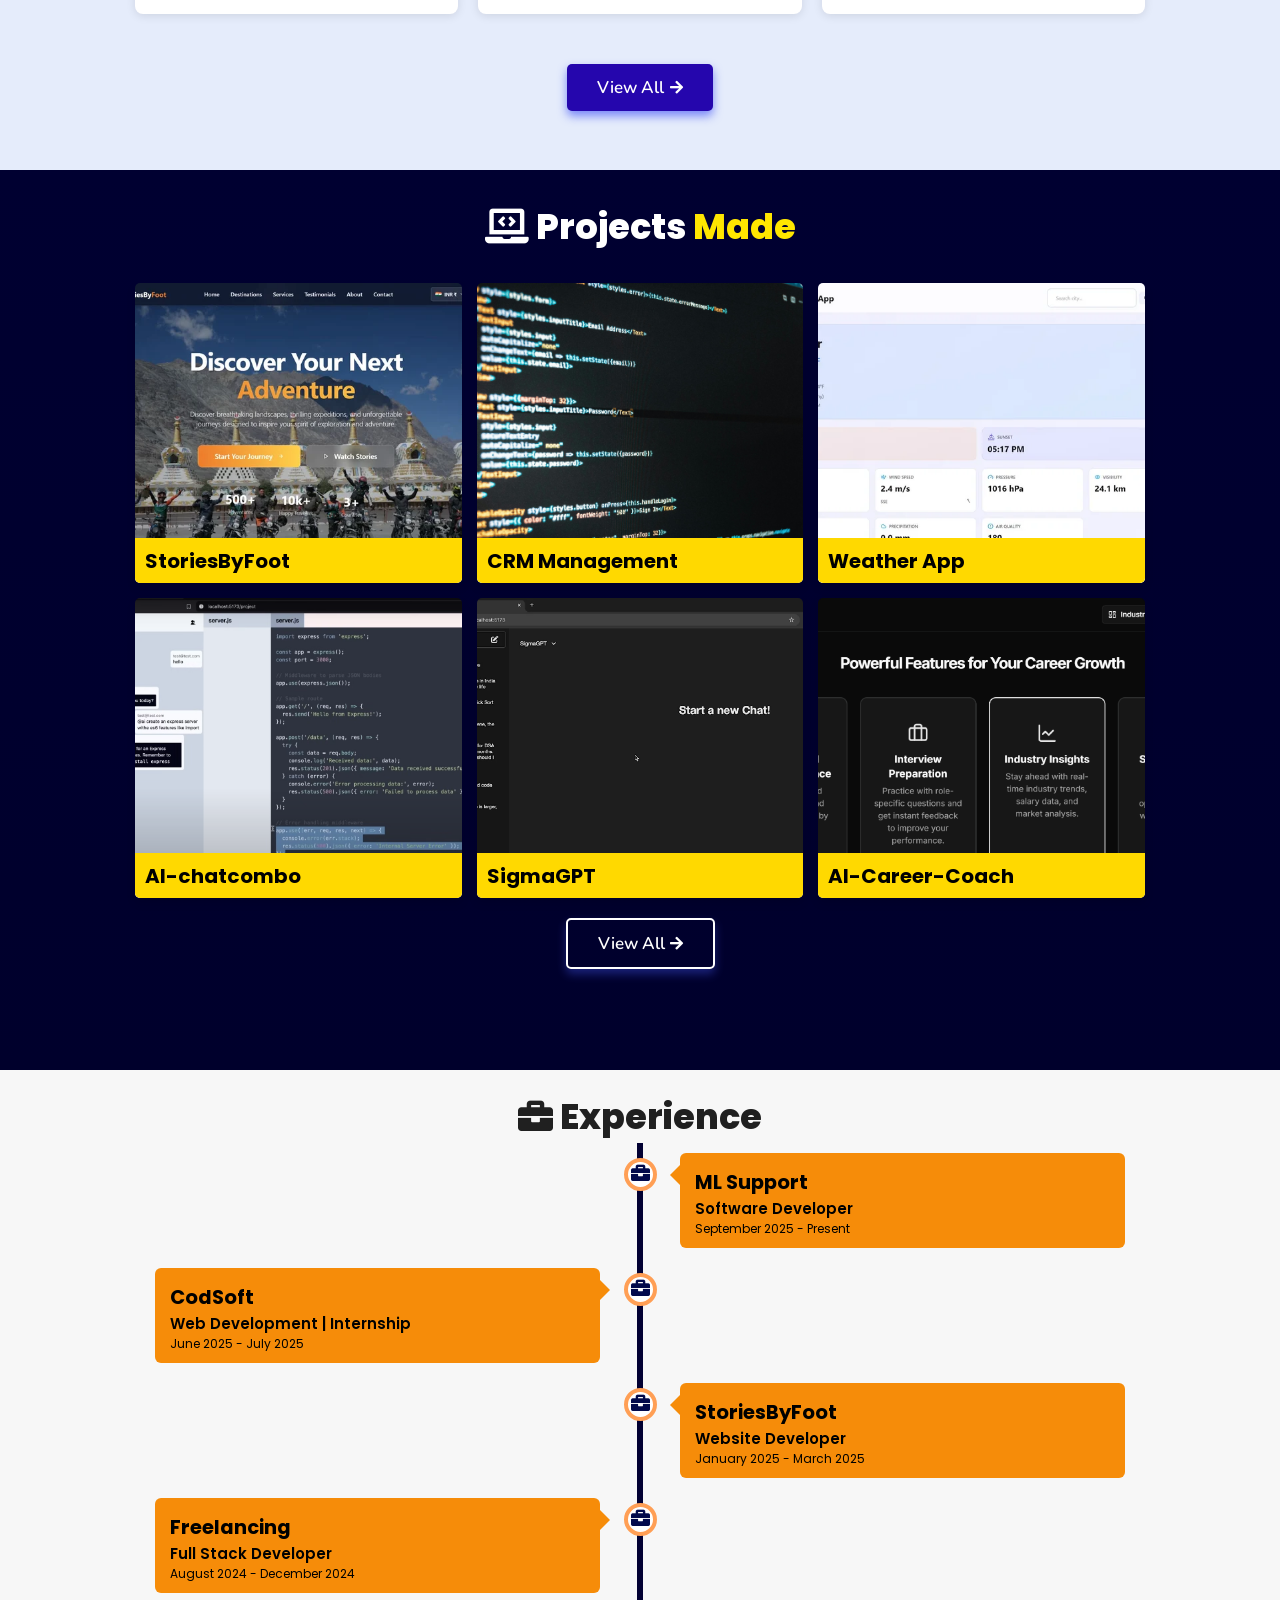
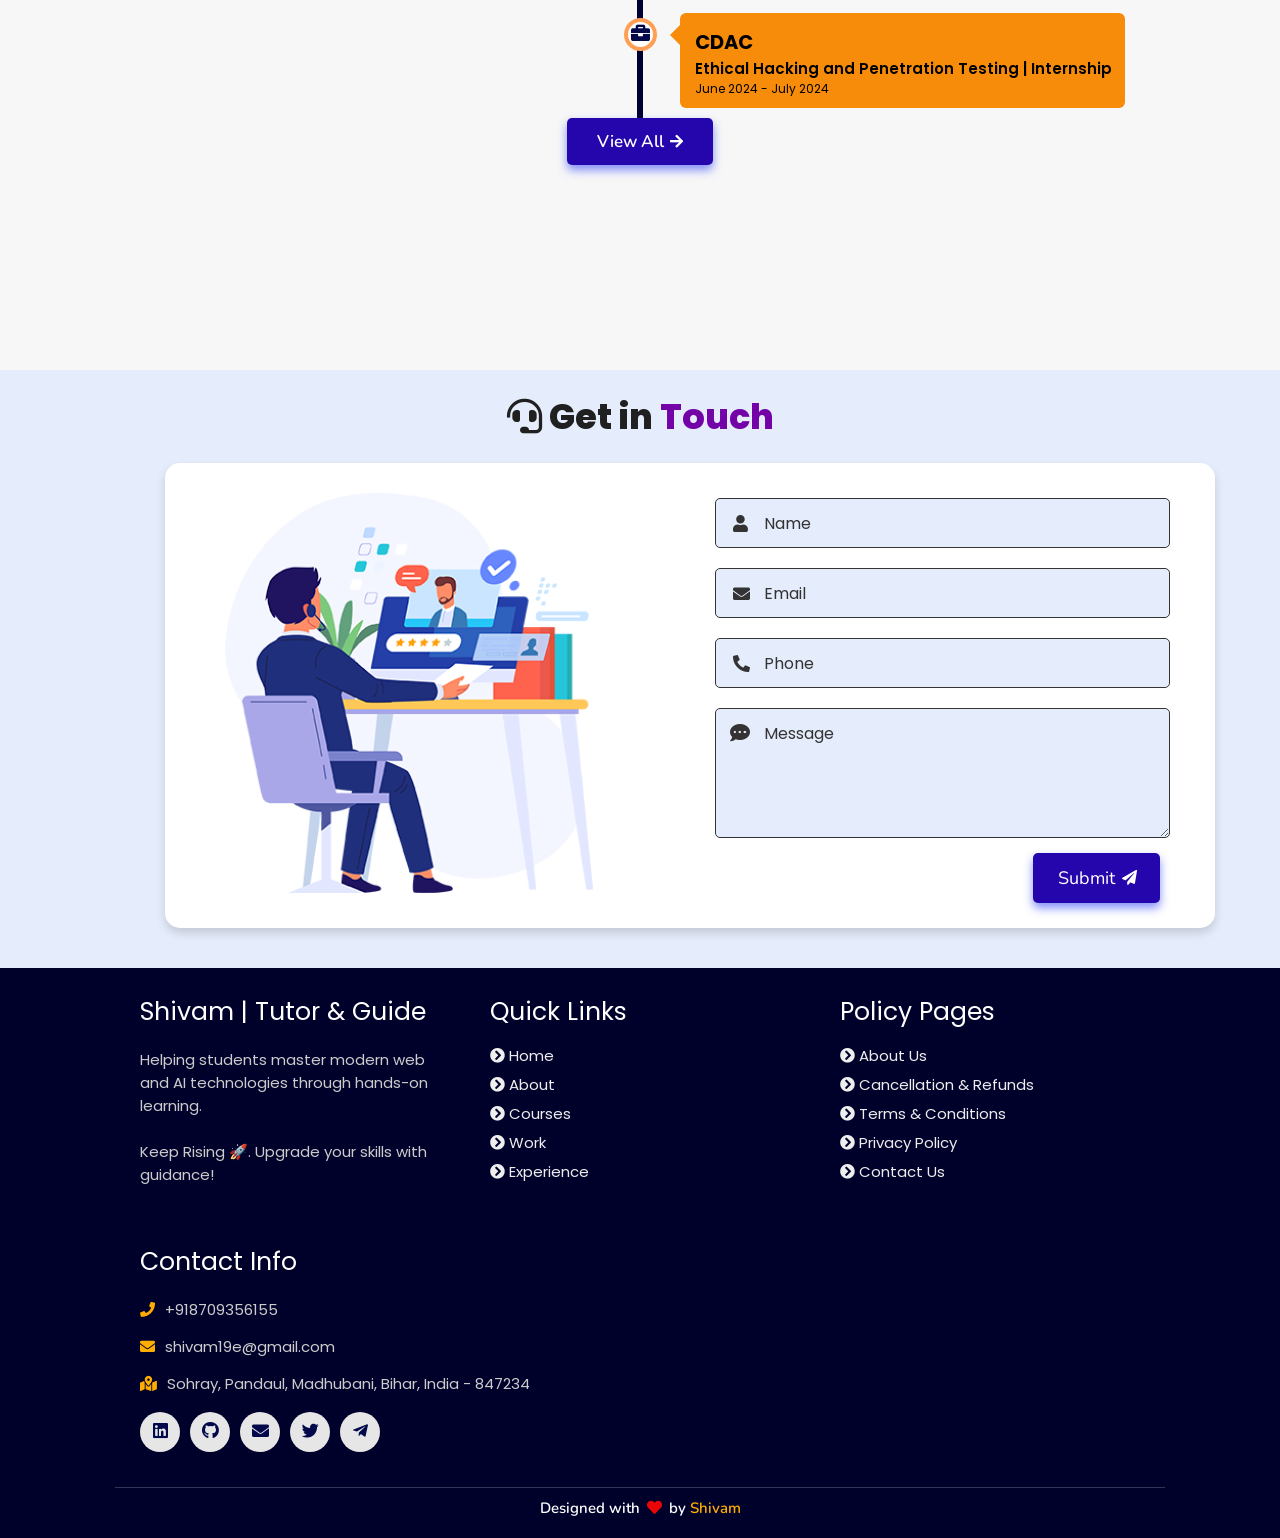
==== commit 379ce964: "Remove Work link from navbar in index.html cgen-0653b155b30f4bdbbd8e17f8cbe73f8b" ====
--- a/index.html
+++ b/index.html
@@ -43,7 +43,6 @@
             <ul>
             <li><a class="active" href="#home">Home</a></li>
             <li><a href="about-us.html">About</a></li>
-            <li><a href="#work">Work</a></li>
             <li><a href="#experience">Experience</a></li>
             <li><a href="/services">Services</a></li>
             <li><a href="/courses">Courses</a></li>
@@ -60,8 +59,7 @@
     <div id="particles-js"></div>
 
     <div class="content">
-      <h1>Design Byte - Official Website (shivamcodes.in)</h1>
-    <h2>Learn Soft Skills with <span>Design Byte</span></h2>
+    <h2>Hi There,<br/> I'm Mr. Shivam <span>Anand</span></h2>
     <p>I Am Into <span class="typing-text"></span></p>
     <a href="/courses" class="btn"><span>Explore Courses</span>
       <i class="fas fa-arrow-circle-down"></i>
@@ -312,7 +310,6 @@
       <div class="box">
           <h3>Shivam | Tutor & Guide</h3>
           <p>Helping students master modern web and AI technologies through hands-on learning.<br/> <br/> Keep Rising 🚀. Upgrade your skills with guidance!</p>
-          <p>Official website of Design Byte (shivamcodes.in)</p>
       </div>
 
       <div class="box">
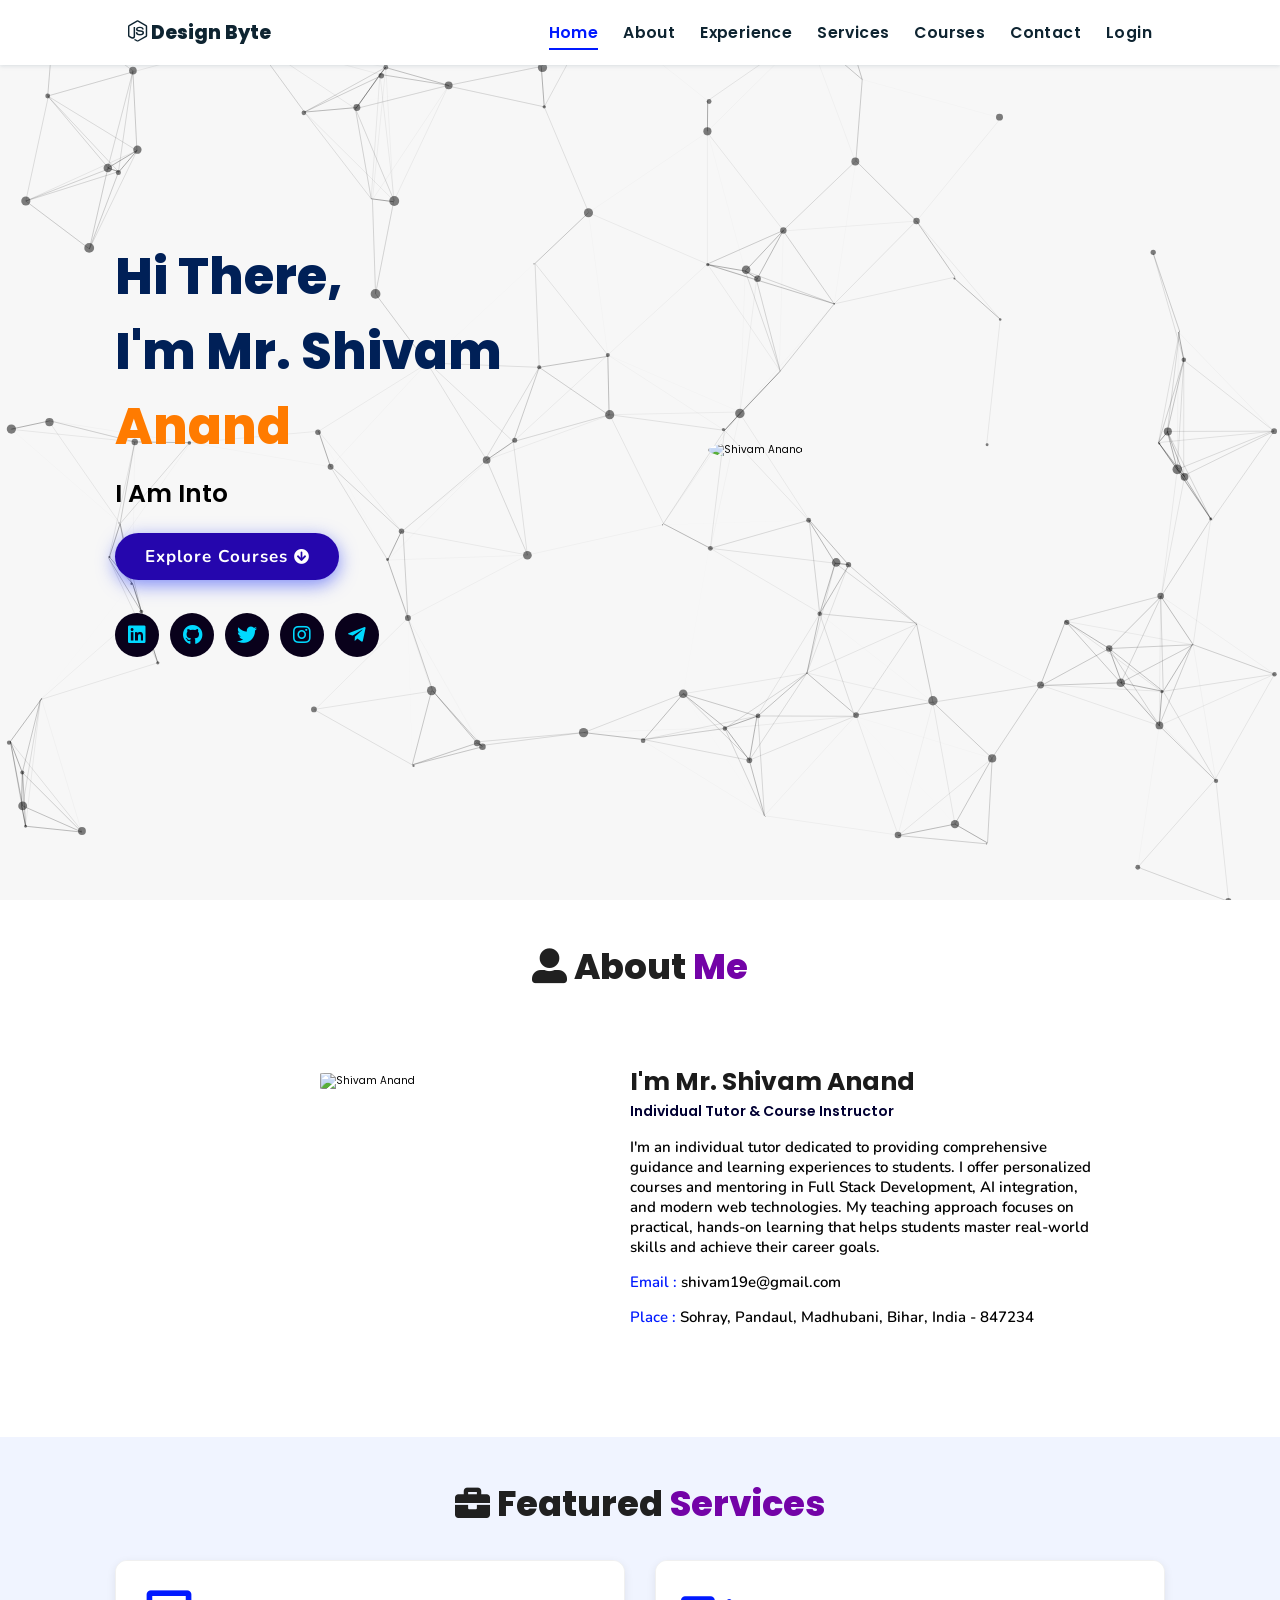
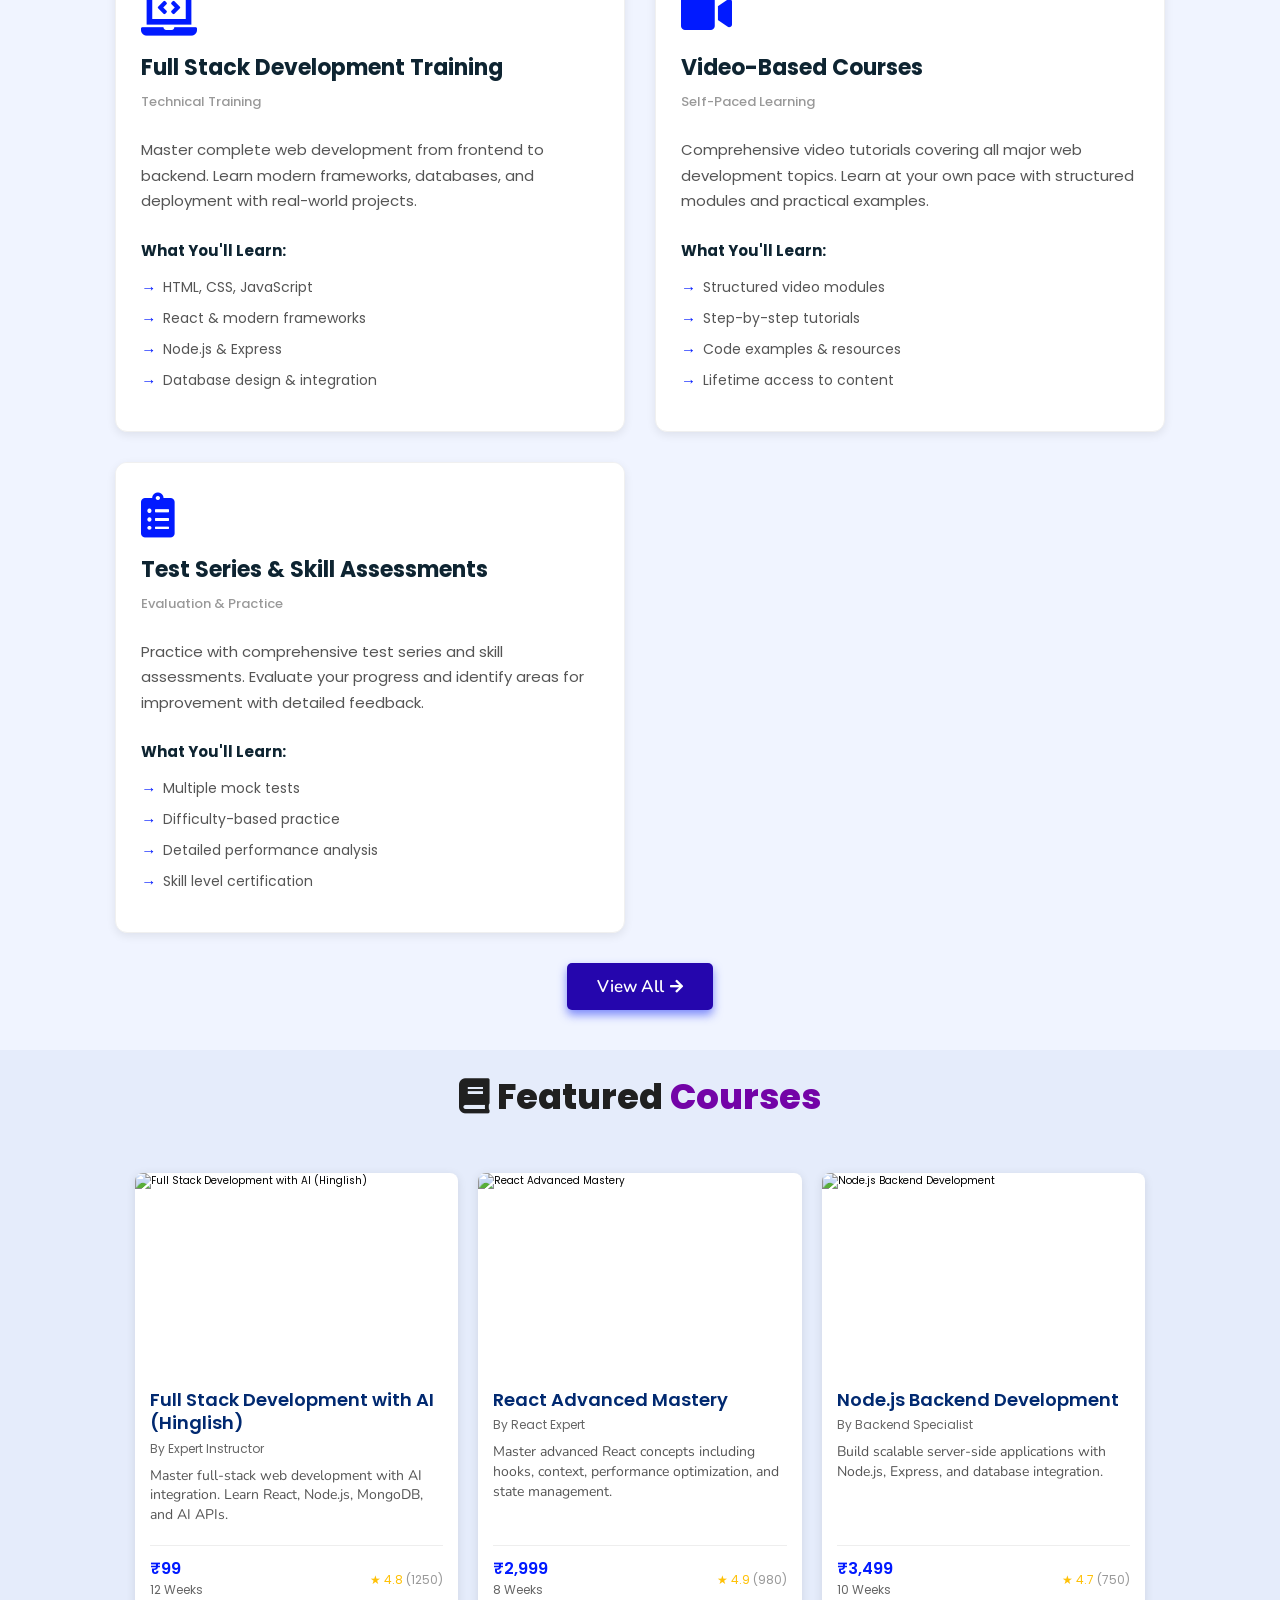
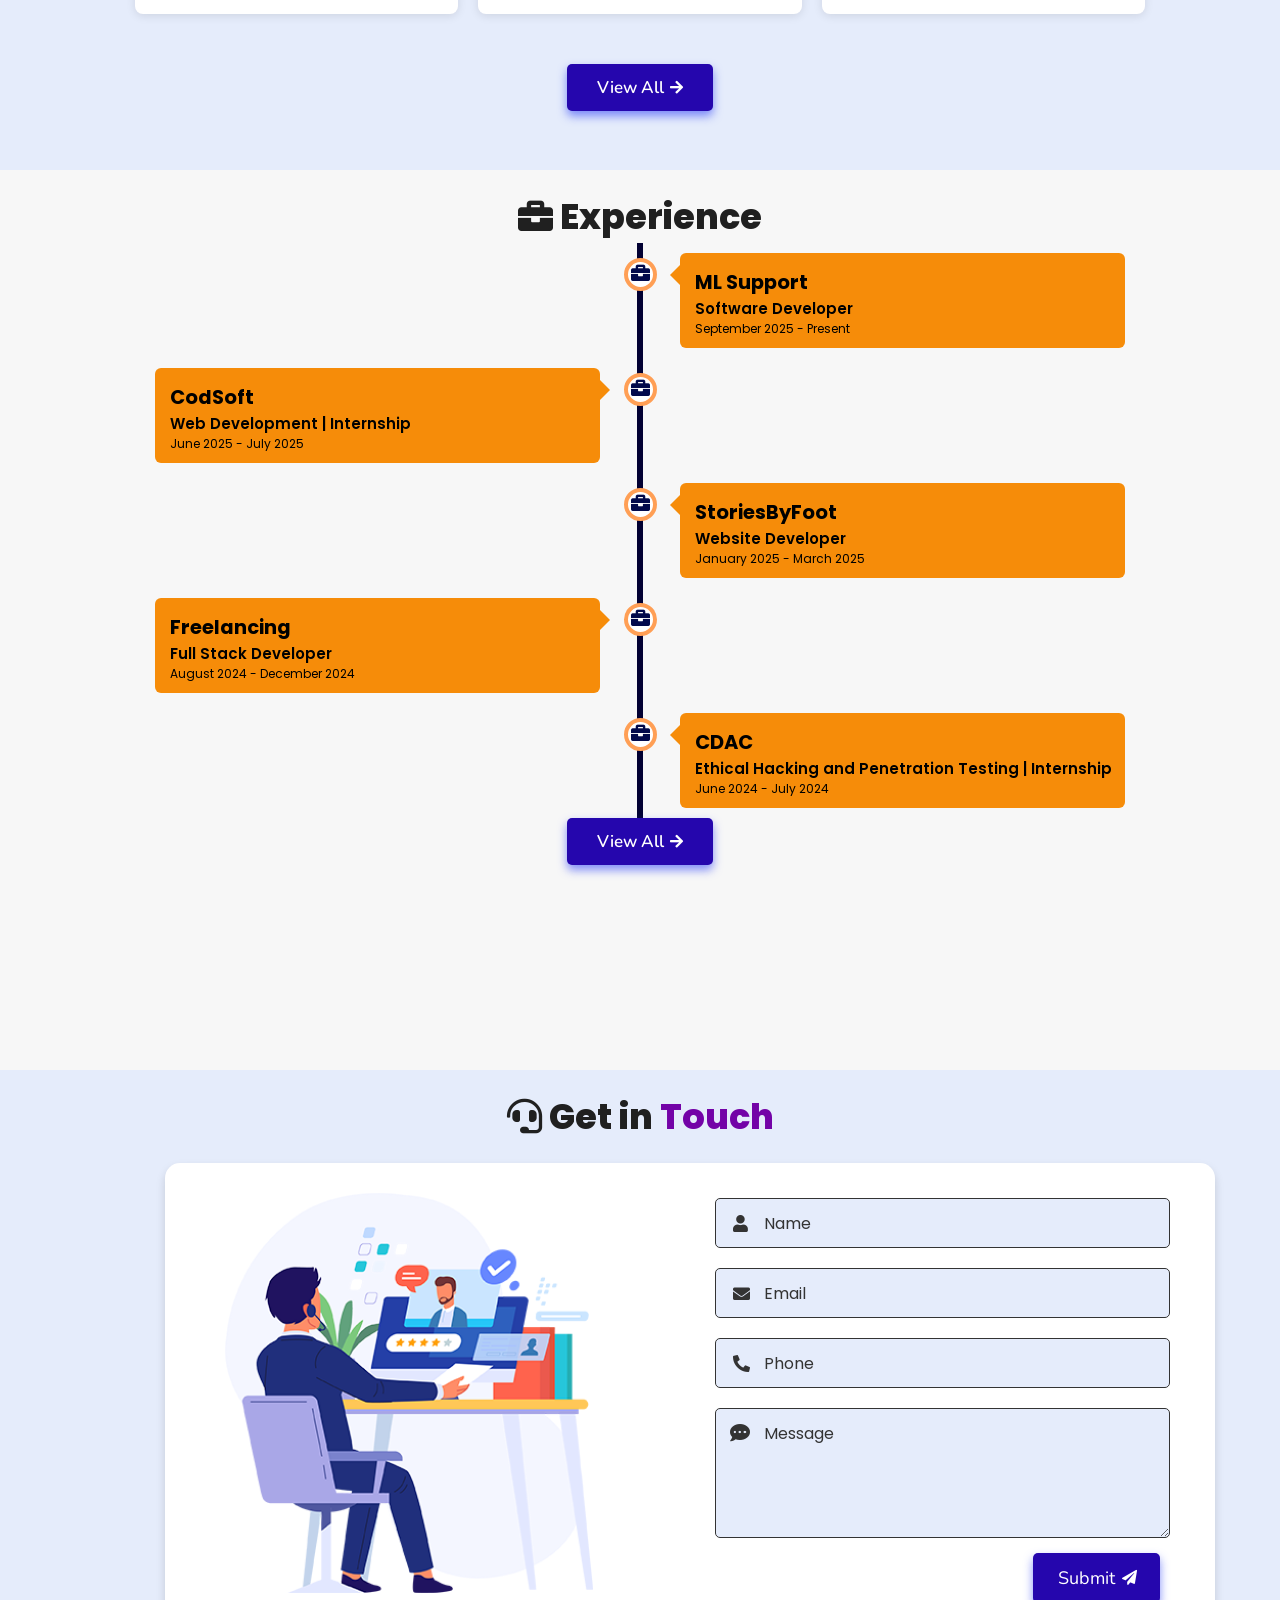
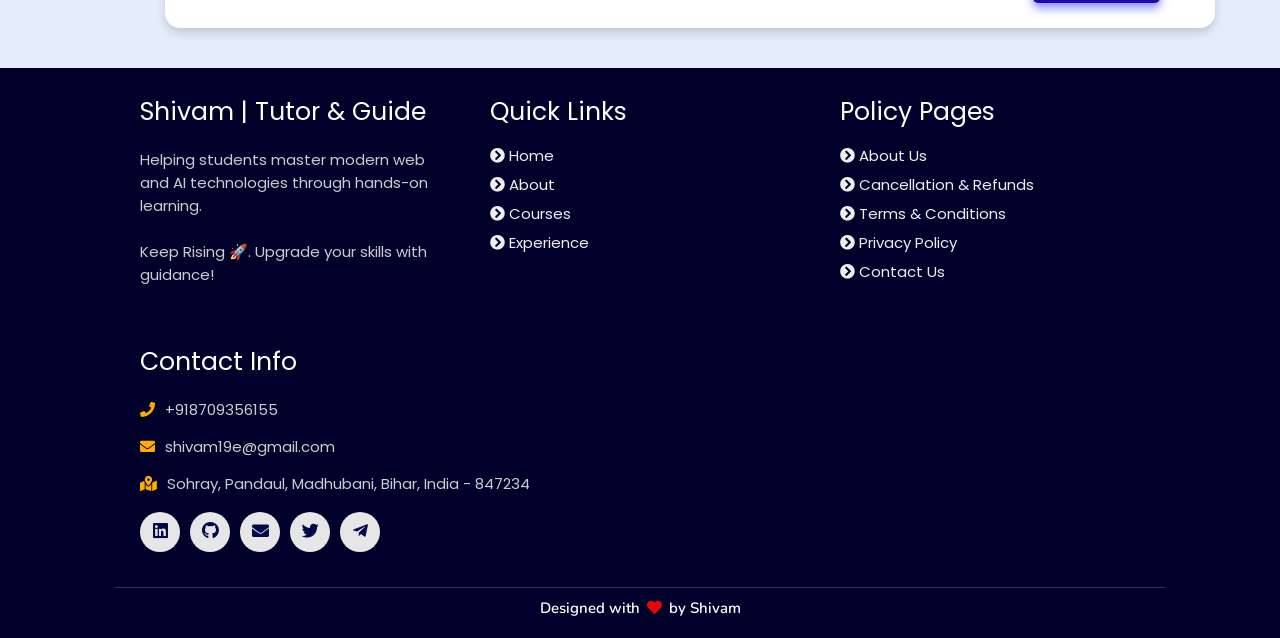
==== commit ca9857ce: "Add orange color to Shivam text in footer cgen-94a13ce21f4b4df19f9ba7a7bc827bb8" ====
--- a/index.html
+++ b/index.html
@@ -43,10 +43,10 @@
             <ul>
             <li><a class="active" href="#home">Home</a></li>
             <li><a href="about-us.html">About</a></li>
-            <li><a href="#experience">Experience</a></li>
+            <li><a href="/experience">Experience</a></li>
             <li><a href="/services">Services</a></li>
             <li><a href="/courses">Courses</a></li>
-            <li><a href="contact-us.html">Contact</a></li>
+            <li><a href="/contact-us.html">Contact</a></li>
             <li><a href="login.html" class="login-link">Login</a></li>
             </ul>
         </nav>
@@ -150,39 +150,6 @@
 <!-- courses section ends -->
 
 
-<!-- work project section starts -->
-<section class="work" id="work">
-
-  <h2 class="heading"><i class="fas fa-laptop-code"></i> Projects <span>Made</span></h2>
-
-  <div class="box-container">
-
-    <!-- <div class="box tilt">
-      <img draggable="false" src="./assets/images/projects/portfolio1.PNG" alt="" />
-      <div class="content">
-        <div class="tag">
-        <h3>Portfolio Website</h3>
-        </div>
-        <div class="desc">
-          <p>Personal portfolio website. Don't need much info about it, just scroll down. You're here only!</p>
-          <div class="btns">
-            <a href="#" class="btn" target="_blank"><i class="fas fa-eye"></i> View</a>
-            <a href="https://github.com/shivam13669/Portfolio/" class="btn" target="_blank">Code <i class="fas fa-code"></i></a>
-          </div>
-        </div>
-      </div>
-    </div> -->
-
-</div>
-
-<div class="viewall">
-    <a href="/projects" class="btn"><span>View All</span>
-    <i class="fas fa-arrow-right"></i>
-    </a>
-</div>
-
-</section>
-<!-- work project section ends -->
 
 <!-- experience section starts -->
 <section class="experience" id="experience">
@@ -317,7 +284,6 @@
           <a href="#home"><i class="fas fa-chevron-circle-right"></i> Home</a>
           <a href="#about"><i class="fas fa-chevron-circle-right"></i> About</a>
           <a href="#courses"><i class="fas fa-chevron-circle-right"></i> Courses</a>
-          <a href="#work"><i class="fas fa-chevron-circle-right"></i> Work</a>
           <a href="#experience"><i class="fas fa-chevron-circle-right"></i> Experience</a>
       </div>
 
@@ -346,7 +312,7 @@
       </div>
   </div>
 
-  <h1 class="credit">Designed with <i class="fa fa-heart pulse"></i> by <a href="https://www.linkedin.com/in/shivam-anand-41b10b34b/"> Shivam</a></h1>
+  <h1 class="credit">Designed with <i class="fa fa-heart pulse"></i> by <span class="author-name">Shivam</span></h1>
 
 </section>
 <!-- footer section ends -->
